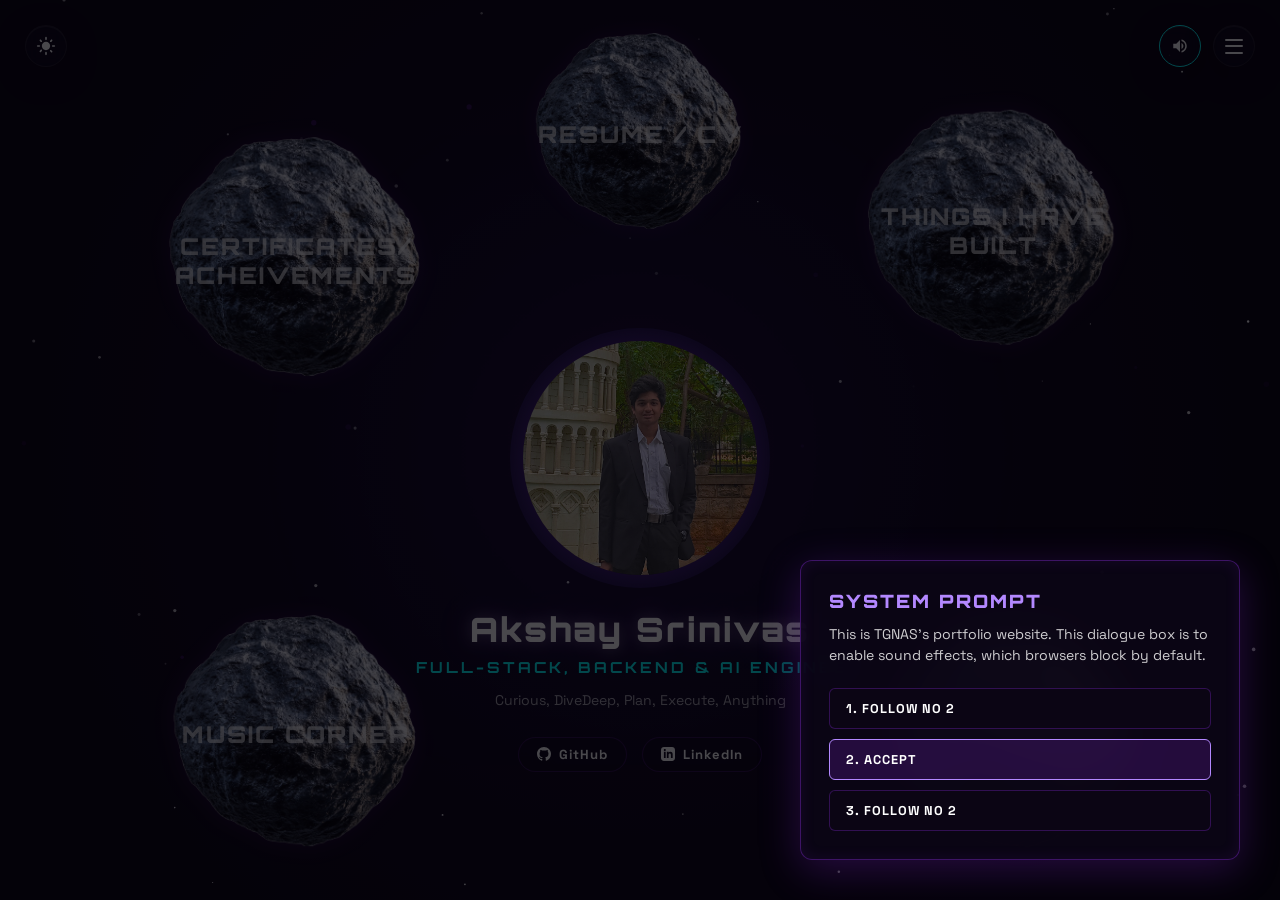
==== index.html @ 8f059e8c "yes-placeholder-image-updated" ====
<!DOCTYPE html>
<html lang="en">
<head>
    <meta charset="UTF-8">
    <meta name="viewport" content="width=device-width, initial-scale=1.0">
    <title>Akshay Srinivas | Cosmic Portfolio</title>
    
    <!-- Meta tags for SEO -->
    <meta name="description" content="Cinematic Space-Themed Full Stack Developer Portfolio of Akshay Srinivas. Custom-built for maximum performance and 60 FPS UX.">
    
    <!-- Google Fonts -->
    <link rel="preconnect" href="https://fonts.googleapis.com">
    <link rel="preconnect" href="https://fonts.gstatic.com" crossorigin>
    <link href="https://fonts.googleapis.com/css2?family=Orbitron:wght@700;900&family=Space+Grotesk:wght@400;700;900&display=swap" rel="stylesheet">
    
    <!-- Theme CSS Stylesheets -->
    <link rel="stylesheet" href="css/global.css">
    <link rel="stylesheet" href="css/animations.css">
    <link rel="stylesheet" href="css/home.css">
    <link rel="stylesheet" href="css/pages.css">
    <script>
        document.documentElement.setAttribute('data-theme', localStorage.getItem('cosmic-theme') || 'purple');
    </script>
</head>
<body>

    <!-- Shared Canvas Starfield backdrop -->
    <canvas id="starfield"></canvas>
    <div class="nebula-glow"></div>

    <!-- Standalone Floating Controls -->
    <button class="floating-control-btn theme-toggle-btn" id="nav-theme-btn" aria-label="Cycle Theme Color">
        <svg class="nav-svg-icon" viewBox="0 0 24 24">
            <path d="M12 7c-2.76 0-5 2.24-5 5s2.24 5 5 5 5-2.24 5-5-2.24-5-5-5zM2 13h2c.55 0 1-.45 1-1s-.45-1-1-1H2c-.55 0-1 .45-1 1s.45 1 1 1zm18 0h2c.55 0 1-.45 1-1s-.45-1-1-1h-2c-.55 0-1 .45-1 1s.45 1 1 1zM11 2v2c0 .55.45 1 1 1s1-.45 1-1V2c0-.55-.45-1-1-1s-1 .45-1 1zm0 18v2c0 .55.45 1 1 1s1-.45 1-1v-2c0-.55-.45-1-1-1s-1 .45-1 1zM5.99 4.58c-.39-.39-1.03-.39-1.41 0s-.39 1.03 0 1.41l1.06 1.06c.39.39 1.03.39 1.41 0s.39-1.03 0-1.41L5.99 4.58zm12.37 12.37c-.39-.39-1.03-.39-1.41 0s-.39 1.03 0 1.41l1.06 1.06c.39.39 1.03.39 1.41 0s.39-1.03 0-1.41l-1.06-1.06zm1.06-10.96c.39-.39.39-1.03 0-1.41s-1.03-.39-1.41 0l-1.06 1.06c-.39.39-.39 1.03 0 1.41s1.03.39 1.41 0l1.06-1.06zM7.05 18.01c.39-.39.39-1.03 0-1.41s-1.03-.39-1.41 0l-1.06 1.06c-.39.39-.39 1.03 0 1.41s1.03.39 1.41 0l1.06-1.06z"/>
        </svg>
    </button>

    <div class="floating-right-controls">
        <button class="floating-control-btn audio-btn" id="nav-audio-btn" aria-label="Toggle ambient soundwaves"></button>
        <button class="floating-control-btn hamburger-btn" id="nav-hamburger" aria-label="Toggle navigation menu">
            <span class="hamburger-line line-1"></span>
            <span class="hamburger-line line-2"></span>
            <span class="hamburger-line line-3"></span>
        </button>
    </div>

    <!-- Cosmic Menu Overlay -->
    <div class="cosmic-menu-overlay" id="cosmic-menu-overlay">
        <div class="menu-overlay-inner">
            <div class="menu-grid-container">
                <a href="index.html" class="menu-card card-tilt-1">
                    <span class="menu-card-num">01</span>
                    <span class="menu-card-title">home</span>
                </a>
                <!-- <a href="about.html" class="menu-card card-tilt-2">
                    <span class="menu-card-num">02</span>
                    <span class="menu-card-title">about</span>
                </a> -->
                <a href="resume.html" class="menu-card card-tilt-3">
                    <span class="menu-card-num">02</span>
                    <span class="menu-card-title">resume</span>
                </a>
                <a href="projects.html" class="menu-card card-tilt-4">
                    <span class="menu-card-num">03</span>
                    <span class="menu-card-title">projects</span>
                </a>
                <a href="certificates.html" class="menu-card card-tilt-5">
                    <span class="menu-card-num">04</span>
                    <span class="menu-card-title">certificates</span>
                </a>
                <a href="music.html" class="menu-card card-tilt-6">
                    <span class="menu-card-num">05</span>
                    <span class="menu-card-title">music</span>
                </a>
                <a href="contact.html" class="menu-card card-tilt-7">
                    <span class="menu-card-num">06</span>
                    <span class="menu-card-title">contact</span>
                </a>
            </div>

            <div class="menu-overlay-footer">
                <div class="footer-meta">Detroit: Become Human</div>
            </div>
        </div>
    </div>

    <!-- Main Dynamic Application Container -->
    <main class="hero-container" id="app-root" tabindex="-1">
        
        <!-- Symmetrical Floating Asteroids (Navigation Ports) -->
        <a href="certificates.html" class="asteroid-module" id="ast-resume" aria-label="Navigate to Certificates page">
            <div class="asteroid-rock"></div>
            <span class="asteroid-label">Certificates/<br>Acheivements</span>
        </a>

        <a href="resume.html" class="asteroid-module" id="ast-certificates" aria-label="Navigate to Resume CV page">
            <div class="asteroid-rock"></div>
            <span class="asteroid-label">Resume / CV</span>
        </a>

        <a href="music.html" class="asteroid-module" id="ast-projects" aria-label="Navigate to Projects page">
            <div class="asteroid-rock"></div>
            <span class="asteroid-label">Music Corner</span>
        </a>

        <a href="projects.html" class="asteroid-module" id="ast-music" aria-label="Navigate to Music Corner space radio page">
            <div class="asteroid-rock"></div>
            <span class="asteroid-label">Things I have <br>Built</span>
        </a>

        <a href="contact.html" class="asteroid-module" id="ast-contact" aria-label="Navigate to Contact Terminal page">
            <div class="asteroid-rock"></div>
            <span class="asteroid-label">Contact</span>
        </a>

        <!-- Central Glowing Avatar & Developer bio details -->
        <section class="planet-system">
            <a href="about.html" class="planet-wrapper" aria-label="Navigate to About page">
                <div class="planet-core"></div>
                <div class="planet-laser"></div>
            </a>
            
            <h1 class="glitch-text">Akshay Srinivas</h1>
            <p class="tagline">Full-Stack, Backend & AI Engineer </p>
            <p class="profile-bio">
                Curious, DiveDeep, Plan, Execute, Anything
            </p>

            <div class="social-links">
                <a href="https://github.com/lolakshay" target="_blank" rel="noopener" class="social-btn" aria-label="View GitHub Profile">
                    <svg viewBox="0 0 24 24"><path d="M12 0c-6.626 0-12 5.373-12 12 0 5.302 3.438 9.8 8.207 11.387.599.111.793-.261.793-.577v-2.234c-3.338.726-4.033-1.416-4.033-1.416-.546-1.387-1.333-1.756-1.333-1.756-1.089-.745.083-.729.083-.729 1.205.084 1.839 1.237 1.839 1.237 1.07 1.834 2.807 1.304 3.492.997.107-.775.418-1.305.762-1.604-2.665-.305-5.467-1.334-5.467-5.931 0-1.311.469-2.381 1.236-3.221-.124-.303-.535-1.524.117-3.176 0 0 1.008-.322 3.301 1.23.957-.266 1.983-.399 3.003-.404 1.02.005 2.047.138 3.006.404 2.291-1.552 3.297-1.23 3.297-1.23.653 1.653.242 2.874.118 3.176.77.84 1.235 1.911 1.235 3.221 0 4.609-2.807 5.624-5.479 5.921.43.372.823 1.102.823 2.222v3.293c0 .319.192.694.801.576 4.765-1.589 8.199-6.086 8.199-11.386 0-6.627-5.373-12-12-12z"/></svg>
                    GitHub
                </a>
                <a href="https://www.linkedin.com/in/akshay-srinivas/" target="_blank" rel="noopener" class="social-btn" aria-label="View LinkedIn Profile">
                    <svg viewBox="0 0 24 24"><path d="M19 0h-14c-2.761 0-5 2.239-5 5v14c0 2.761 2.239 5 5 5h14c2.762 0 5-2.239 5-5v-14c0-2.761-2.238-5-5-5zm-11 19h-3v-11h3v11zm-1.5-12.268c-.966 0-1.75-.779-1.75-1.75s.784-1.75 1.75-1.75 1.75.779 1.75 1.75-.784 1.75-1.75 1.75zm13.5 12.268h-3v-5.604c0-3.368-4-3.113-4 0v5.604h-3v-11h3v1.765c1.396-2.586 7-2.777 7 2.476v6.759z"/></svg>
                    LinkedIn
                </a>
            </div>
        </section>

        <!-- Physics stage for zero-gravity drifting labels -->
        <div id="physics-stage" class="particles-container"></div>

    </main>

    <!-- Portal Transition Splash Overlays -->
    <div class="portal-transition">
        <div class="portal-layer portal-layer-1"></div>
        <div class="portal-layer portal-layer-2"></div>
    </div>

    <!-- Application Execution Scripts -->
    <script src="js/transition.js"></script>
    
    <script src="js/particles.js"></script>
    <script src="js/navigation.js"></script>
</body>
</html>
---- css/global.css ----
/* --- CSS VARIABLE TOKENS --- */
:root {
    --bg-dark: #08020f;
    --primary: #8a2bbe;
    --primary-glow: rgba(138, 43, 226, 0.45);
    
    /* Cinematic Route-specific Cosmic Colors */
    --color-resume: #8a2bbe;      /* Purple */
    --color-projects: #1e90ff;    /* Electric Blue */
    --color-certificates: #ff007f;/* Pink Nebula */
    --color-music: #7b2cbf;       /* Violet */
    --color-contact: #00ffff;     /* Cyan */
    
    --text-light: #ffffff;
    --text-muted: rgba(255, 255, 255, 0.65);
    --glass-bg: rgba(12, 6, 22, 0.55);
    --glass-border: rgba(138, 43, 226, 0.25);
    
    --ease-portal: cubic-bezier(0.76, 0, 0.24, 1);
    --ease-hover: cubic-bezier(0.25, 0.8, 0.25, 1);
    --font-heading: 'Orbitron', sans-serif;
    --font-body: 'Space Grotesk', sans-serif;
}

/* --- RESET & LAYOUT SYSTEMS --- */
* {
    box-sizing: border-box;
    margin: 0;
    padding: 0;
}

html {
    background-color: var(--bg-dark);
}

body {
    width: 100%;
    min-height: 100vh;
    background-color: transparent;
    font-family: var(--font-body);
    color: var(--text-light);
    overflow-x: hidden;
    scroll-behavior: smooth;
}

/* Hide scrollbars for cinematic immersion, yet preserve scrolling functionality */
::-webkit-scrollbar {
    width: 6px;
    height: 6px;
}
::-webkit-scrollbar-track {
    background: rgba(8, 2, 15, 0.5);
}
::-webkit-scrollbar-thumb {
    background: rgba(138, 43, 226, 0.4);
    border-radius: 3px;
}
::-webkit-scrollbar-thumb:hover {
    background: var(--color-contact);
}

/* --- ACCESSIBILITY & FOCUS STYLING --- */
a:focus-visible, button:focus-visible, input:focus-visible, textarea:focus-visible {
    outline: 2px solid var(--color-contact);
    outline-offset: 4px;
}

@media (prefers-reduced-motion: reduce) {
    * {
        animation-delay: 0s !important;
        animation-duration: 0s !important;
        animation-iteration-count: 1 !important;
        transition-duration: 0s !important;
        scroll-behavior: auto !important;
    }
}

/* --- SHARED BACKGROUND CONTAINER --- */
#starfield {
    position: fixed;
    top: 0;
    left: 0;
    width: 100vw;
    height: 100vh;
    z-index: -10;
    pointer-events: none;
    background: radial-gradient(circle at center, #120524 0%, #08020f 80%);
}

.nebula-glow {
    position: fixed;
    top: 50%;
    left: 50%;
    width: 70vw;
    height: 70vh;
    transform: translate(-50%, -50%);
    background: radial-gradient(circle, rgba(138, 43, 226, 0.08) 0%, rgba(30, 144, 255, 0.03) 40%, transparent 70%);
    z-index: -9;
    pointer-events: none;
    will-change: transform;
}

/* --- MAIN PAGE WRAPPER --- */
.hero-container {
    position: relative;
    width: 100vw;
    height: 100vh;
    display: flex;
    justify-content: center;
    align-items: center;
    overflow: hidden;
    will-change: transform, opacity;
}

/* --- LIQUID ENERGY TRANSITION SYSTEM --- */
.portal-transition {
    position: fixed;
    top: 0;
    left: 0;
    width: 100vw;
    height: 100vh;
    z-index: 9999;
    pointer-events: none;
    display: flex;
    justify-content: center;
    align-items: center;
    overflow: hidden;
}

.portal-layer {
    position: absolute;
    width: 150vmax;
    height: 150vmax;
    border-radius: 43% 57% 38% 62% / 54% 41% 59% 46%;
    transform: scale(0) rotate(0deg);
    transform-origin: center;
    transition: transform 900ms var(--ease-portal), border-radius 900ms var(--ease-portal);
    will-change: transform, border-radius;
}

.portal-layer-1 {
    background: var(--color-resume);
    z-index: 10000;
}

.portal-layer-2 {
    background: #0d041a;
    z-index: 10001;
    transition-delay: 100ms;
}

/* Portal Active Class Triggered by JS */
.portal-transition.active .portal-layer-1 {
    transform: scale(1.5) rotate(270deg);
    border-radius: 50% 50% 50% 50% / 50% 50% 50% 50%;
}
.portal-transition.active .portal-layer-2 {
    transform: scale(1.5) rotate(-180deg);
    border-radius: 50% 50% 50% 50% / 50% 50% 50% 50%;
}

/* --- GLASSMORPHISM CARD ELEMENTS --- */
.glass-panel {
    background: var(--glass-bg);
    border: 1px solid var(--glass-border);
    backdrop-filter: blur(20px);
    -webkit-backdrop-filter: blur(20px);
    border-radius: 16px;
    box-shadow: 0 8px 32px 0 rgba(0, 0, 0, 0.4), inset 0 0 20px rgba(138, 43, 226, 0.1);
    padding: 30px;
    color: var(--text-light);
    pointer-events: auto;
}

/* --- SYSTEM HUD (AUDIO AMBIENCE BUTTON & FLOATING NAV) --- */
.hud-btn {
    position: fixed;
    background: rgba(12, 6, 22, 0.6);
    border: 1px solid var(--glass-border);
    color: var(--text-muted);
    padding: 10px 18px;
    border-radius: 30px;
    cursor: pointer;
    font-family: var(--font-body);
    font-size: 0.78rem;
    font-weight: 700;
    letter-spacing: 1.5px;
    text-transform: uppercase;
    z-index: 500;
    display: flex;
    align-items: center;
    gap: 8px;
    transition: all 0.3s var(--ease-hover);
    backdrop-filter: blur(10px);
}
.hud-btn:hover {
    border-color: var(--color-contact);
    color: #fff;
    box-shadow: 0 0 15px rgba(0, 255, 255, 0.25);
    transform: translateY(-2px);
}
.audio-btn {
    top: 25px;
    left: 25px;
    width: 38px;
    height: 38px;
    padding: 0;
    display: flex;
    align-items: center;
    justify-content: center;
    border-radius: 50%;
}
.audio-btn svg {
    width: 18px;
    height: 18px;
    fill: currentColor;
    display: block;
}
.home-btn {
    top: 25px;
    right: 25px;
    text-decoration: none;
}
.home-btn svg {
    width: 14px;
    height: 14px;
    fill: currentColor;
}

/* Hide legacy HUD controls globally in favor of the new unified floating navbar */
.hud-btn {
    display: none !important;
}

/* --- COSMIC COLOR SCHEME DATA THEMES --- */
/* Default Purple Theme */
:root, [data-theme="purple"] {
    --primary: #8a2bbe;
    --primary-glow: rgba(138, 43, 226, 0.45);
    --glass-border: rgba(138, 43, 226, 0.25);
    --color-resume: #8a2bbe;
    --color-projects: #1e90ff;
    --color-certificates: #ff007f;
    --color-music: #7b2cbf;
    --color-contact: #00ffff;
}

[data-theme="blue"] {
    --primary: #00a2ff;
    --primary-glow: rgba(0, 162, 255, 0.45);
    --glass-border: rgba(0, 162, 255, 0.25);
    --color-resume: #00a2ff;
    --color-projects: #00a2ff;
    --color-certificates: #00d2ff;
    --color-music: #0088ff;
    --color-contact: #00ffff;
}

[data-theme="pink"] {
    --primary: #ff007f;
    --primary-glow: rgba(255, 0, 127, 0.45);
    --glass-border: rgba(255, 0, 127, 0.25);
    --color-resume: #ff007f;
    --color-projects: #ff00ab;
    --color-certificates: #ff0055;
    --color-music: #d9006c;
    --color-contact: #00ffff;
}

[data-theme="cyan"] {
    --primary: #00ffff;
    --primary-glow: rgba(0, 255, 255, 0.45);
    --glass-border: rgba(0, 255, 255, 0.25);
    --color-resume: #00ffff;
    --color-projects: #00e5ff;
    --color-certificates: #00ffaa;
    --color-music: #00cccc;
    --color-contact: #ff007f;
}

/* --- STANDALONE FLOATING CONTROLS --- */
#nav-theme-btn {
    position: fixed;
    top: 25px;
    left: 25px;
    z-index: 1010;
}

.floating-right-controls {
    position: fixed;
    top: 25px;
    right: 25px;
    z-index: 1010;
    display: flex;
    gap: 12px;
    align-items: center;
}

.floating-control-btn {
    background: rgba(12, 6, 22, 0.55);
    backdrop-filter: blur(12px) saturate(180%);
    -webkit-backdrop-filter: blur(12px) saturate(180%);
    border: 1px solid rgba(255, 255, 255, 0.08);
    outline: none;
    width: 42px;
    height: 42px;
    border-radius: 50%;
    display: flex;
    align-items: center;
    justify-content: center;
    color: var(--text-light);
    cursor: pointer;
    box-shadow: 0 8px 32px 0 rgba(0, 0, 0, 0.3), 
                inset 0 1px 0 0 rgba(255, 255, 255, 0.08);
    transition: all 0.3s cubic-bezier(0.16, 1, 0.3, 1);
}

.floating-control-btn.audio-btn {
    position: relative;
    top: auto;
    left: auto;
    width: 42px;
    height: 42px;
}

.floating-control-btn:hover {
    border-color: var(--primary);
    color: var(--primary);
    box-shadow: 0 0 15px var(--primary-glow);
    transform: scale(1.08);
}

.nav-svg-icon {
    width: 20px;
    height: 20px;
    fill: currentColor;
    transition: fill 0.3s ease;
}

/* Hamburger lines style */
.hamburger-btn {
    flex-direction: column;
    gap: 4.5px;
}

.hamburger-line {
    display: block;
    width: 18px;
    height: 2px;
    background-color: currentColor;
    border-radius: 1px;
    transition: transform 0.3s cubic-bezier(0.16, 1, 0.3, 1), 
                opacity 0.3s ease, 
                background-color 0.3s ease;
}

/* Active hamburger states based on body.menu-active */
body.menu-active .hamburger-btn .line-1 {
    transform: translateY(6.5px) rotate(45deg);
}

body.menu-active .hamburger-btn .line-2 {
    opacity: 0;
}

body.menu-active .hamburger-btn .line-3 {
    transform: translateY(-6.5px) rotate(-45deg);
}

/* --- COSMIC MENU OVERLAY --- */
.cosmic-menu-overlay {
    position: fixed;
    top: 0;
    left: 0;
    width: 100vw;
    height: 100vh;
    background: rgba(8, 2, 15, 0.95);
    z-index: 1000;
    display: flex;
    align-items: center;
    justify-content: center;
    opacity: 0;
    visibility: hidden;
    transition: opacity 0.5s cubic-bezier(0.16, 1, 0.3, 1), 
                visibility 0.5s;
    overflow-y: auto;
    padding: 60px 20px;
    box-sizing: border-box;
}

body.menu-active .cosmic-menu-overlay {
    opacity: 1;
    visibility: visible;
}

.menu-overlay-inner {
    width: 100%;
    max-width: 1000px;
    margin: auto;
    display: flex;
    flex-direction: column;
    gap: 40px;
}

.menu-grid-container {
    display: grid;
    grid-template-columns: repeat(3, 1fr);
    gap: 30px;
    width: 100%;
}

@media (max-width: 768px) {
    .menu-grid-container {
        grid-template-columns: 1fr;
        gap: 14px;
        max-width: 450px;
        margin: 0 auto;
    }
    .menu-card {
        padding: 16px 20px;
    }
    .menu-card-title {
        font-size: 1.35rem;
    }
    .menu-card-num {
        font-size: 0.75rem;
        margin-bottom: 2px;
    }
}

@media (max-width: 480px) {
    .menu-grid-container {
        grid-template-columns: 1fr;
        gap: 10px;
        max-width: 100%;
    }
    .menu-card {
        padding: 10px 16px;
        border-radius: 6px;
    }
    .menu-card-title {
        font-size: 1.15rem;
    }
    .menu-card-num {
        font-size: 0.65rem;
        margin-bottom: 0px;
    }
}

/* White tilted cards exactly matching the image */
.menu-card {
    background: #ffffff;
    border-radius: 8px;
    padding: 36px 24px;
    text-decoration: none;
    color: #08020f;
    display: flex;
    flex-direction: column;
    align-items: center;
    justify-content: center;
    box-shadow: 0 10px 30px rgba(0, 0, 0, 0.25);
    transition: all 0.4s cubic-bezier(0.16, 1, 0.3, 1);
    position: relative;
    opacity: 0;
    transform: translateY(40px) scale(0.9);
}

body.menu-active .menu-card {
    opacity: 1;
    transform: translateY(0) scale(1);
}

/* Different tilts for each card to create the beautiful organic floating grid from the image */
.card-tilt-1 { transform: rotate(-3deg); transition-delay: 0.03s; }
.card-tilt-2 { transform: rotate(2deg); transition-delay: 0.06s; }
.card-tilt-3 { transform: rotate(-1.5deg); transition-delay: 0.09s; }
.card-tilt-4 { transform: rotate(1.5deg); transition-delay: 0.12s; }
.card-tilt-5 { transform: rotate(-2deg); transition-delay: 0.15s; }
.card-tilt-6 { transform: rotate(2.5deg); transition-delay: 0.18s; }
.card-tilt-7 { transform: rotate(-1deg); transition-delay: 0.21s; }

/* Tilt overrides when active menu is active */
body.menu-active .menu-card.card-tilt-1 { transform: translateY(0) rotate(-3deg) scale(1); }
body.menu-active .menu-card.card-tilt-2 { transform: translateY(0) rotate(2deg) scale(1); }
body.menu-active .menu-card.card-tilt-3 { transform: translateY(0) rotate(-1.5deg) scale(1); }
body.menu-active .menu-card.card-tilt-4 { transform: translateY(0) rotate(1.5deg) scale(1); }
body.menu-active .menu-card.card-tilt-5 { transform: translateY(0) rotate(-2deg) scale(1); }
body.menu-active .menu-card.card-tilt-6 { transform: translateY(0) rotate(2.5deg) scale(1); }
body.menu-active .menu-card.card-tilt-7 { transform: translateY(0) rotate(-1deg) scale(1); }

.menu-card:hover {
    transform: scale(1.06) rotate(0deg) !important;
    background: #ffffff;
    box-shadow: 0 15px 35px rgba(255, 255, 255, 0.4), 
                0 0 25px var(--primary-glow);
}

.menu-card-num {
    font-family: monospace;
    font-size: 0.8rem;
    color: rgba(8, 2, 15, 0.45);
    margin-bottom: 8px;
    letter-spacing: 2px;
    font-weight: 700;
}

.menu-card-title {
    font-family: 'Space Grotesk', sans-serif;
    font-size: 1.8rem;
    font-weight: 500;
    text-transform: lowercase;
    letter-spacing: 1px;
    transition: color 0.3s ease;
}

.menu-card:hover .menu-card-title {
    color: var(--primary);
}

/* Overlay footer styling */
.menu-overlay-footer {
    display: flex;
    justify-content: center;
    align-items: center;
    margin-top: 20px;
    border-top: 1px solid rgba(255, 255, 255, 0.08);
    padding-top: 24px;
    width: 100%;
}

.menu-overlay-footer .footer-meta {
    font-family: monospace;
    font-size: 0.75rem;
    color: var(--text-muted);
    letter-spacing: 1px;
}
---- css/animations.css ----
/* --- GPU ACCELERATED FLOATING KEYFRAMES --- */
@keyframes float-rock-1 {
    0% { transform: translate3d(0, 0, 0) rotate(0deg); }
    50% { transform: translate3d(8px, -15px, 0) rotate(3deg); }
    100% { transform: translate3d(0, 0, 0) rotate(0deg); }
}

@keyframes float-rock-2 {
    0% { transform: translate3d(0, 0, 0) rotate(0deg); }
    50% { transform: translate3d(-10px, 12px, 0) rotate(-4deg); }
    100% { transform: translate3d(0, 0, 0) rotate(0deg); }
}

@keyframes float-rock-3 {
    0% { transform: translate3d(0, 0, 0) rotate(0deg); }
    50% { transform: translate3d(12px, -8px, 0) rotate(2deg); }
    100% { transform: translate3d(0, 0, 0) rotate(0deg); }
}

@keyframes float-rock-4 {
    0% { transform: translate3d(0, 0, 0) rotate(0deg); }
    50% { transform: translate3d(-6px, -14px, 0) rotate(-2deg); }
    100% { transform: translate3d(0, 0, 0) rotate(0deg); }
}

@keyframes float-rock-5 {
    0% { transform: translate3d(0, 0, 0) rotate(0deg); }
    50% { transform: translate3d(10px, 10px, 0) rotate(5deg); }
    100% { transform: translate3d(0, 0, 0) rotate(0deg); }
}

/* --- PULSING GLOWS --- */
@keyframes atmosphere-pulse {
    0% { opacity: 0.55; transform: scale(1); }
    50% { opacity: 0.85; transform: scale(1.03); }
    100% { opacity: 0.55; transform: scale(1); }
}

/* --- SCREEN SHAKE FOR SPLASH NAVIGATION --- */
@keyframes portal-shake {
    0% { transform: translate3d(0, 0, 0); }
    10% { transform: translate3d(-3px, 2px, 0); }
    20% { transform: translate3d(3px, -2px, 0); }
    30% { transform: translate3d(-3px, -3px, 0); }
    40% { transform: translate3d(2px, 3px, 0); }
    50% { transform: translate3d(-1px, 2px, 0); }
    60% { transform: translate3d(2px, -1px, 0); }
    70% { transform: translate3d(-2px, -2px, 0); }
    80% { transform: translate3d(3px, 2px, 0); }
    90% { transform: translate3d(-1px, -1px, 0); }
    100% { transform: translate3d(0, 0, 0); }
}

.screen-shake {
    animation: portal-shake 400ms var(--ease-portal) forwards;
}

/* --- FADE-IN TEXT EFFECTS --- */
@keyframes fade-in-hero {
    0% { opacity: 0; transform: translate3d(0, 15px, 0); }
    100% { opacity: 1; transform: translate3d(0, 0, 0); }
}

.fade-in-element {
    opacity: 0;
    animation: fade-in-hero 1.2s cubic-bezier(0.25, 1, 0.5, 1) forwards;
}

/* --- NEBULA BACKGROUND SLOW PARALLAX DRIFT --- */
@keyframes nebula-drift {
    0% { transform: translate(-50%, -50%) scale(1); }
    50% { transform: translate(-48%, -52%) scale(1.05); }
    100% { transform: translate(-50%, -50%) scale(1); }
}

.nebula-glow {
    animation: nebula-drift 30s ease-in-out infinite;
}

/* --- CRUMBLE EFFECT FOR ASTEROIDS --- */
@keyframes crumble-rock {
    0% {
        transform: scale(1) rotate(0deg);
        opacity: 1;
        filter: drop-shadow(0 0 10px rgba(138, 43, 226, 0.15)) brightness(1);
    }
    15% {
        transform: scale(1.1) translate3d(-4px, 2px, 0) rotate(-6deg);
        filter: drop-shadow(0 0 20px var(--hover-color, var(--primary))) brightness(1.2);
    }
    30% {
        transform: scale(1.15) translate3d(4px, -3px, 0) rotate(6deg);
        filter: drop-shadow(0 0 30px var(--hover-color, var(--primary))) brightness(1.4);
    }
    45% {
        transform: scale(0.9) translate3d(-6px, -4px, 0) rotate(-10deg);
    }
    60% {
        transform: scale(0.6) translate3d(6px, 4px, 0) rotate(15deg);
        opacity: 0.8;
        filter: drop-shadow(0 0 40px var(--hover-color, var(--primary))) blur(2px) brightness(1.8);
    }
    100% {
        transform: scale(0) translate3d(0, 20px, 0) rotate(60deg);
        opacity: 0;
        filter: drop-shadow(0 0 0 transparent) blur(12px) brightness(2);
    }
}

.asteroid-module.crumble .asteroid-rock {
    animation: crumble-rock 450ms cubic-bezier(0.25, 0.46, 0.45, 0.94) forwards !important;
}

.asteroid-module.crumble .asteroid-label {
    opacity: 0 !important;
    transform: scale(0.85);
    transition: opacity 150ms ease, transform 150ms ease !important;
}
---- css/home.css ----
/* --- HOME PAGE LAYOUT SYSTEM --- */
.planet-system {
    position: relative;
    display: flex;
    flex-direction: column;
    align-items: center;
    text-align: center;
    width: 450px; /* Wider to keep Akshay Srinivas in one line */
    z-index: 10;
    margin-top: 200px; /* Shorter offset to fit everything in vh */
}

/* Central glowing planet avatar */
.planet-wrapper {
    position: relative;
    width: 260px; /* Compacted height to save vertical space */
    height: 260px;
    border-radius: 50%;
    margin-bottom: 20px;
    background: radial-gradient(circle, rgba(138, 43, 226, 0.2) 0%, transparent 70%);
}

.planet-core {
    position: absolute;
    top: 5%;
    left: 5%;
    width: 90%;
    height: 90%;
    border-radius: 50%;
    background-image: url('../assets/images/avatar.png');
    background-size: cover;
    background-position: center;
    box-shadow: 0 0 40px rgba(138, 43, 226, 0.45);
    z-index: 2;
    transition: transform 0.5s var(--ease-hover);
}
.planet-wrapper:hover .planet-core {
    transform: scale(1.05);
}

/* Atmosphere Lens Flare Glow */
.planet-wrapper::before {
    content: '';
    position: absolute;
    top: -45%;
    left: -45%;
    width: 190%;
    height: 190%;
    background: radial-gradient(circle, rgba(138, 43, 226, 0.18) 0%, rgba(30, 144, 255, 0.08) 45%, transparent 70%);
    pointer-events: none;
    z-index: 1;
    animation: atmosphere-pulse 4s ease-in-out infinite;
}

/* Text Detail System */
.glitch-text {
    font-family: var(--font-heading);
    font-size: 2.1rem;
    font-weight: 900;
    letter-spacing: 2px;
    color: #fff;
    text-shadow: 0 0 15px rgba(255, 255, 255, 0.3), 0 0 30px rgba(138, 43, 226, 0.4);
    margin-bottom: 8px;
    white-space: nowrap; /* Prevent wrapping */
}

.tagline {
    font-family: var(--font-heading);
    font-size: 0.95rem;
    font-weight: 700;
    color: var(--color-contact);
    letter-spacing: 3px;
    text-transform: uppercase;
    margin-bottom: 12px;
}

.profile-bio {
    font-size: 0.88rem;
    line-height: 1.6;
    color: var(--text-muted);
    margin-bottom: 25px;
}

/* Social Icon Badges */
.social-links {
    display: flex;
    gap: 15px;
}

.social-btn {
    display: flex;
    align-items: center;
    gap: 8px;
    padding: 8px 18px;
    background: rgba(12, 6, 22, 0.55);
    border: 1px solid var(--glass-border);
    border-radius: 20px;
    color: var(--text-light);
    font-size: 0.82rem;
    font-weight: 700;
    text-decoration: none;
    letter-spacing: 1px;
    transition: all 0.3s var(--ease-hover);
    backdrop-filter: blur(5px);
}
.social-btn:hover {
    border-color: var(--color-projects);
    box-shadow: 0 0 12px rgba(30, 144, 255, 0.3);
    transform: translateY(-2px);
}
.social-btn svg {
    width: 14px;
    height: 14px;
    fill: currentColor;
}

/* --- ASTEROID BUTTON SYSTEM --- */
.asteroid-module {
    position: absolute;
    display: flex;
    justify-content: center;
    align-items: center;
    cursor: pointer;
    text-decoration: none;
    z-index: 5;
    will-change: transform;
}

.asteroid-module:hover,
.asteroid-module.active-hover {
    animation-play-state: paused !important;
    z-index: 15 !important;
}

.asteroid-rock {
    position: absolute;
    width: 100%;
    height: 100%;
    background-image: url('../assets/images/astriod-1.png');
    background-size: contain;
    background-position: center;
    background-repeat: no-repeat;
    /* Drop-shadow glow wrapped to organic silhouette of the transparent rock PNG */
    filter: drop-shadow(0 0 10px rgba(138, 43, 226, 0.15));
    transition: filter 0.3s var(--ease-hover), transform 0.4s cubic-bezier(0.25, 1, 0.5, 1);
    z-index: 1;
}

.asteroid-label {
    font-family: var(--font-heading);
    font-size: 1.45rem;
    font-weight: 900;
    color: var(--text-muted);
    letter-spacing: 2px;
    text-align: center;
    text-transform: uppercase;
    white-space: nowrap;
    z-index: 2;
    transition: color 0.3s var(--ease-hover), text-shadow 0.3s var(--ease-hover), transform 0.3s var(--ease-hover);
    pointer-events: none;
    padding: 15px;
    will-change: transform;
}

/* Hover effects for organic glowing asteroids */
.asteroid-module:hover .asteroid-rock,
.asteroid-module.active-hover .asteroid-rock {
    filter: drop-shadow(0 0 20px var(--hover-color, var(--primary))) brightness(1.1);
    transform: scale(1.08) rotate(360deg);
}
.asteroid-module:hover .asteroid-label,
.asteroid-module.active-hover .asteroid-label {
    color: #fff;
    text-shadow: 0 0 10px var(--hover-color, var(--primary));
    transform: scale(1.08);
}

/* --- SYMMETRICAL ASTEROID COORDINATES (PC) --- */
#ast-certificates {
    width: 400px;
    height: 250px;
    top: 1%;
    left: calc(50% - 200px);
    --hover-color: var(--color-certificates);
    animation: float-rock-3 7s ease-in-out infinite;
}

#ast-resume {
    width: 490px;
    height: 305px;
    top: 12%;
    left: 4%;
    --hover-color: var(--color-resume);
    animation: float-rock-1 6s ease-in-out infinite;
}

#ast-music {
    width: 420px;
    height: 300px;
    top: 9%;
    right: 6%;
    --hover-color: var(--color-music);
    animation: float-rock-4 5.5s ease-in-out infinite;
}

#ast-projects {
    width: 540px;
    height: 295px;
    bottom: 2%;
    left: 2%;
    --hover-color: var(--color-projects);
    animation: float-rock-2 6.5s ease-in-out infinite;
}

#ast-contact {
    width: 460px;
    height: 285px;
    bottom: 2%;
    right: 3%;
    --hover-color: var(--color-contact);
    animation: float-rock-5 6.2s ease-in-out infinite;
}

/* --- RESPONSIVE TABLET STYLING (< 768px) --- */
@media (max-width: 768px) {
    .planet-system {
        margin-top: 80px;
        width: 360px;
    }
    .glitch-text {
        font-size: 1.8rem !important;
    }
    .planet-wrapper {
        width: 140px;
        height: 140px;
    }
    .planet-wrapper::before {
        width: 250px;
        height: 250px;
        top: -30%;
        left: -30%;
    }
    .asteroid-module {
        width: 195px !important;
        height: 125px !important;
        /* Disable infinite float animations to prevent lag on mobile */
        animation: none !important; 
    }
    .asteroid-label {
        font-size: 1.02rem !important;
        padding: 2px !important;
        letter-spacing: 0.5px !important;
    }
    
    /* Reposition comets symmetrically to form a neat mobile grid overlay */
    #ast-certificates {
        top: 3% !important;
        left: calc(50% - 97px) !important;
        right: auto !important;
    }
    #ast-resume {
        top: 14% !important;
        left: 3% !important;
        right: auto !important;
    }
    #ast-music {
        top: 14% !important;
        right: 3% !important;
        left: auto !important;
    }
    #ast-projects {
        bottom: 16% !important;
        left: 3% !important;
        right: auto !important;
    }
    #ast-contact {
        bottom: 16% !important;
        right: 3% !important;
        left: auto !important;
    }
}

/* --- RESPONSIVE PHONE STYLING (< 580px) --- */
@media (max-width: 580px) {
    .hero-container {
        padding: 10px;
    }
    
    .planet-system {
        margin-top: 60px;
        width: 300px;
    }
    .glitch-text {
        font-size: 1.45rem !important;
    }
    .planet-wrapper {
        width: 200px;
        height: 200px;
    }
    .planet-wrapper::before {
        width: 200px;
        height: 200px;
        top: -33%;
        left: -33%;
    }

    .asteroid-module {
        width: 175px !important;
        height: 160px !important;
    }
    
    .asteroid-label {
        font-size: 0.88rem !important;
        padding: 0px !important;
    }
    
    /* Stack social buttons vertically to avoid Contact comet collisions */
    .social-links {
        flex-direction: column;
        align-items: center;
        gap: 8px;
    }
    .social-btn {
        padding: 6px 14px;
        font-size: 0.72rem;
    }
    
    /* Grid Coordinates for 360px viewport */
    #ast-certificates {
        top: 3% !important;
        left: calc(50% - 87px) !important;
        right: auto !important;
    }
    #ast-resume {
        top: 16% !important;
        left: 1% !important;
        right: auto !important;
    }
    #ast-music {
        top: 16% !important;
        right: 1% !important;
        left: auto !important;
    }
    #ast-projects {
        bottom: 10% !important;
        left: 1% !important;
        right: auto !important;
    }
    #ast-contact {
        bottom: 10% !important;
        right: 1% !important;
        left: auto !important;
    }
}

/* --- PLANET LASER SCANNING SYSTEM --- */
.planet-wrapper {
    --planet-size: 260px;
    display: block;
    overflow: hidden; /* Clips laser to circle bounds */
}

@media (max-width: 768px) {
    .planet-wrapper {
        --planet-size: 140px;
    }
}

@media (max-width: 580px) {
    .planet-wrapper {
        --planet-size: 110px;
    }
}

.planet-laser {
    position: absolute;
    top: 0;
    left: 0;
    width: 100%;
    height: 8px;
    background: linear-gradient(90deg, transparent, rgba(138, 43, 226, 0.95), #b388ff, rgba(138, 43, 226, 0.95), transparent);
    box-shadow: 0 0 15px #b388ff, 0 0 25px rgba(138, 43, 226, 0.6);
    opacity: 0;
    pointer-events: none;
    z-index: 5;
    transform: translateY(-10px);
    will-change: transform, opacity;
}

.planet-wrapper:hover .planet-laser {
    animation: laser-scan-gpu 1.6s cubic-bezier(0.4, 0, 0.2, 1) infinite;
}

@keyframes laser-scan-gpu {
    0% {
        transform: translateY(-8px);
        opacity: 0;
    }
    15% {
        opacity: 1;
    }
    85% {
        opacity: 1;
    }
    100% {
        transform: translateY(var(--planet-size));
        opacity: 0;
    }
}
---- css/pages.css ----
/* --- INNER PAGES COMMON LAYOUTS --- */
.page-wrapper {
    width: 90%;
    max-width: 1000px;
    max-height: 85vh;
    display: flex;
    flex-direction: column;
    z-index: 10;
    pointer-events: none;
    overflow-y: auto;
    padding-right: 5px;
}

.page-header {
    margin-bottom: 25px;
    pointer-events: auto;
}

.page-title {
    font-family: var(--font-heading);
    font-size: 2.2rem;
    font-weight: 900;
    letter-spacing: 2px;
    text-transform: uppercase;
    text-shadow: 0 0 15px rgba(255, 255, 255, 0.2);
    margin-bottom: 5px;
}

.page-subtitle {
    font-size: 0.9rem;
    color: var(--text-muted);
    letter-spacing: 1px;
}

/* --- RESUME PAGE (resume.html) --- */
.timeline {
    position: relative;
    border-left: 2px solid var(--glass-border);
    margin-left: 10px;
    padding-left: 30px;
    display: flex;
    flex-direction: column;
    gap: 30px;
}

.timeline-item {
    position: relative;
}
.timeline-item::before {
    content: '';
    position: absolute;
    left: -41px;
    top: 5px;
    width: 20px;
    height: 20px;
    border-radius: 50%;
    background: var(--bg-dark);
    border: 3px solid var(--color-resume);
    box-shadow: 0 0 10px var(--color-resume);
    transition: transform 0.3s var(--ease-hover);
}
.timeline-item:hover::before {
    transform: scale(1.2);
}

.timeline-date {
    font-family: var(--font-heading);
    font-size: 0.85rem;
    color: var(--color-resume);
    font-weight: 700;
    margin-bottom: 5px;
}

.timeline-title {
    font-size: 1.2rem;
    font-weight: 700;
    margin-bottom: 6px;
}

.timeline-desc {
    font-size: 0.9rem;
    color: var(--text-muted);
    line-height: 1.5;
}

.resume-actions {
    margin-top: 30px;
    display: flex;
    gap: 15px;
}

/* --- PROJECTS PAGE (projects.html) --- */
.projects-page-shell {
    width: min(94vw, 1660px);
    height: calc(100vh - 150px);
    min-height: 620px;
    display: grid;
    grid-template-columns: minmax(250px, 330px) minmax(0, 1fr);
    gap: clamp(24px, 3.2vw, 48px);
    z-index: 10;
    pointer-events: auto;
}

.project-profile-rail {
    position: sticky;
    top: 0;
    align-self: start;
    height: 100%;
    display: flex;
    flex-direction: column;
    justify-content: flex-start;
    gap: 13px;
    padding: 10px 0 18px 10px;
    overflow: visible;
}

.profile-avatar-wrap {
    width: clamp(125px, 9.5vw, 160px);
    aspect-ratio: 1;
    border-radius: 50%;
    padding: 5px;
    background: linear-gradient(145deg, rgba(255, 255, 255, 0.85), rgba(30, 144, 255, 0.25), rgba(138, 43, 226, 0.35));
    box-shadow: 0 0 32px rgba(138, 43, 226, 0.35);
}

.profile-avatar {
    width: 100%;
    height: 100%;
    display: block;
    object-fit: cover;
    border-radius: 50%;
    background: var(--bg-dark);
}

.profile-heading-group {
    display: flex;
    align-items: center;
    flex-wrap: wrap;
    gap: 12px;
}

.profile-name {
    font-family: var(--font-heading);
    font-size: clamp(1.45rem, 2.05vw, 2rem);
    line-height: 1.05;
    font-weight: 900;
    letter-spacing: 1px;
    color: #fff;
    text-shadow: 0 0 16px rgba(138, 43, 226, 0.45);
}

.profile-badge {
    display: inline-flex;
    align-items: center;
    min-height: 30px;
    padding: 5px 11px;
    border-radius: 18px;
    background: rgba(30, 144, 255, 0.16);
    border: 1px solid rgba(30, 144, 255, 0.35);
    color: var(--color-contact);
    font-size: 0.72rem;
    font-weight: 900;
    text-transform: uppercase;
    letter-spacing: 1px;
}

.profile-meta-list {
    list-style: none;
    display: grid;
    gap: 8px;
    color: rgba(255, 255, 255, 0.82);
    font-size: 0.82rem;
    line-height: 1.35;
}

.profile-meta-list li {
    display: grid;
    grid-template-columns: 34px minmax(0, 1fr);
    align-items: start;
    gap: 10px;
}

.profile-meta-icon {
    width: 26px;
    height: 26px;
    border-radius: 50%;
    display: inline-flex;
    align-items: center;
    justify-content: center;
    border: 1px solid rgba(255, 255, 255, 0.18);
    color: rgba(255, 255, 255, 0.68);
    font-family: var(--font-heading);
    font-size: 0.58rem;
}

.profile-actions {
    display: grid;
    grid-template-columns: 1fr 0.72fr;
    gap: 10px;
}

.profile-primary-action,
.profile-secondary-action {
    min-height: 44px;
    display: inline-flex;
    align-items: center;
    justify-content: center;
    border-radius: 12px;
    font-weight: 900;
    text-decoration: none;
    transition: transform 0.3s var(--ease-hover), box-shadow 0.3s var(--ease-hover), border-color 0.3s var(--ease-hover);
}

.profile-primary-action {
    background: #fff;
    color: #090213;
    box-shadow: 0 0 20px rgba(255, 255, 255, 0.12);
}

.profile-secondary-action {
    background: rgba(255, 255, 255, 0.06);
    border: 1px solid var(--glass-border);
    color: #fff;
}

.profile-primary-action:hover,
.profile-secondary-action:hover {
    transform: translateY(-2px);
    border-color: var(--color-contact);
    box-shadow: 0 0 18px rgba(0, 255, 255, 0.22);
}

.profile-tags {
    display: flex;
    flex-wrap: wrap;
    gap: 8px;
}

.profile-tags span {
    padding: 6px 10px;
    border-radius: 10px;
    background: rgba(138, 43, 226, 0.16);
    border: 1px solid rgba(138, 43, 226, 0.28);
    color: rgba(255, 255, 255, 0.86);
    font-size: 0.72rem;
    font-weight: 700;
}

.profile-tags span:nth-child(2n) {
    background: rgba(30, 144, 255, 0.15);
    border-color: rgba(30, 144, 255, 0.3);
}

.profile-tags span:nth-child(3n) {
    background: rgba(0, 255, 255, 0.13);
    border-color: rgba(0, 255, 255, 0.28);
}

.projects-feed {
    min-height: 0;
    overflow-y: auto;
    padding: 2px 8px 32px 0;
    scroll-behavior: smooth;
}

.projects-feed-header {
    position: relative;
    padding: 6px 0 20px;
    background: transparent;
    backdrop-filter: none;
}

.projects-grid {
    display: grid;
    grid-template-columns: repeat(3, minmax(0, 1fr));
    gap: 22px;
    pointer-events: auto;
}

.project-card {
    position: relative;
    background: var(--glass-bg);
    border: 1px solid var(--glass-border);
    border-radius: 12px;
    padding: 22px;
    overflow: hidden;
    transition: box-shadow 0.3s var(--ease-hover), border-color 0.3s var(--ease-hover), background 0.3s var(--ease-hover);
    transform-style: preserve-3d;
    min-height: 360px;
    display: flex;
    flex-direction: column;
}

.project-card::before {
    content: '';
    position: absolute;
    inset: 0;
    background:
        radial-gradient(circle at 20% 15%, rgba(30, 144, 255, 0.2), transparent 32%),
        linear-gradient(115deg, transparent 0%, transparent 38%, rgba(0, 255, 255, 0.18) 50%, transparent 62%, transparent 100%);
    opacity: 0;
    transform: translateX(-40%);
    transition: opacity 0.35s var(--ease-hover), transform 0.7s var(--ease-portal);
    pointer-events: none;
}

.project-card::after {
    content: '';
    position: absolute;
    inset: 12px;
    border-radius: 9px;
    border: 1px solid rgba(0, 255, 255, 0);
    transition: border-color 0.3s var(--ease-hover);
    pointer-events: none;
}

.project-card > * {
    position: relative;
    z-index: 1;
}

.project-card:hover {
    border-color: var(--color-projects);
    background: rgba(12, 6, 22, 0.72);
    box-shadow: 0 0 0 1px rgba(30, 144, 255, 0.22), 0 16px 32px rgba(30, 144, 255, 0.18);
}

.project-card:hover::before {
    opacity: 1;
    transform: translateX(38%);
}

.project-card:hover::after {
    border-color: rgba(0, 255, 255, 0.2);
}

.project-tags {
    display: flex;
    flex-wrap: wrap;
    gap: 6px;
    margin-bottom: 14px;
}

.project-tag {
    display: inline-flex;
    align-items: center;
    padding: 4px 10px;
    border-radius: 20px;
    font-size: 0.7rem;
    font-weight: 700;
    letter-spacing: 0.5px;
    text-transform: none;
    transition: transform 0.2s ease, box-shadow 0.2s ease, background-color 0.2s ease;
}

.project-tag:hover {
    transform: translateY(-1px);
}

.project-tag.tag-ai {
    background: rgba(138, 43, 226, 0.15);
    border: 1px solid rgba(138, 43, 226, 0.35);
    color: #c0b3ff;
}
.project-tag.tag-ai:hover {
    box-shadow: 0 0 8px rgba(138, 43, 226, 0.4);
    background: rgba(138, 43, 226, 0.25);
}

.project-tag.tag-backend {
    background: rgba(30, 144, 255, 0.15);
    border: 1px solid rgba(30, 144, 255, 0.35);
    color: #8cc3ff;
}
.project-tag.tag-backend:hover {
    box-shadow: 0 0 8px rgba(30, 144, 255, 0.4);
    background: rgba(30, 144, 255, 0.25);
}

.project-tag.tag-frontend {
    background: rgba(0, 255, 255, 0.1);
    border: 1px solid rgba(0, 255, 255, 0.3);
    color: #8cffff;
}
.project-tag.tag-frontend:hover {
    box-shadow: 0 0 8px rgba(0, 255, 255, 0.4);
    background: rgba(0, 255, 255, 0.2);
}

.project-tag.tag-iot {
    background: rgba(50, 205, 50, 0.12);
    border: 1px solid rgba(50, 205, 50, 0.32);
    color: #a3efa3;
}
.project-tag.tag-iot:hover {
    box-shadow: 0 0 8px rgba(50, 205, 50, 0.4);
    background: rgba(50, 205, 50, 0.22);
}

.project-tag.tag-system {
    background: rgba(255, 140, 0, 0.12);
    border: 1px solid rgba(255, 140, 0, 0.32);
    color: #ffc993;
}
.project-tag.tag-system:hover {
    box-shadow: 0 0 8px rgba(255, 140, 0, 0.4);
    background: rgba(255, 140, 0, 0.22);
}

.project-title {
    font-size: 1.1rem;
    font-weight: 700;
    margin-bottom: 10px;
}

.project-desc {
    font-size: 0.82rem;
    color: var(--text-muted);
    line-height: 1.5;
    margin-bottom: 18px;
    min-height: 5em;
}

.project-media {
    position: relative;
    width: 100%;
    aspect-ratio: 16 / 9;
    margin: 2px 0 20px;
    border-radius: 10px;
    overflow: hidden;
    background: radial-gradient(circle at center, rgba(30, 144, 255, 0.12), rgba(8, 2, 15, 0.55) 72%);
    border: 1px solid rgba(255, 255, 255, 0.08);
}

.project-media img,
.project-media video {
    width: 100%;
    height: 100%;
    display: block;
    object-fit: contain;
}

.project-media img[src$="astriod-1.png"],
.project-media img[src$="avatar.png"] {
    object-fit: contain;
    padding: 14px;
    background: radial-gradient(circle at center, rgba(30, 144, 255, 0.18), rgba(8, 2, 15, 0.55) 65%);
}

.project-links {
    display: flex;
    gap: 12px;
    margin-top: auto;
    padding-top: 14px;
    align-items: center;
}

.project-icon-link {
    display: inline-flex;
    align-items: center;
    justify-content: center;
    width: 34px;
    height: 34px;
    border-radius: 50%;
    background: rgba(255, 255, 255, 0.05);
    border: 1px solid rgba(255, 255, 255, 0.1);
    color: rgba(255, 255, 255, 0.7);
    transition: transform 0.3s cubic-bezier(0.175, 0.885, 0.32, 1.275), 
                background-color 0.3s ease, 
                border-color 0.3s ease, 
                box-shadow 0.3s ease,
                color 0.3s ease;
}

.project-icon-link svg {
    width: 16px;
    height: 16px;
    fill: currentColor;
    transition: transform 0.3s ease;
}

.project-icon-link:hover {
    transform: scale(1.18) translateY(-3px);
    color: #fff;
}

.project-icon-link.github:hover {
    background: rgba(255, 255, 255, 0.15);
    border-color: rgba(255, 255, 255, 0.35);
    box-shadow: 0 0 12px rgba(255, 255, 255, 0.2);
}

.project-icon-link.linkedin:hover {
    background: rgba(10, 102, 194, 0.2);
    border-color: rgba(10, 102, 194, 0.55);
    color: #0a66c2;
    box-shadow: 0 0 12px rgba(10, 102, 194, 0.4);
}

.project-icon-link.youtube:hover {
    background: rgba(255, 0, 0, 0.15);
    border-color: rgba(255, 0, 0, 0.5);
    color: #ff0000;
    box-shadow: 0 0 12px rgba(255, 0, 0, 0.4);
}

.project-icon-link.website:hover {
    background: rgba(0, 255, 255, 0.12);
    border-color: rgba(0, 255, 255, 0.5);
    color: #00ffff;
    box-shadow: 0 0 12px rgba(0, 255, 255, 0.4);
}

/* --- 3D INTERACTIVE LOOT CHEST (certificates.html) --- */
.three-container {
    position: fixed;
    top: 0;
    left: 0;
    width: 100%;
    height: 100%;
    z-index: 5;
    outline: none;
}

.hud-header {
    position: absolute;
    top: 10%;
    left: 50%;
    transform: translateX(-50%);
    text-align: center;
    z-index: 100;
    pointer-events: none;
    width: 90%;
    max-width: 600px;
}

#hint {
    position: absolute;
    bottom: 8%;
    left: 50%;
    transform: translateX(-50%);
    font-family: var(--font-heading);
    font-size: 0.95rem;
    font-weight: 700;
    color: #fff;
    letter-spacing: 2px;
    text-transform: uppercase;
    text-shadow: 0 0 10px rgba(255, 255, 255, 0.5), 0 0 20px rgba(138, 43, 226, 0.4);
    opacity: 0.8;
    z-index: 100;
    pointer-events: none;
    animation: float-pulse 2s ease-in-out infinite;
}

@keyframes float-pulse {
    0%, 100% {
        transform: translate(-50%, 0);
        opacity: 0.6;
    }
    50% {
        transform: translate(-50%, -6px);
        opacity: 1;
        text-shadow: 0 0 15px rgba(255, 255, 255, 0.8), 0 0 25px rgba(138, 43, 226, 0.6);
    }
}

#closeButton {
    position: fixed;
    top: 30px;
    right: 30px;
    width: 50px;
    height: 50px;
    display: none;
    justify-content: center;
    align-items: center;
    border-radius: 50%;
    background: rgba(255, 45, 45, 0.25);
    border: 2px solid rgba(255, 45, 45, 0.8);
    font-size: 24px;
    color: white;
    cursor: pointer;
    z-index: 999;
    box-shadow: 0 0 15px rgba(255, 0, 0, 0.4);
    backdrop-filter: blur(5px);
    transition: all 0.3s var(--ease-hover);
    user-select: none;
}

#closeButton:hover {
    background: rgba(255, 45, 45, 0.7);
    box-shadow: 0 0 25px rgba(255, 0, 0, 0.8);
    transform: scale(1.1);
}

#cardContainer {
    position: fixed;
    inset: 0;
    pointer-events: none;
    z-index: 500;
}

/* 3D TRADING CARD STYLE SHEET */
.card {
    position: absolute;
    width: 290px;
    height: 210px;
    perspective: 1200px;
    opacity: 0;
    transform: translate(-50%, -50%) scale(0.1);
    z-index: 500;
    pointer-events: auto;
}

.card-flipper {
    position: relative;
    width: 100%;
    height: 100%;
    transform-style: preserve-3d;
    transform: rotateY(180deg);
}

.card-front, .card-back {
    position: absolute;
    width: 100%;
    height: 100%;
    backface-visibility: hidden;
    -webkit-backface-visibility: hidden;
    border-radius: 14px;
    box-sizing: border-box;
}

.card-front {
    background: rgba(12, 6, 22, 0.9);
    border: 2px solid var(--border-color, rgba(255, 255, 255, 0.2));
    box-shadow: 0 8px 32px 0 rgba(0, 0, 0, 0.5), inset 0 0 15px rgba(255, 255, 255, 0.05);
    color: #fff;
    display: flex;
    flex-direction: row;
    align-items: stretch;
    gap: 14px;
    padding: 14px;
}

/* Image Wrapper Left Side */
.card-image-wrapper {
    width: 110px;
    height: 100%;
    border-radius: 8px;
    overflow: hidden;
    position: relative;
    border: 1px solid rgba(255, 255, 255, 0.1);
    background: #000;
    cursor: pointer;
    flex-shrink: 0;
}

.card-cert-img {
    width: 100%;
    height: 100%;
    object-fit: cover;
    transition: transform 0.3s ease;
}

.card-image-wrapper:hover .card-cert-img {
    transform: scale(1.1);
}

.card-zoom-overlay {
    position: absolute;
    inset: 0;
    background: rgba(138, 43, 226, 0.3);
    opacity: 0;
    display: flex;
    justify-content: center;
    align-items: center;
    transition: opacity 0.3s ease;
}

.card-image-wrapper:hover .card-zoom-overlay {
    opacity: 1;
}

.card-zoom-overlay svg {
    width: 20px;
    height: 20px;
    fill: #fff;
}

/* Info Pane Right Side */
.card-info-pane {
    flex: 1;
    display: flex;
    flex-direction: column;
    justify-content: space-between;
    text-align: left;
}

/* Front inner elements */
.card-issuer {
    font-family: var(--font-heading);
    font-size: 0.62rem;
    font-weight: 700;
    letter-spacing: 1px;
    text-transform: uppercase;
    color: var(--color-certificates);
}

.card-title {
    font-family: var(--font-heading);
    font-size: 0.92rem;
    font-weight: 900;
    line-height: 1.3;
    margin: 4px 0;
    color: #fff;
    text-shadow: 0 0 10px rgba(255, 255, 255, 0.2);
}

.card-id {
    font-family: monospace;
    font-size: 0.65rem;
    color: var(--text-muted);
    margin: 2px 0;
}

.card-badge {
    align-self: flex-start;
    padding: 3px 8px;
    border-radius: 12px;
    font-size: 0.52rem;
    font-weight: 700;
    letter-spacing: 1px;
    text-transform: uppercase;
    background: var(--border-color, #fff);
    color: #fff;
    text-shadow: 0 1px 3px rgba(0, 0, 0, 0.5);
}

/* Rarity theme coloring */
.card.common {
    --border-color: rgba(180, 180, 180, 0.6);
    --glow-color: rgba(180, 180, 180, 0.25);
}
.card.rare {
    --border-color: rgba(47, 124, 255, 0.7);
    --glow-color: rgba(47, 124, 255, 0.4);
    --title-glow: #33aaff;
}
.card.epic {
    --border-color: rgba(170, 0, 255, 0.8);
    --glow-color: rgba(170, 0, 255, 0.5);
    --title-glow: #bb66ff;
}
.card.legendary {
    --border-color: rgba(255, 184, 0, 0.9);
    --glow-color: rgba(255, 184, 0, 0.7);
    --title-glow: #ffd700;
}

.card.common .card-front { box-shadow: 0 8px 32px 0 rgba(0, 0, 0, 0.5), 0 0 15px var(--glow-color); }
.card.rare .card-front { box-shadow: 0 8px 32px 0 rgba(0, 0, 0, 0.5), 0 0 20px var(--glow-color); }
.card.epic .card-front { box-shadow: 0 8px 32px 0 rgba(0, 0, 0, 0.5), 0 0 25px var(--glow-color); }
.card.legendary .card-front { box-shadow: 0 8px 32px 0 rgba(0, 0, 0, 0.5), 0 0 35px var(--glow-color); }

.card-back {
    background: radial-gradient(circle at center, #2c124d 0%, #0d041a 100%);
    border: 2px solid rgba(138, 43, 226, 0.4);
    box-shadow: 0 8px 32px 0 rgba(0, 0, 0, 0.5), inset 0 0 20px rgba(138, 43, 226, 0.2);
    color: #fff;
    transform: rotateY(180deg);
    display: flex;
    align-items: center;
    justify-content: center;
}

.card-back-logo {
    font-family: var(--font-heading);
    font-size: 1.45rem;
    font-weight: 900;
    letter-spacing: 4px;
    color: var(--color-certificates);
    text-shadow: 0 0 12px rgba(255, 0, 127, 0.5);
}

/* RESPONSIVE SCALING FOR CARDS & POSITIONS */
@media (max-width: 768px) {
    .card {
        width: 170px;
        height: 125px;
    }
    .card-front {
        flex-direction: column !important;
        gap: 6px !important;
        padding: 8px !important;
    }
    .card-image-wrapper {
        width: 100% !important;
        height: 48px !important;
    }
    .card-info-pane {
        align-items: flex-start;
    }
    .card-title {
        font-size: 0.65rem !important;
        margin: 2px 0 !important;
    }
    .card-issuer {
        font-size: 0.45rem !important;
        letter-spacing: 0.5px !important;
    }
    .card-id {
        font-size: 0.42rem !important;
        display: none;
    }
    .card-badge {
        font-size: 0.42rem !important;
        padding: 1px 5px !important;
        border-radius: 6px !important;
    }
    .card-back-logo {
        font-size: 0.95rem !important;
        letter-spacing: 2px !important;
    }
    .hud-header .page-title {
        font-size: 1.6rem !important;
    }
}

/* Lightbox Image Preview Modal */
.cert-lightbox {
    position: fixed;
    inset: 0;
    background: rgba(5, 3, 10, 0.92);
    backdrop-filter: blur(12px);
    display: flex;
    flex-direction: column;
    justify-content: center;
    align-items: center;
    z-index: 20000;
    opacity: 0;
    pointer-events: none;
    transition: opacity 0.3s ease;
}

.cert-lightbox.active {
    opacity: 1;
    pointer-events: auto;
}

.cert-lightbox-content {
    position: relative;
    max-width: 85vw;
    max-height: 80vh;
    display: flex;
    flex-direction: column;
    align-items: center;
    gap: 15px;
    transform: scale(0.9);
    transition: transform 0.3s cubic-bezier(0.34, 1.56, 0.64, 1);
}

.cert-lightbox.active .cert-lightbox-content {
    transform: scale(1);
}

.cert-lightbox-img {
    max-width: 100%;
    max-height: 70vh;
    border-radius: 12px;
    border: 2px solid rgba(179, 136, 255, 0.4);
    box-shadow: 0 0 50px rgba(138, 43, 226, 0.4);
    object-fit: contain;
}

.cert-lightbox-title {
    color: #fff;
    font-family: var(--font-heading);
    font-size: 1.25rem;
    font-weight: 700;
    letter-spacing: 1px;
    text-shadow: 0 0 10px rgba(179, 136, 255, 0.5);
    text-align: center;
}

.cert-lightbox-close {
    position: absolute;
    top: 30px;
    right: 30px;
    width: 44px;
    height: 44px;
    border-radius: 50%;
    background: rgba(255, 255, 255, 0.1);
    border: 1px solid rgba(255, 255, 255, 0.2);
    color: #fff;
    font-size: 20px;
    display: flex;
    justify-content: center;
    align-items: center;
    cursor: pointer;
    transition: all 0.3s ease;
    z-index: 20005;
}

.cert-lightbox-close:hover {
    background: rgba(255, 255, 255, 0.25);
    transform: rotate(90deg);
}

/* --- MUSIC CORNER (music.html) --- */
.music-console {
    display: flex;
    flex-direction: column;
    align-items: center;
    gap: 30px;
    text-align: center;
}

.radio-face {
    background: #080312;
    border: 2px solid var(--glass-border);
    border-radius: 20px;
    padding: 30px;
    width: 100%;
    max-width: 480px;
    box-shadow: inset 0 0 20px rgba(123, 44, 191, 0.2);
}

.radio-display {
    background: #000;
    border: 1px solid rgba(123, 44, 191, 0.4);
    border-radius: 8px;
    padding: 15px;
    font-family: monospace;
    color: #39ff14; /* Neon green display */
    text-shadow: 0 0 5px #39ff14;
    font-size: 1.1rem;
    margin-bottom: 25px;
    text-align: left;
    height: 70px;
    display: flex;
    align-items: center;
}

.controls-group {
    display: flex;
    flex-direction: column;
    gap: 20px;
}

.freq-slider-container {
    display: flex;
    flex-direction: column;
    gap: 8px;
    text-align: left;
}

.freq-slider-container label {
    font-family: var(--font-heading);
    font-size: 0.75rem;
    color: var(--text-muted);
    letter-spacing: 1px;
}

input[type="range"] {
    -webkit-appearance: none;
    width: 100%;
    background: rgba(123, 44, 191, 0.2);
    height: 6px;
    border-radius: 3px;
    outline: none;
}
input[type="range"]::-webkit-slider-thumb {
    -webkit-appearance: none;
    width: 16px;
    height: 16px;
    border-radius: 50%;
    background: var(--color-music);
    cursor: pointer;
    box-shadow: 0 0 8px var(--color-music);
}

.btn-cosmic {
    background: var(--color-music);
    border: none;
    border-radius: 30px;
    color: #fff;
    padding: 12px 28px;
    font-family: var(--font-heading);
    font-weight: 700;
    font-size: 0.85rem;
    letter-spacing: 1.5px;
    cursor: pointer;
    transition: all 0.3s var(--ease-hover);
    box-shadow: 0 0 15px rgba(123, 44, 191, 0.4);
}
.btn-cosmic:hover {
    transform: scale(1.03);
    box-shadow: 0 0 25px rgba(123, 44, 191, 0.7);
}

/* --- CONTACT TERMINAL (contact.html) --- */
.terminal-container {
    background: #04010a;
    border: 1px solid rgba(0, 255, 255, 0.25);
    border-radius: 12px;
    font-family: 'Courier New', Courier, monospace;
    box-shadow: 0 10px 30px rgba(0, 255, 255, 0.05);
    overflow: hidden;
    display: flex;
    flex-direction: column;
    height: 380px;
    pointer-events: auto;
}

.terminal-header {
    background: rgba(0, 255, 255, 0.05);
    padding: 10px 15px;
    font-size: 0.75rem;
    color: var(--color-contact);
    border-bottom: 1px solid rgba(0, 255, 255, 0.15);
    display: flex;
    justify-content: space-between;
}

.terminal-body {
    padding: 15px;
    flex: 1;
    overflow-y: auto;
    color: #00ffff;
    text-shadow: 0 0 4px rgba(0, 255, 255, 0.3);
    font-size: 0.9rem;
    line-height: 1.4;
}

.terminal-input-line {
    display: flex;
    gap: 8px;
    margin-top: 10px;
}

.terminal-prompt {
    color: #fff;
}

.terminal-field {
    background: transparent;
    border: none;
    color: #00ffff;
    font-family: inherit;
    font-size: inherit;
    outline: none;
    flex: 1;
}

/* --- RESPONSIVE TABLET & PHONE CORRECTIONS --- */
@media (max-width: 1100px) {
    .projects-page-shell {
        width: 92vw;
        gap: 28px;
        grid-template-columns: minmax(240px, 300px) minmax(0, 1fr);
    }

    .projects-grid {
        grid-template-columns: 1fr;
    }

    .project-card {
        min-height: 390px;
    }
}

@media (max-width: 768px) {
    .page-wrapper {
        max-height: 75vh;
    }
    .page-title {
        font-size: 1.6rem;
    }

    .projects-page-shell {
        width: min(92vw, 560px);
        height: 82vh;
        display: flex;
        flex-direction: column;
        gap: 22px;
        overflow-y: auto;
        padding-right: 4px;
    }

    .project-profile-rail {
        position: relative;
        height: auto;
        justify-content: flex-start;
        padding: 18px 2px 4px;
        overflow: visible;
    }

    .profile-avatar-wrap {
        width: 132px;
    }

    .profile-actions {
        grid-template-columns: 1fr 1fr;
    }

    .projects-feed {
        overflow: visible;
        padding: 0 0 28px;
    }

    .projects-feed-header {
        position: relative;
        padding-bottom: 14px;
        background: transparent;
        backdrop-filter: none;
    }

    .project-card {
        min-height: 0;
    }

    .project-desc {
        min-height: 0;
    }
}

@media (max-width: 480px) {
    .projects-page-shell {
        height: 78vh;
    }

    .profile-meta-list {
        font-size: 0.88rem;
    }

    .profile-tags span {
        font-size: 0.76rem;
        padding: 7px 10px;
    }

    .projects-grid {
        gap: 18px;
    }

    .project-card {
        padding: 20px;
    }
}
/* --- SOUND CONSENT SYSTEM PROMPT OVERLAY --- */
.sound-modal-overlay {
    position: fixed;
    top: 0;
    left: 0;
    width: 100vw;
    height: 100vh;
    background: rgba(4, 2, 8, 0.72);
    display: flex;
    justify-content: flex-end;
    align-items: flex-end;
    z-index: 99999;
    padding: 40px;
    pointer-events: auto;
}

.sound-modal {
    max-width: 440px;
    width: 100%;
    text-align: left;
    border-radius: 12px;
    background: rgba(12, 6, 22, 0.88);
    border: 1px solid rgba(138, 43, 226, 0.4) !important;
    box-shadow: 0 10px 40px rgba(138, 43, 226, 0.25), inset 0 0 15px rgba(138, 43, 226, 0.1) !important;
    padding: 28px !important;
    pointer-events: auto !important;
}

.sound-modal-title {
    font-family: var(--font-heading);
    font-size: 1.15rem;
    font-weight: 900;
    color: #b388ff; /* Sleek neon purple */
    margin-bottom: 12px;
    letter-spacing: 2px;
    text-transform: uppercase;
}

.sound-modal-text {
    font-size: 0.88rem;
    line-height: 1.5;
    color: rgba(255, 255, 255, 0.8);
    margin-bottom: 22px;
}

.sound-modal-options {
    display: flex;
    flex-direction: column;
    gap: 10px;
}

.sound-modal-btn {
    background: rgba(12, 6, 22, 0.9);
    border: 1px solid rgba(138, 43, 226, 0.3);
    color: var(--text-light);
    padding: 11px 16px;
    border-radius: 6px;
    font-family: var(--font-body);
    font-weight: 700;
    cursor: pointer;
    transition: all 0.25s var(--ease-hover);
    text-transform: uppercase;
    letter-spacing: 1px;
    font-size: 0.8rem;
    text-align: left;
}

.sound-modal-btn:hover {
    border-color: #b388ff;
    box-shadow: 0 0 12px rgba(179, 136, 255, 0.4);
    transform: translateX(4px);
    color: #fff;
    background: rgba(138, 43, 226, 0.15);
}

.sound-modal-btn.opt-accept {
    border-color: #b388ff;
    background: rgba(138, 43, 226, 0.2);
}

.sound-modal-btn.opt-accept:hover {
    background: rgba(138, 43, 226, 0.35);
}

@media (max-width: 768px) {
    .sound-modal-overlay {
        justify-content: center;
        align-items: flex-end;
        padding: 20px;
    }
    .sound-modal {
        max-width: 100%;
        padding: 20px !important;
    }
}

/* --- ABOUT PAGE (about.html) --- */
.about-content {
    display: flex;
    flex-direction: column;
    gap: 20px;
    margin-top: 10px;
    pointer-events: auto;
}
.about-text {
    font-size: 1.05rem;
    line-height: 1.7;
    color: rgba(255, 255, 255, 0.88);
}

/* Fallback Static Cards Grid */
.static-fallback-grid {
    display: flex !important;
    flex-wrap: wrap !important;
    justify-content: center !important;
    gap: 20px !important;
    padding: 120px 40px 40px !important;
    max-width: 1200px !important;
    margin: 0 auto !important;
    overflow-y: auto !important;
    height: 100vh !important;
    box-sizing: border-box !important;
    pointer-events: auto !important;
    position: absolute !important;
    inset: 0 !important;
    z-index: 100 !important;
}
.card.static-reveal {
    position: relative !important;
    left: auto !important;
    top: auto !important;
    opacity: 1 !important;
    transform: none !important;
}

/* Height-based responsive scaling to prevent vertical overflow and chest overlap */
@media (max-height: 900px) {
    .card {
        width: 240px !important;
        height: 174px !important;
    }
    .card-front {
        padding: 10px !important;
        gap: 10px !important;
    }
    .card-image-wrapper {
        width: 90px !important;
    }
    .card-title {
        font-size: 0.8rem !important;
    }
    .card-issuer {
        font-size: 0.55rem !important;
    }
    .card-id {
        font-size: 0.55rem !important;
    }
}
@media (max-height: 700px) {
    .card {
        width: 190px !important;
        height: 138px !important;
    }
    .card-front {
        padding: 8px !important;
        gap: 8px !important;
    }
    .card-image-wrapper {
        width: 70px !important;
    }
    .card-title {
        font-size: 0.68rem !important;
    }
    .card-issuer {
        font-size: 0.5rem !important;
    }
    .card-id {
        display: none !important;
    }
    .card-badge {
        padding: 2px 6px !important;
        font-size: 0.48rem !important;
    }
}

/* Big Vertical Category Cards */
.card.category-card {
    width: clamp(280px, 22vw, 320px) !important;
    height: clamp(400px, 32vh, 460px) !important;
    cursor: pointer;
    perspective: 1000px !important;
}

/* Hover transitions on the flipper inside the card to avoid GSAP location overrides */
.card.category-card .card-flipper {
    transition: transform 0.5s cubic-bezier(0.25, 1, 0.5, 1) !important;
}

.card.category-card:hover .card-flipper {
    transform: rotateY(0deg) scale(1.06) translateY(-14px) !important;
    z-index: 999;
}

.card.category-card .card-front {
    display: flex !important;
    flex-direction: column !important;
    justify-content: space-between !important;
    align-items: stretch !important;
    padding: 30px 24px !important;
    text-align: center !important;
    gap: 0 !important;
    position: relative !important;
    overflow: hidden !important;
    background:
        radial-gradient(circle at 50% 12%, rgba(255, 255, 255, 0.08), transparent 32%),
        linear-gradient(180deg, rgba(20, 9, 35, 0.96), rgba(8, 3, 15, 0.94)) !important;
    border: 1.5px solid rgba(255, 255, 255, 0.08) !important;
    transition: border-color 0.4s ease, box-shadow 0.4s ease !important;
}

.card.category-card:hover .card-front {
    border-color: var(--border-color) !important;
    box-shadow: 0 15px 45px rgba(0, 0, 0, 0.65), 0 0 35px var(--glow-color) !important;
}

.card.category-card .card-front::before {
    content: '';
    position: absolute;
    inset: 12px;
    border-radius: 12px;
    border: 1px solid rgba(255, 255, 255, 0.06);
    pointer-events: none;
    transition: border-color 0.4s ease !important;
}

.card.category-card:hover .card-front::before {
    border-color: rgba(255, 255, 255, 0.15);
}

/* Cosmic Holographic Shine Sheet Scan */
.card.category-card .card-front::after {
    content: '';
    position: absolute;
    inset: 0;
    background: linear-gradient(125deg, 
        rgba(255, 255, 255, 0) 0%,
        rgba(255, 255, 255, 0) 30%,
        rgba(255, 255, 255, 0.08) 40%,
        rgba(255, 255, 255, 0.22) 50%,
        rgba(255, 255, 255, 0.08) 60%,
        rgba(255, 255, 255, 0) 70%,
        rgba(255, 255, 255, 0) 100%
    ) !important;
    background-size: 200% 200% !important;
    background-position: 200% 0% !important;
    transition: background-position 0.65s cubic-bezier(0.25, 1, 0.5, 1), opacity 0.5s ease !important;
    opacity: 0;
    pointer-events: none;
    z-index: 10;
}

.card.category-card:hover .card-front::after {
    background-position: -120% 0% !important;
    opacity: 1;
}

.card.category-card .card-title {
    font-size: clamp(1.9rem, 2.5vw, 2.5rem) !important;
    font-weight: 900 !important;
    margin: 18px 0 10px !important;
    text-shadow: 0 0 15px rgba(255, 255, 255, 0.15) !important;
    background: linear-gradient(135deg, #ffffff 40%, var(--title-glow, #fff) 100%) !important;
    -webkit-background-clip: text !important;
    -webkit-text-fill-color: transparent !important;
}

.card.category-card .card-desc {
    font-size: clamp(0.85rem, 1vw, 1rem) !important;
    line-height: 1.5 !important;
    color: rgba(255, 255, 255, 0.6) !important;
    margin: 15px 0 !important;
    flex: 1 !important;
    display: flex !important;
    align-items: center !important;
    justify-content: center !important;
}

.card.category-card .card-badge {
    align-self: center !important;
    padding: 6px 18px !important;
    font-size: 0.75rem !important;
    letter-spacing: 2px !important;
    background: var(--border-color) !important;
    color: #fff !important;
    font-weight: 900 !important;
    box-shadow: 0 0 12px var(--glow-color) !important;
    text-shadow: none !important;
}

.card.category-card.legendary .card-badge {
    color: #000 !important; /* Premium black text on gold badge */
}

/* Category List Space Fullscreen Overlay */
.category-list-space {
    position: fixed;
    inset: 0;
    background: rgba(6, 3, 12, 0.96);
    backdrop-filter: blur(15px);
    z-index: 10000;
    opacity: 0;
    pointer-events: none;
    transition: opacity 0.4s cubic-bezier(0.25, 1, 0.5, 1);
    display: flex;
    justify-content: center;
    align-items: center;
    padding: 70px 40px 40px;
    box-sizing: border-box;
}

.category-list-space.active {
    opacity: 1;
    pointer-events: auto;
}

.list-space-close {
    position: absolute;
    top: 25px;
    right: 35px;
    width: 44px;
    height: 44px;
    border-radius: 50%;
    background: rgba(255, 255, 255, 0.05);
    border: 1px solid rgba(255, 255, 255, 0.1);
    color: #fff;
    font-size: 22px;
    display: flex;
    justify-content: center;
    align-items: center;
    cursor: pointer;
    transition: all 0.3s ease;
    z-index: 10100;
}

.list-space-close:hover {
    background: rgba(255, 255, 255, 0.15);
    border-color: rgba(255, 255, 255, 0.3);
    transform: rotate(90deg);
}

.list-space-container {
    width: 100%;
    max-width: 1320px;
    height: 100%;
    display: flex;
    flex-direction: row;
    gap: 34px;
    box-sizing: border-box;
}

/* Left Details & Preview Pane */
.list-space-left-pane {
    width: min(36vw, 460px);
    background: rgba(255, 255, 255, 0.03);
    border: 1px solid rgba(255, 255, 255, 0.08);
    border-radius: 20px;
    padding: 24px;
    display: flex;
    flex-direction: column;
    gap: 20px;
    box-sizing: border-box;
    flex-shrink: 0;
    overflow-y: auto;
    box-shadow: inset 0 0 20px rgba(255, 255, 255, 0.02);
}

.preview-img-wrapper {
    width: 100%;
    height: min(32vh, 320px);
    border-radius: 12px;
    overflow: hidden;
    border: 2px solid rgba(255, 255, 255, 0.1);
    background: #000;
    position: relative;
    flex-shrink: 0;
}

.preview-img {
    width: 100%;
    height: 100%;
    object-fit: contain;
    background: #000;
}

/* Slider Arrows Styling */
.slider-arrow {
    position: absolute;
    top: 50%;
    transform: translateY(-50%);
    width: 40px;
    height: 40px;
    border-radius: 50%;
    background: rgba(10, 5, 20, 0.75);
    border: 1.5px solid rgba(255, 255, 255, 0.15);
    color: #fff;
    font-size: 24px;
    display: none; /* Shown dynamically if multiple images exist */
    justify-content: center;
    align-items: center;
    cursor: pointer;
    z-index: 10;
    transition: all 0.25s ease;
    user-select: none;
    -webkit-user-select: none;
}

.slider-arrow:hover {
    background: rgba(138, 43, 226, 0.85);
    border-color: rgba(138, 43, 226, 0.5);
    box-shadow: 0 0 12px rgba(138, 43, 226, 0.6);
    transform: translateY(-50%) scale(1.1);
}

.slider-arrow.arrow-left {
    left: 12px;
}

.slider-arrow.arrow-right {
    right: 12px;
}

.preview-info {
    display: flex;
    flex-direction: column;
    gap: 12px;
}

.preview-issuer {
    font-family: var(--font-heading);
    font-size: 0.75rem;
    font-weight: 700;
    letter-spacing: 1.5px;
    text-transform: uppercase;
    color: var(--color-certificates);
}

.preview-title {
    font-family: var(--font-heading);
    font-size: clamp(1.5rem, 2.2vw, 2.1rem);
    font-weight: 900;
    color: #fff;
    margin: 0;
    line-height: 1.25;
}

.preview-id {
    font-family: monospace;
    font-size: 0.72rem;
    color: var(--text-muted);
    margin: 0;
}

.preview-desc {
    font-size: 0.95rem;
    line-height: 1.6;
    color: rgba(255, 255, 255, 0.8);
    margin: 0;
}

/* Right Selection Grid Pane */
.list-space-right-pane {
    flex: 1;
    display: flex;
    flex-direction: column;
    gap: 20px;
    box-sizing: border-box;
    overflow: hidden;
}

.grid-header-title {
    margin: 0;
    font-family: var(--font-heading);
    font-size: 1.3rem;
    color: #fff;
    border-bottom: 2px solid rgba(255, 255, 255, 0.08);
    padding-bottom: 12px;
    letter-spacing: 1px;
}

.achievements-grid {
    flex: 1;
    display: grid;
    grid-template-columns: repeat(auto-fill, minmax(240px, 1fr));
    grid-auto-rows: min-content;
    align-items: start;
    gap: 18px;
    overflow-y: auto;
    padding-right: 10px;
}

/* Grid Item Card */
.grid-item-card {
    background: rgba(255, 255, 255, 0.02);
    border: 1.5px solid rgba(255, 255, 255, 0.08);
    border-radius: 12px;
    padding: 12px;
    display: flex;
    flex-direction: row;
    align-items: center;
    gap: 12px;
    cursor: pointer;
    transition: background 0.3s ease, transform 0.3s ease, border-color 0.3s ease, box-shadow 0.3s ease;
    box-sizing: border-box;
    height: 114px; /* Fixed height for uniform grids */
}

.grid-item-card:hover {
    background: rgba(255, 255, 255, 0.05);
    transform: translateY(-3px);
}

.grid-item-card.active {
    background: rgba(255, 255, 255, 0.08);
    border-color: var(--border-color, #fff) !important;
    box-shadow: 0 0 15px var(--glow-color);
}

.grid-card-thumbnail {
    width: 110px;
    height: 76px;
    border-radius: 8px;
    overflow: hidden;
    background: #000;
    flex-shrink: 0;
}

.grid-card-thumbnail img {
    width: 100%;
    height: 100%;
    object-fit: cover;
}

.grid-card-meta {
    display: flex;
    flex-direction: column;
    gap: 4px;
    overflow: hidden; /* Hide overflow content */
    flex: 1; /* Take up remaining horizontal space */
}

.grid-card-issuer {
    font-family: var(--font-heading);
    font-size: 0.58rem;
    font-weight: 700;
    color: var(--color-certificates);
    text-transform: uppercase;
    letter-spacing: 0.5px;
    white-space: nowrap;
    overflow: hidden;
    text-overflow: ellipsis;
}

.grid-card-title {
    font-family: var(--font-heading);
    font-size: 0.82rem; /* Adjusted slightly to fit multi-line layouts beautifully */
    font-weight: 800;
    color: #fff;
    margin: 0;
    line-height: 1.25;
    display: -webkit-box;
    -webkit-line-clamp: 2; /* Changed from 3 to 2 to make space for the highlight label */
    -webkit-box-orient: vertical;
    overflow: hidden;
    text-overflow: ellipsis;
}

.grid-card-highlight {
    font-family: var(--font-heading);
    font-size: 0.55rem;
    font-weight: 900;
    color: #ff2a85; /* Neon pink/magenta */
    text-transform: uppercase;
    letter-spacing: 0.5px;
    margin-top: 2px;
    white-space: nowrap;
    overflow: hidden;
    text-overflow: ellipsis;
}

/* Responsive Overrides */
/* Responsive Overrides */
@media (max-width: 900px) {
    #cardContainer {
        position: fixed !important;
        inset: 0 !important;
        overflow: hidden !important;
        pointer-events: none !important;
        height: 100vh !important;
        padding: 0 !important;
        box-sizing: border-box !important;
    }

    .card.category-card {
        width: 290px !important;
        height: 160px !important;
        padding: 0 !important;
    }

    .card.category-card .card-front {
        flex-direction: column !important;
        justify-content: space-between !important;
        align-items: stretch !important;
        padding: 20px 14px !important;
        gap: 2px !important;
    }

    .card.category-card .card-issuer {
        font-size: 0.55rem !important;
        color: rgba(255, 255, 255, 0.4) !important;
        text-transform: uppercase !important;
        letter-spacing: 1px !important;
        display: block !important;
        margin: 0 !important;
    }

    .card.category-card .card-title {
        font-size: 1.05rem !important;
        font-weight: 900 !important;
        margin: 2px 0 0 0 !important;
        color: #fff !important;
        text-shadow: 0 0 10px rgba(255, 255, 255, 0.2) !important;
        text-align: left !important;
        white-space: normal !important;
        overflow: visible !important;
        line-height: 1.2 !important;
    }

    .card.category-card .card-desc {
        font-size: 0.72rem !important;
        color: rgba(255, 255, 255, 0.7) !important;
        line-height: 1.35 !important;
        margin: 0 !important;
        text-align: left !important;
        white-space: normal !important;
        overflow: visible !important;
    }

    .card.category-card .card-badge {
        font-size: 0.58rem !important;
        padding: 2px 8px !important;
        border-radius: 8px !important;
        align-self: flex-start !important;
        margin-top: 2px !important;
        display: inline-block !important;
    }

    .card.category-card .card-back-logo {
        font-size: 1.2rem !important;
        letter-spacing: 2px !important;
    }

    /* Mobile Reels / Shorts Layout */
    .category-list-space {
        display: flex !important;
        flex-direction: column !important;
        position: fixed !important;
        inset: 0 !important;
        width: 100% !important;
        height: 100vh !important;
        padding: 0 !important;
        margin: 0 !important;
        background: radial-gradient(circle at center, #0d081b 0%, #05030a 100%) !important;
        z-index: 9999 !important;
        overflow: hidden !important;
    }

    /* Close Button */
    .category-list-space .list-space-close {
        position: absolute !important;
        top: 15px !important;
        right: 15px !important;
        width: 40px !important;
        height: 40px !important;
        display: flex !important;
        align-items: center !important;
        justify-content: center !important;
        background: rgba(255, 255, 255, 0.08) !important;
        border: 1px solid rgba(255, 255, 255, 0.15) !important;
        border-radius: 50% !important;
        color: #fff !important;
        font-size: 18px !important;
        cursor: pointer !important;
        z-index: 10005 !important;
        transition: all 0.2s ease !important;
    }

    .category-list-space .list-space-close:hover {
        background: rgba(255, 0, 85, 0.2) !important;
        border-color: #ff0055 !important;
    }

    /* Mobile Header with SELECT Button */
    .mobile-shorts-header {
        position: absolute !important;
        top: 0 !important;
        left: 0 !important;
        width: 100% !important;
        height: 70px !important;
        display: flex !important;
        align-items: center !important;
        justify-content: center !important;
        background: linear-gradient(to bottom, rgba(5, 3, 10, 0.95) 0%, rgba(5, 3, 10, 0) 100%) !important;
        z-index: 10000 !important;
        pointer-events: none !important;
    }

    .mobile-select-btn {
        pointer-events: auto !important;
        background: rgba(138, 43, 226, 0.15) !important;
        border: 1.5px solid rgba(138, 43, 226, 0.5) !important;
        color: #e0b0ff !important;
        padding: 8px 18px !important;
        border-radius: 20px !important;
        font-family: var(--font-heading) !important;
        font-size: 0.85rem !important;
        font-weight: 700 !important;
        letter-spacing: 1px !important;
        text-transform: uppercase !important;
        box-shadow: 0 0 15px rgba(138, 43, 226, 0.2) !important;
        backdrop-filter: blur(8px) !important;
        cursor: pointer !important;
        transition: all 0.3s ease !important;
    }

    .mobile-select-btn:active {
        transform: scale(0.95) !important;
        background: rgba(138, 43, 226, 0.3) !important;
        border-color: #8a2be2 !important;
        box-shadow: 0 0 25px rgba(138, 43, 226, 0.5) !important;
    }

    /* Shorts Snap Container */
    .mobile-shorts-container {
        display: block !important;
        width: 100% !important;
        height: 100% !important;
        overflow-y: scroll !important;
        scroll-snap-type: y mandatory !important;
        scrollbar-width: none !important;
        -webkit-overflow-scrolling: touch !important;
    }

    .mobile-shorts-container::-webkit-scrollbar {
        display: none !important;
    }

    /* Shorts Slide */
    .mobile-shorts-slide {
        display: flex !important;
        flex-direction: column !important;
        width: 100% !important;
        height: 100vh !important;
        scroll-snap-align: start !important;
        position: relative !important;
        box-sizing: border-box !important;
        overflow: hidden !important;
        padding-top: 70px !important;
        padding-bottom: 12px !important;
    }

    /* Image area */
    .shorts-image-wrapper {
        flex: 1 !important;
        width: 92% !important;
        margin: 5px auto !important;
        position: relative !important;
        background: #020105 !important;
        border-radius: 16px !important;
        border: 1px solid rgba(255, 255, 255, 0.08) !important;
        overflow: hidden !important;
        display: flex !important;
        align-items: center !important;
        justify-content: center !important;
        box-shadow: 0 8px 32px rgba(0, 0, 0, 0.6) !important;
    }

    .shorts-slides-container {
        width: 100% !important;
        height: 100% !important;
        position: relative !important;
    }

    .shorts-slides-container img {
        position: absolute !important;
        inset: 0 !important;
        width: 100% !important;
        height: 100% !important;
        object-fit: contain !important;
        opacity: 0 !important;
        transition: opacity 0.35s ease-in-out !important;
    }

    .shorts-slides-container img.active {
        opacity: 1 !important;
    }

    /* Arrows */
    .shorts-arrow {
        position: absolute !important;
        top: 50% !important;
        transform: translateY(-50%) !important;
        width: 36px !important;
        height: 36px !important;
        border-radius: 50% !important;
        background: rgba(0, 0, 0, 0.5) !important;
        border: 1px solid rgba(255, 255, 255, 0.15) !important;
        color: #fff !important;
        font-size: 20px !important;
        display: none;
        align-items: center !important;
        justify-content: center !important;
        cursor: pointer !important;
        z-index: 10 !important;
        backdrop-filter: blur(4px) !important;
        outline: none !important;
    }

    .shorts-arrow.arrow-left {
        left: 10px !important;
    }

    .shorts-arrow.arrow-right {
        right: 10px !important;
    }

    /* Corner heart */
    .shorts-like-heart-icon {
        position: absolute !important;
        top: 15px !important;
        right: 15px !important;
        font-size: 24px !important;
        z-index: 12 !important;
        filter: drop-shadow(0 2px 5px rgba(0,0,0,0.5)) !important;
        cursor: pointer !important;
        transition: transform 0.2s cubic-bezier(0.175, 0.885, 0.32, 1.275) !important;
        opacity: 0.45 !important;
    }

    .shorts-like-heart-icon.liked {
        opacity: 1 !important;
        transform: scale(1.2) !important;
    }

    /* Popping heart */
    .instagram-heart {
        position: absolute !important;
        font-size: 70px !important;
        color: #ff2a6d !important;
        filter: drop-shadow(0 0 15px rgba(255, 42, 109, 0.7)) !important;
        z-index: 15 !important;
        pointer-events: none !important;
        opacity: 0 !important;
        transform: translate(-50%, -50%) scale(0) !important;
        left: 50% !important;
        top: 50% !important;
    }

    /* Description pane */
    .shorts-info-pane {
        width: 90% !important;
        margin: 0 auto 5px !important;
        display: flex !important;
        flex-direction: column !important;
        gap: 4px !important;
        box-sizing: border-box !important;
    }

    .shorts-issuer-row {
        display: flex !important;
        align-items: center !important;
        justify-content: space-between !important;
        gap: 8px !important;
    }

    .shorts-issuer {
        font-family: var(--font-heading) !important;
        font-size: 0.75rem !important;
        font-weight: 500 !important;
        color: rgba(255, 255, 255, 0.5) !important;
        text-transform: uppercase !important;
        letter-spacing: 1px !important;
    }

    .shorts-highlight {
        padding: 3px 8px !important;
        border-radius: 4px !important;
        font-family: var(--font-heading) !important;
        font-size: 0.62rem !important;
        font-weight: 900 !important;
        background: rgba(255, 42, 133, 0.15) !important;
        border: 1px solid #ff2a85 !important;
        color: #ff2a85 !important;
        text-transform: uppercase !important;
        letter-spacing: 1px !important;
        box-shadow: 0 0 8px rgba(255, 42, 133, 0.15) !important;
    }

    .shorts-title {
        font-family: var(--font-heading) !important;
        font-size: 1.05rem !important;
        font-weight: 800 !important;
        color: #fff !important;
        margin: 0 !important;
        line-height: 1.25 !important;
        text-shadow: 0 2px 4px rgba(0, 0, 0, 0.3) !important;
    }

    .shorts-desc {
        font-family: var(--font-body) !important;
        font-size: 0.8rem !important;
        line-height: 1.35 !important;
        color: rgba(255, 255, 255, 0.85) !important;
        margin: 0 !important;
        display: -webkit-box !important;
        -webkit-line-clamp: 6 !important;
        -webkit-box-orient: vertical !important;
        overflow: hidden !important;
        text-overflow: ellipsis !important;
    }

    .shorts-id {
        font-family: var(--font-heading) !important;
        font-size: 0.65rem !important;
        color: rgba(255, 255, 255, 0.35) !important;
        letter-spacing: 0.5px !important;
    }

    /* Floating Menu */
    .mobile-select-menu {
        position: fixed !important;
        bottom: 0 !important;
        left: 0 !important;
        width: 100% !important;
        height: 65vh !important;
        background: rgba(10, 5, 22, 0.96) !important;
        border-top: 2px solid rgba(138, 43, 226, 0.3) !important;
        border-radius: 24px 24px 0 0 !important;
        z-index: 11000 !important;
        transform: translateY(100%) !important;
        transition: transform 0.4s cubic-bezier(0.16, 1, 0.3, 1) !important;
        display: flex !important;
        flex-direction: column !important;
        box-shadow: 0 -10px 40px rgba(0, 0, 0, 0.8) !important;
        backdrop-filter: blur(20px) !important;
        box-sizing: border-box !important;
        padding: 20px 16px 30px !important;
    }

    .mobile-select-menu.active {
        transform: translateY(0) !important;
    }

    .mobile-menu-header {
        display: flex !important;
        align-items: center !important;
        justify-content: space-between !important;
        margin-bottom: 15px !important;
        border-bottom: 1px solid rgba(255, 255, 255, 0.08) !important;
        padding-bottom: 12px !important;
        flex-shrink: 0 !important;
    }

    .mobile-menu-title {
        font-family: var(--font-heading) !important;
        font-size: 1.1rem !important;
        font-weight: 700 !important;
        color: #fff !important;
        margin: 0 !important;
    }

    .mobile-menu-close {
        font-size: 20px !important;
        color: rgba(255, 255, 255, 0.5) !important;
        cursor: pointer !important;
        padding: 4px !important;
    }

    .mobile-menu-list {
        flex: 1 !important;
        overflow-y: auto !important;
        display: flex !important;
        flex-direction: column !important;
        gap: 10px !important;
        padding-right: 4px !important;
    }

    .mobile-menu-item-card {
        display: flex !important;
        align-items: center !important;
        gap: 12px !important;
        background: rgba(255, 255, 255, 0.03) !important;
        border: 1px solid rgba(255, 255, 255, 0.06) !important;
        border-radius: 12px !important;
        padding: 10px !important;
        cursor: pointer !important;
        transition: all 0.2s ease !important;
    }

    .mobile-menu-item-card:active {
        background: rgba(138, 43, 226, 0.1) !important;
        border-color: rgba(138, 43, 226, 0.3) !important;
    }

    .mobile-menu-item-card.active {
        background: rgba(138, 43, 226, 0.15) !important;
        border-color: rgba(138, 43, 226, 0.6) !important;
        box-shadow: 0 0 10px rgba(138, 43, 226, 0.2) !important;
    }

    .mobile-menu-thumb {
        width: 50px !important;
        height: 50px !important;
        border-radius: 8px !important;
        background: #000 !important;
        overflow: hidden !important;
        display: flex !important;
        align-items: center !important;
        justify-content: center !important;
        flex-shrink: 0 !important;
    }

    .mobile-menu-thumb img {
        width: 100% !important;
        height: 100% !important;
        object-fit: cover !important;
    }

    .mobile-menu-meta {
        display: flex !important;
        flex-direction: column !important;
        gap: 2px !important;
        overflow: hidden !important;
    }

    .mobile-menu-issuer {
        font-family: var(--font-heading) !important;
        font-size: 0.6rem !important;
        font-weight: 500 !important;
        color: rgba(255, 255, 255, 0.4) !important;
        text-transform: uppercase !important;
        letter-spacing: 0.5px !important;
    }

    .mobile-menu-item-title {
        font-family: var(--font-heading) !important;
        font-size: 0.8rem !important;
        font-weight: 700 !important;
        color: #fff !important;
        margin: 0 !important;
        white-space: nowrap !important;
        overflow: hidden !important;
        text-overflow: ellipsis !important;
    }

    .mobile-menu-backdrop {
        position: fixed !important;
        inset: 0 !important;
        background: rgba(0, 0, 0, 0.6) !important;
        backdrop-filter: blur(4px) !important;
        z-index: 10999 !important;
        opacity: 0 !important;
        pointer-events: none !important;
        transition: opacity 0.3s ease !important;
    }

    .mobile-menu-backdrop.active {
        opacity: 1 !important;
        pointer-events: auto !important;
    }
}

/* --- EVEN PROJECT CARDS --- */
.project-card {
    height: 100%;
    display: flex;
    flex-direction: column;
    cursor: pointer;
}

.project-desc {
    flex-grow: 1;
    margin-bottom: 20px;
    min-height: auto;
}

.project-card-footer {
    margin-top: auto;
    display: flex;
    flex-direction: column;
    gap: 12px;
}

.project-links {
    margin-top: 0;
    padding-top: 0;
}

/* --- PROJECTS MODAL POPUP --- */
.project-modal-overlay {
    position: fixed;
    inset: 0;
    background: rgba(6, 3, 12, 0.94);
    backdrop-filter: blur(20px);
    z-index: 10000;
    opacity: 0;
    visibility: hidden;
    pointer-events: none;
    transition: opacity 0.4s cubic-bezier(0.25, 1, 0.5, 1), visibility 0.4s cubic-bezier(0.25, 1, 0.5, 1);
    display: flex;
    justify-content: center;
    align-items: center;
    padding: 40px;
    box-sizing: border-box;
}

.project-modal-overlay.active {
    opacity: 1;
    visibility: visible;
    pointer-events: auto;
}

.project-modal-close {
    position: absolute;
    top: 25px;
    right: 35px;
    width: 44px;
    height: 44px;
    border-radius: 50%;
    background: rgba(255, 255, 255, 0.05);
    border: 1px solid rgba(255, 255, 255, 0.1);
    color: #fff;
    font-size: 22px;
    display: flex;
    justify-content: center;
    align-items: center;
    cursor: pointer;
    transition: all 0.3s ease;
    z-index: 10100;
}

.project-modal-close:hover {
    background: rgba(255, 255, 255, 0.15);
    border-color: rgba(255, 255, 255, 0.3);
    transform: rotate(90deg);
}

.project-modal-container {
    width: 100%;
    max-width: 1100px;
    height: auto;
    max-height: 85vh;
    background: rgba(255, 255, 255, 0.03);
    border: 1px solid rgba(255, 255, 255, 0.08);
    border-radius: 24px;
    display: grid;
    grid-template-columns: 1.2fr 1fr;
    gap: 40px;
    padding: 40px;
    box-sizing: border-box;
    overflow-y: auto;
    box-shadow: inset 0 0 30px rgba(255, 255, 255, 0.02), 0 24px 50px rgba(0, 0, 0, 0.5);
    pointer-events: auto;
}

.project-modal-left {
    display: flex;
    flex-direction: column;
    gap: 20px;
    justify-content: flex-start;
}

.project-modal-title {
    font-family: var(--font-heading);
    font-size: clamp(1.6rem, 2.5vw, 2.3rem);
    font-weight: 900;
    color: #fff;
    margin: 0;
    line-height: 1.2;
    text-shadow: 0 0 20px rgba(30, 144, 255, 0.3);
}

.project-modal-desc-container {
    max-height: 250px;
    overflow-y: auto;
    padding-right: 8px;
}

.project-modal-desc {
    font-size: 0.95rem;
    line-height: 1.6;
    color: rgba(255, 255, 255, 0.85);
    margin: 0;
}

.project-modal-tech-section {
    display: flex;
    flex-direction: column;
    gap: 12px;
}

.tech-section-title {
    font-family: var(--font-heading);
    font-size: 0.85rem;
    font-weight: 700;
    text-transform: uppercase;
    color: var(--color-projects);
    letter-spacing: 1px;
    margin: 0;
}

.project-modal-right {
    display: flex;
    flex-direction: column;
    gap: 16px;
    justify-content: center;
    align-items: center;
    height: 100%;
}

.project-slider-wrapper {
    width: 100%;
    aspect-ratio: 16 / 9;
    border-radius: 16px;
    overflow: hidden;
    border: 1px solid rgba(255, 255, 255, 0.1);
    background: #050209;
    position: relative;
    display: flex;
    align-items: center;
    justify-content: center;
}

.project-slides-container {
    width: 100%;
    height: 100%;
    position: relative;
}

.project-slide-img {
    position: absolute;
    inset: 0;
    width: 100%;
    height: 100%;
    object-fit: contain;
    background: #000;
    opacity: 0;
    transition: opacity 0.5s ease-in-out;
    pointer-events: none;
}

.project-slide-img.active {
    opacity: 1;
    pointer-events: auto;
}

.project-slider-arrow {
    position: absolute;
    top: 50%;
    transform: translateY(-50%);
    width: 44px;
    height: 44px;
    border-radius: 50%;
    background: rgba(10, 5, 25, 0.8);
    border: 1.5px solid rgba(255, 255, 255, 0.15);
    color: #fff;
    font-size: 26px;
    display: flex;
    justify-content: center;
    align-items: center;
    cursor: pointer;
    z-index: 10;
    transition: all 0.3s ease;
    user-select: none;
}

.project-slider-arrow:hover {
    background: rgba(30, 144, 255, 0.9);
    border-color: rgba(30, 144, 255, 0.5);
    box-shadow: 0 0 15px rgba(30, 144, 255, 0.6);
    transform: translateY(-50%) scale(1.1);
}

.project-slider-arrow.prev {
    left: 16px;
}

.project-slider-arrow.next {
    right: 16px;
}

.project-slider-dots {
    display: flex;
    gap: 8px;
    justify-content: center;
    align-items: center;
    margin-top: 8px;
}

.project-slider-dot {
    width: 8px;
    height: 8px;
    border-radius: 50%;
    background: rgba(255, 255, 255, 0.2);
    cursor: pointer;
    transition: all 0.3s ease;
}

.project-slider-dot.active {
    background: var(--color-projects);
    transform: scale(1.3);
    box-shadow: 0 0 8px var(--color-projects);
}

@media (max-width: 900px) {
    .project-modal-container {
        grid-template-columns: 1fr;
        max-height: 90vh;
        padding: 24px;
        gap: 24px;
    }
    .project-modal-overlay {
        padding: 20px;
    }
    .project-modal-close {
        top: 15px;
        right: 15px;
        width: 36px;
        height: 36px;
        font-size: 18px;
    }
}

/* ==========================================================================
   MUSIC CORNER STYLES
   ========================================================================== */

.music-page-wrapper {
    position: fixed !important;
    top: 0 !important;
    left: 0 !important;
    width: 100vw !important;
    height: 100vh !important;
    max-width: 100vw !important;
    max-height: 100vh !important;
    margin: 0 !important;
    padding: 20px 40px 12px 40px !important;
    display: flex !important;
    flex-direction: column !important;
    justify-content: space-between !important;
    pointer-events: auto !important;
    background: radial-gradient(circle at center, #120524 0%, #08020f 80%) !important;
    border: none !important;
    border-radius: 0 !important;
    box-shadow: none !important;
    z-index: 15 !important;
    overflow: hidden !important;
}

.visualizer-panel-fullheight {
    width: 100% !important;
    height: 100% !important;
    min-height: 0 !important;
    max-height: 52vh !important;
    display: flex !important;
    align-items: center !important;
    justify-content: center !important;
    position: relative !important;
}

.visualizer-panel-fullheight canvas {
    width: 100% !important;
    height: 100% !important;
    display: block !important;
}

.music-console-grid {
    display: grid !important;
    grid-template-columns: 420px 1fr !important;
    gap: 40px !important;
    align-items: center !important;
    flex: 1 !important;
    min-height: 0 !important;
    width: 100%;
    margin: 8px auto;
    position: relative;
    z-index: 10;
    max-width: 1100px;
}

/* --- Equalizer Lines --- */
.vis-lines-container {
    transition: width 0.1s ease;
}

.vis-line {
    transition: width 0.1s ease, filter 0.2s ease;
    box-shadow: 0 0 8px rgba(255, 255, 255, 0.1);
}

.green-vis-line {
    background: #2ecc71;
    box-shadow: 0 0 10px rgba(46, 204, 113, 0.6);
}

.yellow-vis-line {
    background: #f1c40f;
    box-shadow: 0 0 10px rgba(241, 196, 15, 0.6);
}

/* --- Floating Song Cards --- */
.playlist-panel {
    width: 100%;
}

.music-tiles-grid {
    display: grid;
    grid-template-columns: repeat(5, 1fr);
    gap: 28px;
    width: 100%;
    justify-content: center;
    align-items: center;
}

.music-card {
    background: none !important;
    border: none !important;
    outline: none !important;
    padding: 0 !important;
    margin: 0;
    cursor: pointer;
    display: flex;
    flex-direction: column;
    align-items: center;
    text-align: center;
    position: relative;
    perspective: 1000px;
    animation: drift-float var(--float-duration, 5.5s) ease-in-out infinite alternate;
    animation-delay: var(--float-delay, 0s);
    transition: transform 0.3s ease, filter 0.3s ease;
}

@keyframes drift-float {
    0% {
        transform: translateY(0px) rotate(0deg);
    }
    100% {
        transform: translateY(-10px) rotate(1deg);
    }
}

.music-card-wrapper {
    position: relative;
    width: 100%;
    max-width: 110px;
    aspect-ratio: 1;
    border-radius: 12px;
    transform-style: preserve-3d;
    transition: transform 0.75s cubic-bezier(0.34, 1.56, 0.64, 1), box-shadow 0.5s ease;
}

.music-card-cover {
    width: 100%;
    height: 100%;
    border-radius: 12px;
    object-fit: cover;
    display: block;
    border: 1px solid rgba(255, 255, 255, 0.12);
    pointer-events: none;
    box-shadow: 0 8px 16px rgba(0, 0, 0, 0.4);
    transition: border-color 0.3s ease, transform 0.2s ease;
}

.music-card-title {
    font-size: 0.72rem;
    color: rgba(255, 255, 255, 0.85);
    margin-top: 8px;
    max-width: 110px;
    white-space: nowrap;
    overflow: hidden;
    text-overflow: ellipsis;
    font-weight: 500;
    transition: color 0.3s ease;
    text-shadow: 0 2px 4px rgba(0, 0, 0, 0.5);
    pointer-events: none;
}

/* Playing states */
.music-card.playing .music-card-cover {
    border-color: #00ffcc;
    box-shadow: 0 0 20px rgba(0, 255, 204, 0.5);
}

.music-card.playing .music-card-title {
    color: #00ffcc;
}

.music-card:hover {
    animation-play-state: paused;
}

.music-card:hover .music-card-wrapper {
    transform: translateY(-12px) rotateY(360deg) scale(1.12);
    box-shadow: 0 16px 32px rgba(0, 255, 204, 0.32), 0 0 20px rgba(0, 255, 204, 0.15);
}

.music-card:hover .music-card-title {
    color: #fff;
}

/* --- Music Player Bar --- */
.music-player-bar {
    background: rgba(14, 11, 26, 0.85);
    border: 1px solid rgba(255, 255, 255, 0.08);
    border-top: 1px solid rgba(255, 255, 255, 0.15);
    border-radius: 16px;
    padding: 16px 24px;
    margin-top: 15px;
    box-shadow: 0 15px 35px rgba(0, 0, 0, 0.6), 0 0 20px rgba(138, 43, 226, 0.1);
    backdrop-filter: blur(15px);
    display: flex;
    flex-direction: column;
    gap: 16px;
    position: relative;
    z-index: 100;
    transition: box-shadow 0.3s ease, border-color 0.3s ease;
}

.player-bar-upper {
    display: flex;
    justify-content: space-between;
    align-items: center;
    gap: 20px;
}

/* Track Info */
.player-track-info {
    display: flex;
    align-items: center;
    gap: 14px;
    width: 30%;
    min-width: 200px;
}

.player-track-cover {
    width: 52px;
    height: 52px;
    border-radius: 8px;
    object-fit: cover;
    border: 1px solid rgba(255, 255, 255, 0.12);
    box-shadow: 0 4px 8px rgba(0, 0, 0, 0.3);
    transition: transform 0.4s ease;
}

.player-track-cover.spinning {
    animation: spin-slow 12s linear infinite;
}

@keyframes spin-slow {
    from { transform: rotate(0deg); }
    to { transform: rotate(360deg); }
}

.player-track-meta {
    display: flex;
    flex-direction: column;
    overflow: hidden;
}

.player-track-title {
    font-weight: 700;
    color: #fff;
    font-size: 0.95rem;
    white-space: nowrap;
    overflow: hidden;
    text-overflow: ellipsis;
    font-family: var(--font-heading);
}

.player-track-artist {
    font-size: 0.8rem;
    color: rgba(255, 255, 255, 0.5);
    white-space: nowrap;
    overflow: hidden;
    text-overflow: ellipsis;
    margin-top: 2px;
}

/* Player Controls */
.player-controls {
    display: flex;
    align-items: center;
    gap: 20px;
    justify-content: center;
    width: 30%;
}

.player-btn {
    background: none;
    border: none;
    cursor: pointer;
    display: flex;
    align-items: center;
    justify-content: center;
    border-radius: 50%;
    transition: all 0.2s ease;
    padding: 0;
    outline: none;
}

.player-btn svg {
    width: 22px;
    height: 22px;
    fill: rgba(255, 255, 255, 0.65);
    transition: fill 0.2s ease;
}

.player-btn:hover svg {
    fill: #fff;
    transform: scale(1.08);
}

.play-pause-btn {
    background: rgba(255, 255, 255, 0.1);
    border: 1px solid rgba(255, 255, 255, 0.2);
    width: 46px;
    height: 46px;
    box-shadow: 0 0 10px rgba(255, 255, 255, 0.05);
}

.play-pause-btn svg {
    width: 24px;
    height: 24px;
    fill: #fff;
}

.play-pause-btn:hover {
    background: #fff;
    transform: scale(1.05);
    box-shadow: 0 0 15px rgba(255, 255, 255, 0.3);
}

.play-pause-btn:hover svg {
    fill: #0c0817;
    transform: scale(1);
}

/* Utilities (Right) */
.player-utilities {
    display: flex;
    align-items: center;
    gap: 16px;
    justify-content: flex-end;
    width: 35%;
}

.util-btn svg {
    width: 20px;
    height: 20px;
}

.volume-container {
    display: flex;
    align-items: center;
    gap: 8px;
}

.volume-slider {
    width: 70px;
    -webkit-appearance: none;
    background: rgba(255, 255, 255, 0.15);
    height: 4px;
    border-radius: 2px;
    outline: none;
    cursor: pointer;
    transition: background 0.3s ease;
}

.volume-slider::-webkit-slider-thumb {
    -webkit-appearance: none;
    width: 10px;
    height: 10px;
    border-radius: 50%;
    background: #fff;
    cursor: pointer;
    box-shadow: 0 0 4px rgba(0, 0, 0, 0.5);
    transition: transform 0.2s ease;
}

.volume-slider::-webkit-slider-thumb:hover {
    transform: scale(1.2);
}

.hq-badge {
    background: rgba(255, 20, 147, 0.18);
    border: 1px solid rgba(255, 20, 147, 0.5);
    color: #ff1493;
    font-size: 0.65rem;
    padding: 2px 5px;
    border-radius: 4px;
    font-weight: 700;
    letter-spacing: 0.5px;
    user-select: none;
}

.rating-btn {
    display: flex;
    align-items: center;
    gap: 6px;
    background: rgba(255, 255, 255, 0.05);
    border: 1px solid rgba(255, 255, 255, 0.1);
    color: rgba(255, 255, 255, 0.7);
    border-radius: 20px;
    padding: 4px 10px;
    font-size: 0.75rem;
    transition: all 0.2s ease;
}

.rating-btn:hover {
    background: rgba(255, 255, 255, 0.1);
    border-color: rgba(255, 255, 255, 0.25);
    color: #fff;
}

.rating-heart {
    transition: transform 0.2s ease;
}

.rating-btn.active {
    background: rgba(255, 42, 109, 0.12);
    border-color: rgba(255, 42, 109, 0.4);
    color: #ff2a6d;
}

.rating-btn.active .rating-heart {
    transform: scale(1.15);
    color: #ff2a6d;
}

/* Waveform Timeline Container */
.player-waveform-container {
    display: flex;
    align-items: center;
    gap: 14px;
    width: 100%;
    margin-top: 4px;
}

.time-label {
    font-size: 0.75rem;
    color: rgba(255, 255, 255, 0.45);
    font-family: var(--font-heading);
    width: 48px;
    text-align: center;
    user-select: none;
}

.waveform-timeline {
    position: relative;
    flex-grow: 1;
    height: 32px;
    cursor: pointer;
    background: rgba(255, 255, 255, 0.03);
    border-radius: 6px;
    border: 1px solid rgba(255, 255, 255, 0.05);
    display: flex;
    align-items: center;
    overflow: visible;
}

.waveform-bars {
    position: absolute;
    left: 0;
    top: 0;
    width: 100%;
    height: 100%;
    display: flex;
    align-items: center;
    justify-content: space-between;
    padding: 0 6px;
    box-sizing: border-box;
    z-index: 2;
    pointer-events: none;
}

.wave-bar {
    width: 2px;
    background: rgba(255, 255, 255, 0.25);
    border-radius: 1px;
    transition: background-color 0.2s ease, box-shadow 0.2s ease;
}

.wave-bar.active {
    background: #00ffcc;
    box-shadow: 0 0 4px rgba(0, 255, 204, 0.35);
}

.waveform-progress-line {
    position: absolute;
    left: 0;
    top: 0;
    height: 100%;
    background: rgba(0, 255, 204, 0.06);
    width: 0%;
    z-index: 1;
    pointer-events: none;
    border-radius: 5px 0 0 5px;
    transition: width 0.1s linear;
}

.waveform-playhead {
    position: absolute;
    top: 0;
    bottom: 0;
    width: 2px;
    background: #ff2a6d;
    left: 0%;
    z-index: 10;
    pointer-events: none;
    box-shadow: 0 0 6px rgba(255, 42, 109, 0.8);
    transition: left 0.1s linear;
}

.playhead-badge {
    position: absolute;
    top: -26px;
    left: 50%;
    transform: translateX(-50%);
    background: #ff2a6d;
    color: #fff;
    font-size: 0.65rem;
    font-family: var(--font-heading);
    padding: 2px 6px;
    border-radius: 4px;
    white-space: nowrap;
    pointer-events: none;
    box-shadow: 0 3px 8px rgba(255, 42, 109, 0.5);
    font-weight: 700;
    opacity: 0;
    transition: opacity 0.2s ease;
}

.waveform-timeline:hover .playhead-badge {
    opacity: 1;
}

/* Bass-reactive Shake Effect */
.bass-shake-active {
    animation: bass-shake 0.12s ease-out infinite;
}

@keyframes bass-shake {
    0% { transform: translate(0, 0); }
    20% { transform: translate(-0.6px, 0.6px); }
    40% { transform: translate(0.6px, -0.6px); }
    60% { transform: translate(-0.4px, -0.4px); }
    80% { transform: translate(0.4px, 0.4px); }
    100% { transform: translate(0, 0); }
}

/* --- Responsive Adjustments --- */
@media (max-width: 900px) {
    .music-page-wrapper {
        padding: 10px 15px 10px 15px !important;
    }
    
    .music-console-grid {
        grid-template-columns: 1fr !important;
        grid-template-rows: 1fr auto !important;
        gap: 15px !important;
        height: calc(100vh - 210px) !important;
        margin: 5px auto !important;
    }

    .visualizer-panel-fullheight {
        height: 100% !important;
        min-height: 0 !important;
        max-height: 38vh !important;
    }

    .playlist-panel {
        width: 100% !important;
        overflow: hidden !important;
    }

    .music-tiles-grid {
        display: grid !important;
        grid-template-rows: repeat(2, auto) !important;
        grid-template-columns: none !important;
        grid-auto-flow: column !important;
        grid-auto-columns: max-content !important;
        overflow-x: auto !important;
        overflow-y: hidden !important;
        gap: 16px !important;
        padding: 8px 4px !important;
        width: 100% !important;
        scroll-behavior: smooth;
        -webkit-overflow-scrolling: touch;
    }

    /* Slick scrollbar for horizontal mobile tiles */
    .music-tiles-grid::-webkit-scrollbar {
        height: 4px;
    }
    .music-tiles-grid::-webkit-scrollbar-track {
        background: rgba(255, 255, 255, 0.03);
        border-radius: 2px;
    }
    .music-tiles-grid::-webkit-scrollbar-thumb {
        background: rgba(0, 255, 204, 0.3);
        border-radius: 2px;
    }
    .music-tiles-grid::-webkit-scrollbar-thumb:hover {
        background: rgba(0, 255, 204, 0.6);
    }

    .music-card {
        margin: 0 !important;
        width: 85px !important;
        animation: none !important; /* Disable vertical floating animation on mobile scroll layout */
    }

    .music-card-wrapper {
        max-width: 85px !important;
    }

    .music-card-cover {
        max-width: 85px !important;
    }

    .music-card-title {
        max-width: 85px !important;
        font-size: 0.65rem !important;
        margin-top: 4px !important;
    }

    /* Compact Mobile Player Bar */
    .music-player-bar {
        padding: 12px 14px !important;
        margin-top: 10px !important;
        gap: 10px !important;
        border-radius: 12px !important;
    }

    .player-bar-upper {
        flex-direction: row !important;
        justify-content: space-between !important;
        align-items: center !important;
        gap: 10px !important;
    }

    .player-track-info {
        width: auto !important;
        min-width: 0 !important;
        flex: 1 1 auto !important;
        gap: 8px !important;
    }

    .player-track-cover {
        width: 38px !important;
        height: 38px !important;
        border-radius: 6px !important;
    }

    .player-track-meta {
        min-width: 0 !important;
    }

    .player-track-title {
        font-size: 0.78rem !important;
    }

    .player-track-artist {
        font-size: 0.62rem !important;
        margin-top: 0px !important;
    }

    .player-controls {
        width: auto !important;
        flex: 0 0 auto !important;
        gap: 8px !important;
    }

    .player-btn {
        width: 30px !important;
        height: 30px !important;
    }

    .player-btn svg {
        width: 18px !important;
        height: 18px !important;
    }

    .play-pause-btn {
        width: 36px !important;
        height: 36px !important;
    }

    .play-pause-btn svg {
        width: 18px !important;
        height: 18px !important;
    }

    .player-utilities {
        width: auto !important;
        flex: 0 0 auto !important;
        gap: 8px !important;
    }

    .hq-badge {
        display: none !important; /* Hide badges on mobile */
    }

    .volume-container {
        gap: 0 !important;
    }

    .volume-slider {
        display: block !important;
        width: 0 !important;
        opacity: 0 !important;
        pointer-events: none !important;
        margin-left: 0 !important;
        transition: width 0.25s cubic-bezier(0.25, 0.8, 0.25, 1), opacity 0.25s cubic-bezier(0.25, 0.8, 0.25, 1), margin-left 0.25s ease !important;
    }

    .volume-container:hover .volume-slider,
    .volume-container:focus-within .volume-slider {
        width: 65px !important;
        opacity: 1 !important;
        pointer-events: auto !important;
        margin-left: 8px !important;
    }

    .rating-btn {
        padding: 4px 8px !important;
        font-size: 0.68rem !important;
        gap: 4px !important;
    }
}

/* --- TOP-TO-BOTTOM DOSSIER LAYOUT --- */
.resume-dashboard {
    width: 100vw !important;
    max-width: 100vw !important;
    height: 100vh !important;
    max-height: 100vh !important;
    padding: 40px !important;
    background: rgba(10, 6, 22, 0.93) !important;
    border: none !important;
    box-shadow: inset 0 0 40px rgba(138, 43, 226, 0.06) !important;
    pointer-events: auto !important;
    position: relative;
    overflow-y: auto !important;
    scrollbar-width: thin;
    scrollbar-color: var(--color-resume, #00ffcc) rgba(255,255,255,0.03);
    border-radius: 0 !important;
}

.resume-dashboard::-webkit-scrollbar {
    width: 6px;
}
.resume-dashboard::-webkit-scrollbar-track {
    background: rgba(255,255,255,0.03);
}
.resume-dashboard::-webkit-scrollbar-thumb {
    background-color: var(--color-resume, #00ffcc);
    border-radius: 3px;
}

.resume-dashboard > * {
    max-width: 1000px;
    margin-left: auto;
    margin-right: auto;
    width: 100%;
}

.resume-header {
    display: flex;
    justify-content: space-between;
    align-items: center;
    border-bottom: 1px dashed rgba(0, 255, 204, 0.25);
    padding-bottom: 12px;
    margin-bottom: 24px;
}

.sys-dossier-label {
    font-family: var(--font-heading);
    font-size: 0.8rem;
    font-weight: 700;
    color: var(--color-resume, #00ffcc);
    letter-spacing: 2px;
}

.sys-status-bar {
    display: flex;
    align-items: center;
    gap: 8px;
}

.pulse-indicator {
    width: 8px;
    height: 8px;
    background: var(--color-resume, #00ffcc);
    border-radius: 50%;
    box-shadow: 0 0 10px var(--color-resume, #00ffcc);
    animation: pulse-green 1.5s infinite;
}

.status-text {
    font-family: var(--font-heading);
    font-size: 0.72rem;
    color: #fff;
    letter-spacing: 1px;
}

@keyframes pulse-green {
    0% { transform: scale(1); opacity: 1; }
    50% { transform: scale(1.3); opacity: 0.4; }
    100% { transform: scale(1); opacity: 1; }
}

/* PROFILE TOP BLOCK */
.resume-profile-top {
    display: flex;
    justify-content: space-between;
    align-items: center;
    gap: 30px;
    background: rgba(0, 255, 204, 0.02);
    border: 1px solid rgba(0, 255, 204, 0.15);
    border-radius: 12px;
    padding: 44px;
    margin-bottom: 30px;
    position: relative;
    overflow: hidden;
}

.profile-scanner-top {
    position: relative;
    display: flex;
    flex-direction: column;
    justify-content: center;
    gap: 8px;
    flex: 2;
}

.name-socials-row {
    display: flex;
    align-items: center;
    gap: 20px;
    flex-wrap: wrap;
}

.profile-name-top {
    font-family: var(--font-heading);
    color: #fff;
    font-size: 1.8rem;
    font-weight: 900;
    letter-spacing: 1px;
    margin: 0;
    line-height: 1.2;
}

.profile-social-icons {
    display: flex;
    align-items: center;
    gap: 12px;
}

.social-icon-link {
    display: flex;
    align-items: center;
    justify-content: center;
    width: 34px;
    height: 34px;
    border-radius: 50%;
    border: 1px solid rgba(0, 255, 204, 0.2);
    background: rgba(0, 255, 204, 0.03);
    transition: all 0.3s cubic-bezier(0.25, 0.8, 0.25, 1);
    cursor: pointer;
}

.social-icon-link:hover {
    border-color: var(--color-resume, #00ffcc);
    background: rgba(0, 255, 204, 0.12);
    box-shadow: 0 0 12px rgba(0, 255, 204, 0.35);
    transform: translateY(-2px);
}

.social-svg-icon {
    width: 16px;
    height: 16px;
    fill: rgba(255, 255, 255, 0.7);
    transition: fill 0.3s ease;
}

.social-icon-link:hover .social-svg-icon {
    fill: var(--color-resume, #00ffcc);
}

.profile-title-top {
    font-family: monospace;
    font-size: 0.8rem;
    color: var(--color-resume, #00ffcc);
    font-weight: bold;
    letter-spacing: 1.5px;
    text-transform: uppercase;
}

/* .scan-bar {
    position: absolute;
    top: 0;
    left: 0;
    width: 100%;
    height: 3px;
    background: linear-gradient(to bottom, rgba(0, 255, 204, 0.8), rgba(0, 255, 204, 0));
    animation: laser-scan-line 3s linear infinite;
    pointer-events: none;
} */

/* @keyframes laser-scan-line {
    0% { top: 0%; }
    50% { top: 100%; }
    100% { top: 0%; }
} */

.contacts-grid-top {
    display: grid;
    grid-template-columns: repeat(3, 1fr);
    gap: 12px 20px;
    flex: 1.2;
}

.contact-item {
    display: flex;
    flex-direction: column;
    gap: 2px;
}

.telemetry-label {
    font-size: 0.6rem;
    font-weight: 700;
    color: var(--color-certificates, #ff007f);
    letter-spacing: 1px;
}

.telemetry-value {
    font-size: 0.78rem;
    color: rgba(255, 255, 255, 0.85);
    text-decoration: none;
    word-break: break-all;
    transition: all 0.2s;
}

a.telemetry-value:hover {
    color: var(--color-resume, #00ffcc);
    text-shadow: 0 0 5px rgba(0, 255, 204, 0.5);
    padding-left: 2px;
}

.project-title-link {
    color: #fff;
    text-decoration: none;
    transition: color 0.25s, text-shadow 0.25s;
}

.project-title-link:hover {
    color: var(--color-resume, #00ffcc);
    text-shadow: 0 0 8px rgba(0, 255, 204, 0.35);
}

/* SECTION STRUCTURES */
.resume-section {
    margin-bottom: 35px;
}

.section-title-glow {
    font-family: var(--font-heading);
    font-size: 0.85rem;
    color: var(--color-certificates, #ff007f);
    text-shadow: 0 0 10px rgba(255, 0, 127, 0.35);
    letter-spacing: 2px;
    margin: 0 0 16px 0;
    border-bottom: 1px solid rgba(255, 255, 255, 0.08);
    padding-bottom: 8px;
}

.terminal-card {
    border: 1px solid rgba(255, 255, 255, 0.08);
    border-radius: 12px;
    background: rgba(0, 0, 0, 0.2);
    overflow: hidden;
}

.terminal-header {
    background: rgba(255, 255, 255, 0.03);
    padding: 8px 14px;
    display: flex;
    align-items: center;
    gap: 6px;
    border-bottom: 1px solid rgba(255, 255, 255, 0.06);
}

.terminal-dot {
    width: 8px;
    height: 8px;
    border-radius: 50%;
    background: rgba(255, 255, 255, 0.25);
}

.terminal-dot:nth-child(1) { background: #ff5f56; }
.terminal-dot:nth-child(2) { background: #ffbd2e; }
.terminal-dot:nth-child(3) { background: #27c93f; }

.terminal-title {
    font-family: monospace;
    font-size: 0.65rem;
    color: rgba(255, 255, 255, 0.4);
    margin-left: 10px;
}

.terminal-body {
    padding: 20px;
    font-family: 'Space Grotesk', sans-serif;
    color: rgba(255, 255, 255, 0.85);
    font-size: 0.88rem;
    line-height: 1.6;
}

.prompt {
    font-family: monospace;
    color: var(--color-resume, #00ffcc);
    font-size: 0.72rem;
}

.summary-paragraph {
    margin: 0;
    text-shadow: 0 0 1px rgba(255, 255, 255, 0.1);
}

/* TIMELINE STYLING */
.glowing-timeline {
    display: flex;
    flex-direction: column;
    gap: 24px;
    padding-left: 12px;
    border-left: 1px solid rgba(0, 255, 204, 0.15);
    margin-left: 8px;
}

.timeline-node-item {
    position: relative;
    padding-left: 20px;
}

.node-header {
    display: flex;
    justify-content: space-between;
    align-items: flex-start;
    margin-bottom: 8px;
    gap: 10px;
}

.node-dot {
    position: absolute;
    left: -23px;
    top: 6px;
    width: 9px;
    height: 9px;
    border-radius: 50%;
    background: var(--color-resume, #00ffcc);
    box-shadow: 0 0 8px var(--color-resume, #00ffcc);
    border: 2px solid #0a0616;
}

.node-meta {
    display: flex;
    flex-direction: column;
}

.node-role {
    font-size: 0.95rem;
    font-weight: 700;
    color: #fff;
}

.node-company {
    font-size: 0.75rem;
    color: var(--color-resume, #00ffcc);
    font-weight: 700;
}

.node-duration {
    font-size: 0.72rem;
    color: rgba(255, 255, 255, 0.5);
    white-space: nowrap;
    margin-top: 2px;
}

.node-body {
    font-size: 0.78rem;
    color: rgba(255, 255, 255, 0.78);
}

.node-body ul {
    padding-left: 14px;
    margin: 0;
    display: flex;
    flex-direction: column;
    gap: 6px;
}

/* PROJECT LOGS */
.project-logs-grid {
    display: flex;
    flex-direction: column;
    gap: 16px;
}

.project-log-card {
    border: 1px solid rgba(255, 255, 255, 0.06);
    border-radius: 12px;
    padding: 18px;
    background: rgba(255, 255, 255, 0.01);
    transition: all 0.3s;
}

.project-log-card:hover {
    border-color: rgba(0, 255, 204, 0.2);
    background: rgba(0, 255, 204, 0.01);
}

.project-log-header {
    display: flex;
    justify-content: space-between;
    align-items: flex-start;
    gap: 10px;
}

.project-log-title {
    font-size: 0.92rem;
    font-weight: 700;
    color: #fff;
}

.project-log-date {
    font-size: 0.7rem;
    color: rgba(255, 255, 255, 0.4);
    white-space: nowrap;
}

.project-log-tech {
    font-size: 0.7rem;
    color: var(--color-certificates, #ff007f);
    font-weight: 700;
    letter-spacing: 0.5px;
    margin: 4px 0 10px 0;
}

.project-log-bullets {
    padding-left: 14px;
    margin: 0 0 12px 0;
    font-size: 0.75rem;
    color: rgba(255, 255, 255, 0.78);
    display: flex;
    flex-direction: column;
    gap: 4px;
}

.project-log-links {
    display: flex;
    gap: 10px;
}

.console-btn-sm {
    background: rgba(255, 255, 255, 0.03);
    border: 1px solid rgba(255, 255, 255, 0.08);
    color: #fff;
    text-decoration: none;
    font-family: monospace;
    font-size: 0.65rem;
    padding: 6px 12px;
    border-radius: 6px;
    transition: all 0.2s;
}

.console-btn-sm:hover {
    background: rgba(0, 255, 204, 0.08);
    border-color: var(--color-resume, #00ffcc);
    color: var(--color-resume, #00ffcc);
    box-shadow: 0 0 8px rgba(0, 255, 204, 0.2);
}

/* TECH STACK */
.skills-dashboard {
    display: grid;
    grid-template-columns: repeat(2, 1fr);
    gap: 16px;
}

.skills-category-card {
    border: 1px solid rgba(255, 255, 255, 0.05);
    background: rgba(255, 255, 255, 0.01);
    border-radius: 12px;
    padding: 14px;
}

.skills-category-card.text-center {
    grid-column: span 2;
}

.skills-category-title {
    font-family: var(--font-heading);
    font-size: 0.72rem;
    color: rgba(255, 255, 255, 0.4);
    letter-spacing: 1.5px;
    margin-bottom: 10px;
}

.skills-grid {
    display: flex;
    flex-wrap: wrap;
    gap: 8px;
}

.skill-tag-glow {
    font-size: 0.72rem;
    color: #fff;
    background: rgba(0, 255, 204, 0.04);
    border: 1px solid rgba(0, 255, 204, 0.15);
    padding: 5px 10px;
    border-radius: 6px;
    transition: all 0.2s;
}

.skill-tag-glow:hover {
    border-color: var(--color-resume, #00ffcc);
    background: rgba(0, 255, 204, 0.1);
    box-shadow: 0 0 10px rgba(0, 255, 204, 0.15);
    transform: translateY(-1px);
}

/* ACADEMIC & MILESTONES ROW */
.edu-achievements-row {
    display: flex;
    gap: 24px;
}

.flex-1 {
    flex: 1;
}

.edu-card {
    background: rgba(255, 255, 255, 0.02);
    border: 1px solid rgba(255, 255, 255, 0.05);
    border-radius: 8px;
}

.edu-degree {
    font-weight: 700;
    color: #fff;
}

.edu-inst {
    color: rgba(255, 255, 255, 0.6);
}

.edu-meta {
    color: var(--color-resume, #00ffcc);
}

.achievements-checklist {
    list-style: none;
    padding: 0;
    margin: 0;
    display: flex;
    flex-direction: column;
}

.achievements-checklist li {
    display: flex;
    align-items: flex-start;
    gap: 8px;
    font-size: 0.75rem;
    color: rgba(255, 255, 255, 0.75);
    line-height: 1.3;
}

.node-bullet {
    width: 6px;
    height: 6px;
    background: var(--color-certificates, #ff007f);
    border-radius: 50%;
    box-shadow: 0 0 6px var(--color-certificates, #ff007f);
    margin-top: 5px;
    flex-shrink: 0;
}

/* RESUME FOOTER */
.resume-footer {
    display: flex;
    justify-content: space-between;
    align-items: center;
    border-top: 1px dashed rgba(255, 255, 255, 0.08);
    padding-top: 15px;
}

.footer-system-path {
    font-family: monospace;
    font-size: 0.65rem;
    color: rgba(255, 255, 255, 0.35);
}

.download-cv-btn {
    padding: 10px 20px !important;
    font-size: 0.78rem !important;
}

/* RESPONSIVE LAYOUT */
@media (max-width: 900px) {
    .resume-profile-top {
        flex-direction: column;
        align-items: stretch;
        gap: 20px;
    }

    .contacts-grid-top {
        grid-template-columns: 1fr;
        gap: 10px;
    }

    .skills-dashboard {
        grid-template-columns: 1fr !important;
    }

    .skills-category-card.text-center {
        grid-column: span 1 !important;
    }

    .edu-achievements-row {
        flex-direction: column;
        gap: 20px;
    }

    .resume-footer {
        flex-direction: column;
        gap: 12px;
        align-items: stretch;
        text-align: center;
    }

    .footer-system-path {
        order: 2;
    }
}

/* --- PRINT STYLE OVERRIDES --- */
@media print {
    /* Hide screen layout elements */
    #app-root,
    canvas,
    .nebula-glow,
    .hud-btn,
    .portal-transition,
    .resume-dashboard {
        display: none !important;
    }

    body {
        background: #fff !important;
        color: #000 !important;
        margin: 0 !important;
        padding: 0 !important;
    }

    .print-only {
        display: block !important;
        visibility: visible !important;
        width: 100% !important;
        color: #000 !important;
        background: #fff !important;
        font-family: 'Times New Roman', Times, serif !important;
        font-size: 11pt !important;
        line-height: 1.4 !important;
        padding: 20px !important;
    }

    .print-header {
        text-align: center;
        margin-bottom: 15px;
    }

    .print-name {
        font-size: 22pt;
        font-weight: bold;
        margin: 0 0 5px 0;
        text-transform: uppercase;
        color: #000;
    }

    .print-contact {
        font-size: 9.5pt;
        color: #333;
        margin-bottom: 10px;
    }

    .print-contact span {
        margin: 0 4px;
    }

    .print-section {
        margin-bottom: 15px;
    }

    .print-section-title {
        font-size: 11pt;
        font-weight: bold;
        border-bottom: 1.5px solid #000;
        padding-bottom: 2px;
        margin: 0 0 8px 0;
        text-transform: uppercase;
        letter-spacing: 0.5px;
    }

    .print-job {
        margin-bottom: 10px;
        page-break-inside: avoid;
    }

    .print-job-header {
        display: flex;
        justify-content: space-between;
        font-size: 10.5pt;
        font-weight: bold;
        margin-bottom: 2px;
    }

    .print-job-date {
        font-weight: normal;
        color: #000;
    }

    .print-job-tech {
        font-size: 9.5pt;
        font-style: italic;
        color: #333;
        margin-bottom: 4px;
    }

    .print-bullets {
        padding-left: 15px;
        margin: 0;
    }

    .print-bullets li {
        font-size: 10pt;
        margin-bottom: 4px;
        line-height: 1.35;
        color: #000;
    }

    .print-skills li {
        list-style-type: none;
        padding-left: 0;
        margin-left: -15px;
        margin-bottom: 5px;
    }
}

.print-only {
    display: none;
}
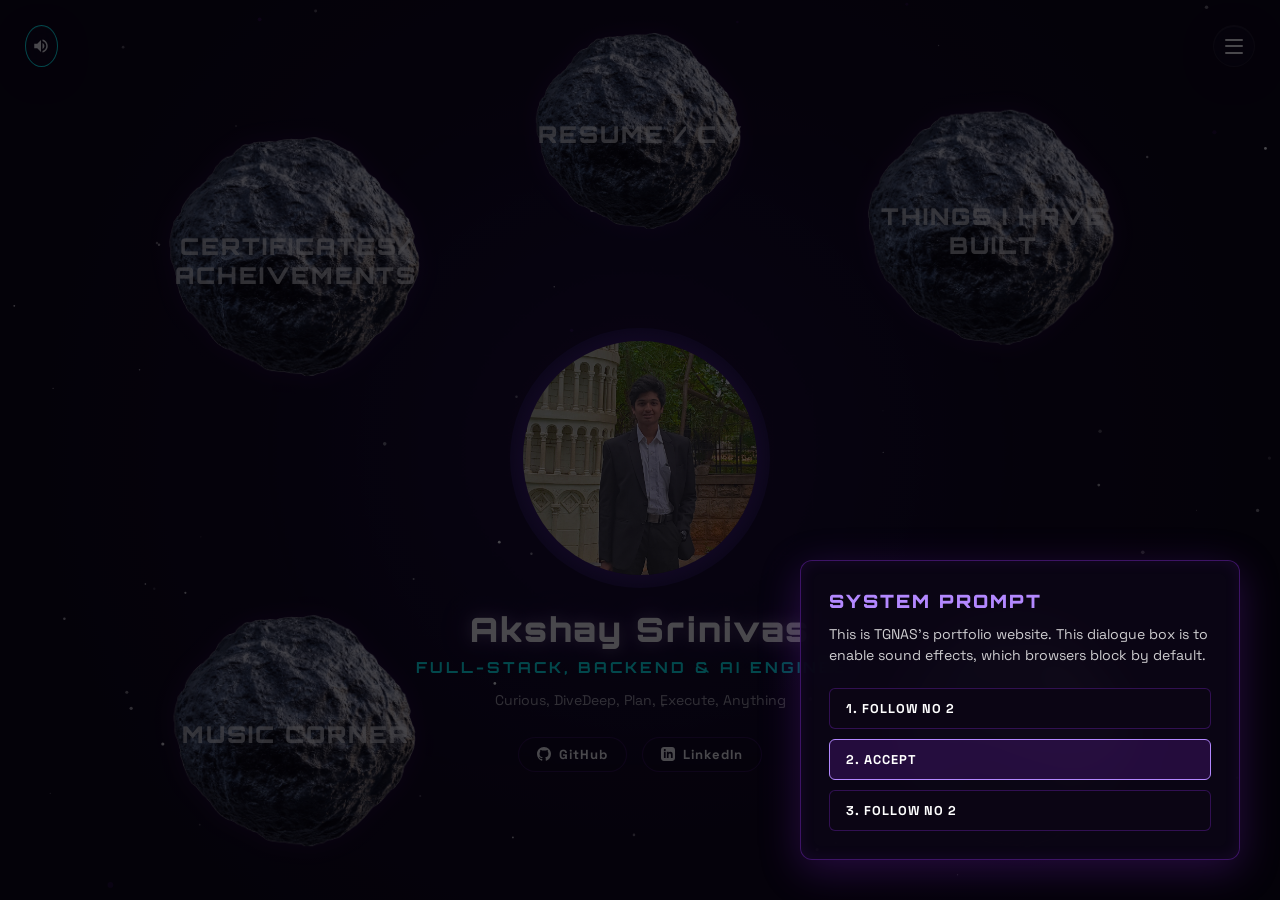
==== commit 45f0b1bd: "yes-minor-fixed" ====
--- a/index.html
+++ b/index.html
@@ -29,14 +29,12 @@
     <div class="nebula-glow"></div>
 
     <!-- Standalone Floating Controls -->
-    <button class="floating-control-btn theme-toggle-btn" id="nav-theme-btn" aria-label="Cycle Theme Color">
-        <svg class="nav-svg-icon" viewBox="0 0 24 24">
-            <path d="M12 7c-2.76 0-5 2.24-5 5s2.24 5 5 5 5-2.24 5-5-2.24-5-5-5zM2 13h2c.55 0 1-.45 1-1s-.45-1-1-1H2c-.55 0-1 .45-1 1s.45 1 1 1zm18 0h2c.55 0 1-.45 1-1s-.45-1-1-1h-2c-.55 0-1 .45-1 1s.45 1 1 1zM11 2v2c0 .55.45 1 1 1s1-.45 1-1V2c0-.55-.45-1-1-1s-1 .45-1 1zm0 18v2c0 .55.45 1 1 1s1-.45 1-1v-2c0-.55-.45-1-1-1s-1 .45-1 1zM5.99 4.58c-.39-.39-1.03-.39-1.41 0s-.39 1.03 0 1.41l1.06 1.06c.39.39 1.03.39 1.41 0s.39-1.03 0-1.41L5.99 4.58zm12.37 12.37c-.39-.39-1.03-.39-1.41 0s-.39 1.03 0 1.41l1.06 1.06c.39.39 1.03.39 1.41 0s.39-1.03 0-1.41l-1.06-1.06zm1.06-10.96c.39-.39.39-1.03 0-1.41s-1.03-.39-1.41 0l-1.06 1.06c-.39.39-.39 1.03 0 1.41s1.03.39 1.41 0l1.06-1.06zM7.05 18.01c.39-.39.39-1.03 0-1.41s-1.03-.39-1.41 0l-1.06 1.06c-.39.39-.39 1.03 0 1.41s1.03.39 1.41 0l1.06-1.06z"/>
-        </svg>
-    </button>
+    <div class="volume-container header-volume" id="header-volume-container">
+        <button class="floating-control-btn audio-btn" id="nav-audio-btn" aria-label="Toggle ambient soundwaves"></button>
+        <input type="range" class="volume-slider header-volume-slider" id="header-volume-slider" min="0" max="1" step="0.05" value="0.5">
+    </div>
 
     <div class="floating-right-controls">
-        <button class="floating-control-btn audio-btn" id="nav-audio-btn" aria-label="Toggle ambient soundwaves"></button>
         <button class="floating-control-btn hamburger-btn" id="nav-hamburger" aria-label="Toggle navigation menu">
             <span class="hamburger-line line-1"></span>
             <span class="hamburger-line line-2"></span>
--- a/css/global.css
+++ b/css/global.css
@@ -200,10 +200,8 @@
     transform: translateY(-2px);
 }
 .audio-btn {
-    top: 25px;
-    left: 25px;
-    width: 38px;
-    height: 38px;
+    width: 42px;
+    height: 42px;
     padding: 0;
     display: flex;
     align-items: center;
@@ -278,8 +276,8 @@
     --color-contact: #ff007f;
 }
 
-/* --- STANDALONE FLOATING CONTROLS --- */
-#nav-theme-btn {
+/* --- STANDALONE FLOATING CONTROLS & UNIFIED VOLUME SYSTEM --- */
+.header-volume {
     position: fixed;
     top: 25px;
     left: 25px;
@@ -315,12 +313,59 @@
     transition: all 0.3s cubic-bezier(0.16, 1, 0.3, 1);
 }
 
-.floating-control-btn.audio-btn {
-    position: relative;
-    top: auto;
-    left: auto;
-    width: 42px;
-    height: 42px;
+/* Unified Volume System */
+.volume-container {
+    display: flex;
+    align-items: center;
+    gap: 8px;
+    transition: all 0.3s cubic-bezier(0.16, 1, 0.3, 1);
+}
+
+.volume-slider {
+    width: 0;
+    opacity: 0;
+    pointer-events: none;
+    -webkit-appearance: none;
+    background: rgba(255, 255, 255, 0.15);
+    height: 4px;
+    border-radius: 2px;
+    outline: none;
+    cursor: pointer;
+    transition: width 0.3s cubic-bezier(0.16, 1, 0.3, 1), opacity 0.3s ease;
+}
+
+.volume-slider::-webkit-slider-thumb {
+    -webkit-appearance: none;
+    width: 10px;
+    height: 10px;
+    border-radius: 50%;
+    background: #fff;
+    box-shadow: 0 0 10px rgba(138, 43, 226, 0.8);
+    transition: transform 0.2s ease, background-color 0.2s ease;
+}
+
+.volume-slider::-webkit-slider-thumb:hover {
+    transform: scale(1.3);
+    background: var(--color-contact, #8a2be2);
+}
+
+/* Hover/Focus reveal for desktop */
+@media (min-width: 769px) {
+    .volume-container:hover .volume-slider,
+    .volume-container:focus-within .volume-slider {
+        width: 70px;
+        opacity: 1;
+        pointer-events: auto;
+    }
+}
+
+/* On mobile viewports: always visible and fully functional */
+@media (max-width: 768px) {
+    .volume-container .volume-slider {
+        width: 60px !important;
+        opacity: 1 !important;
+        pointer-events: auto !important;
+    }
 }
 
 .floating-control-btn:hover {
--- a/css/pages.css
+++ b/css/pages.css
@@ -1232,12 +1232,29 @@
 @media (max-width: 768px) {
     .sound-modal-overlay {
         justify-content: center;
-        align-items: flex-end;
-        padding: 20px;
+        align-items: center;
+        padding: 15px;
     }
     .sound-modal {
-        max-width: 100%;
-        padding: 20px !important;
+        max-width: 340px;
+        padding: 16px !important;
+        border-radius: 8px;
+    }
+    .sound-modal-title {
+        font-size: 0.95rem !important;
+        margin-bottom: 6px !important;
+    }
+    .sound-modal-text {
+        font-size: 0.78rem !important;
+        margin-bottom: 12px !important;
+        line-height: 1.4 !important;
+    }
+    .sound-modal-options {
+        gap: 6px !important;
+    }
+    .sound-modal-btn {
+        padding: 8px 12px !important;
+        font-size: 0.72rem !important;
     }
 }
 
@@ -2815,37 +2832,7 @@
     height: 20px;
 }
 
-.volume-container {
-    display: flex;
-    align-items: center;
-    gap: 8px;
-}
-
-.volume-slider {
-    width: 70px;
-    -webkit-appearance: none;
-    background: rgba(255, 255, 255, 0.15);
-    height: 4px;
-    border-radius: 2px;
-    outline: none;
-    cursor: pointer;
-    transition: background 0.3s ease;
-}
-
-.volume-slider::-webkit-slider-thumb {
-    -webkit-appearance: none;
-    width: 10px;
-    height: 10px;
-    border-radius: 50%;
-    background: #fff;
-    cursor: pointer;
-    box-shadow: 0 0 4px rgba(0, 0, 0, 0.5);
-    transition: transform 0.2s ease;
-}
-
-.volume-slider::-webkit-slider-thumb:hover {
-    transform: scale(1.2);
-}
+
 
 .hq-badge {
     background: rgba(255, 20, 147, 0.18);
@@ -3167,26 +3154,7 @@
         display: none !important; /* Hide badges on mobile */
     }
 
-    .volume-container {
-        gap: 0 !important;
-    }
-
-    .volume-slider {
-        display: block !important;
-        width: 0 !important;
-        opacity: 0 !important;
-        pointer-events: none !important;
-        margin-left: 0 !important;
-        transition: width 0.25s cubic-bezier(0.25, 0.8, 0.25, 1), opacity 0.25s cubic-bezier(0.25, 0.8, 0.25, 1), margin-left 0.25s ease !important;
-    }
-
-    .volume-container:hover .volume-slider,
-    .volume-container:focus-within .volume-slider {
-        width: 65px !important;
-        opacity: 1 !important;
-        pointer-events: auto !important;
-        margin-left: 8px !important;
-    }
+
 
     .rating-btn {
         padding: 4px 8px !important;
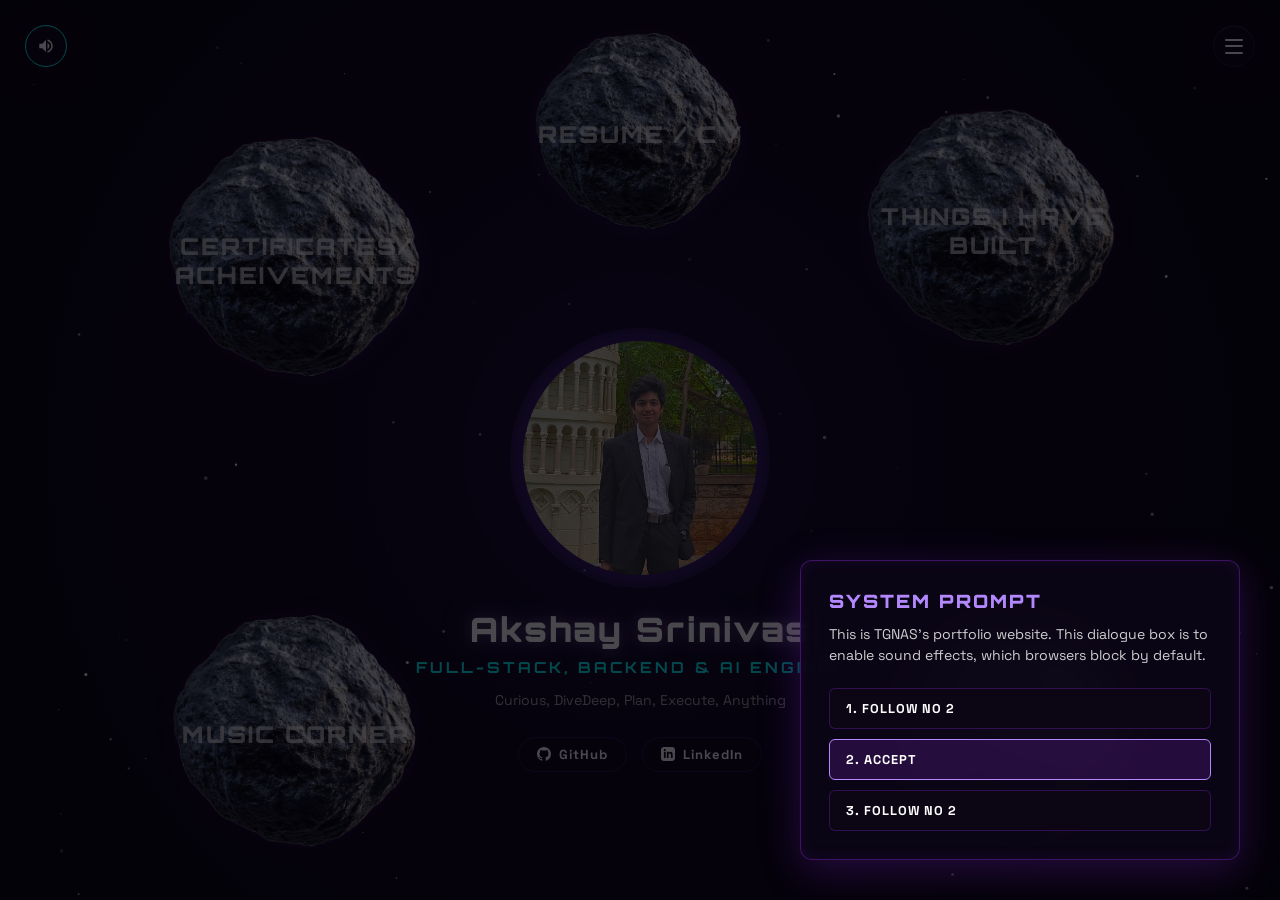
==== commit 080cd8b3: "yes-some-fixes" ====
--- a/index.html
+++ b/index.html
@@ -29,9 +29,8 @@
     <div class="nebula-glow"></div>
 
     <!-- Standalone Floating Controls -->
-    <div class="volume-container header-volume" id="header-volume-container">
+    <div class="header-volume" id="header-volume-container">
         <button class="floating-control-btn audio-btn" id="nav-audio-btn" aria-label="Toggle ambient soundwaves"></button>
-        <input type="range" class="volume-slider header-volume-slider" id="header-volume-slider" min="0" max="1" step="0.05" value="0.5">
     </div>
 
     <div class="floating-right-controls">
--- a/css/global.css
+++ b/css/global.css
@@ -311,6 +311,7 @@
     box-shadow: 0 8px 32px 0 rgba(0, 0, 0, 0.3), 
                 inset 0 1px 0 0 rgba(255, 255, 255, 0.08);
     transition: all 0.3s cubic-bezier(0.16, 1, 0.3, 1);
+    flex-shrink: 0;
 }
 
 /* Unified Volume System */
@@ -318,7 +319,7 @@
     display: flex;
     align-items: center;
     gap: 8px;
-    transition: all 0.3s cubic-bezier(0.16, 1, 0.3, 1);
+    padding: 8px 0;
 }
 
 .volume-slider {
--- a/css/pages.css
+++ b/css/pages.css
@@ -2827,6 +2827,8 @@
     width: 35%;
 }
 
+
+
 .util-btn svg {
     width: 20px;
     height: 20px;
@@ -3034,8 +3036,9 @@
         grid-auto-columns: max-content !important;
         overflow-x: auto !important;
         overflow-y: hidden !important;
+        justify-content: start !important;
         gap: 16px !important;
-        padding: 8px 4px !important;
+        padding: 8px 16px !important;
         width: 100% !important;
         scroll-behavior: smooth;
         -webkit-overflow-scrolling: touch;
@@ -3400,7 +3403,7 @@
 
 .section-title-glow {
     font-family: var(--font-heading);
-    font-size: 0.85rem;
+    font-size: 1rem;
     color: var(--color-certificates, #ff007f);
     text-shadow: 0 0 10px rgba(255, 0, 127, 0.35);
     letter-spacing: 2px;
@@ -3503,13 +3506,13 @@
 }
 
 .node-role {
-    font-size: 0.95rem;
+    font-size:2rem;
     font-weight: 700;
     color: #fff;
 }
 
 .node-company {
-    font-size: 0.75rem;
+    font-size:1rem;
     color: var(--color-resume, #00ffcc);
     font-weight: 700;
 }
@@ -3522,7 +3525,7 @@
 }
 
 .node-body {
-    font-size: 0.78rem;
+    font-size: 1rem;
     color: rgba(255, 255, 255, 0.78);
 }
 
@@ -3562,7 +3565,7 @@
 }
 
 .project-log-title {
-    font-size: 0.92rem;
+    font-size: 1rem;
     font-weight: 700;
     color: #fff;
 }
@@ -3574,7 +3577,7 @@
 }
 
 .project-log-tech {
-    font-size: 0.7rem;
+    font-size: 1rem;
     color: var(--color-certificates, #ff007f);
     font-weight: 700;
     letter-spacing: 0.5px;
@@ -3584,7 +3587,7 @@
 .project-log-bullets {
     padding-left: 14px;
     margin: 0 0 12px 0;
-    font-size: 0.75rem;
+    font-size: 1rem;
     color: rgba(255, 255, 255, 0.78);
     display: flex;
     flex-direction: column;
@@ -3635,7 +3638,7 @@
 
 .skills-category-title {
     font-family: var(--font-heading);
-    font-size: 0.72rem;
+    font-size: 0.9rem;
     color: rgba(255, 255, 255, 0.4);
     letter-spacing: 1.5px;
     margin-bottom: 10px;
@@ -3648,7 +3651,7 @@
 }
 
 .skill-tag-glow {
-    font-size: 0.72rem;
+    font-size: 0.9rem;
     color: #fff;
     background: rgba(0, 255, 204, 0.04);
     border: 1px solid rgba(0, 255, 204, 0.15);
@@ -3683,14 +3686,17 @@
 .edu-degree {
     font-weight: 700;
     color: #fff;
+    font-size: 1.15rem;
 }
 
 .edu-inst {
     color: rgba(255, 255, 255, 0.6);
+    font-size: 0.95rem;
 }
 
 .edu-meta {
     color: var(--color-resume, #00ffcc);
+    font-size: 0.9rem;
 }
 
 .achievements-checklist {
@@ -3705,9 +3711,9 @@
     display: flex;
     align-items: flex-start;
     gap: 8px;
-    font-size: 0.75rem;
+    font-size: 0.95rem;
     color: rgba(255, 255, 255, 0.75);
-    line-height: 1.3;
+    line-height: 1.4;
 }
 
 .node-bullet {
@@ -3738,6 +3744,9 @@
 .download-cv-btn {
     padding: 10px 20px !important;
     font-size: 0.78rem !important;
+    display: inline-block;
+    text-decoration: none;
+    text-align: center;
 }
 
 /* RESPONSIVE LAYOUT */
@@ -3895,4 +3904,19 @@
     display: none;
 }
 
-
+/* FOUC Prevention for GSAP ScrollTrigger Animations */
+.js-enabled .resume-dashboard .resume-profile-top,
+.js-enabled .resume-dashboard .resume-section,
+.js-enabled .resume-dashboard .timeline-node-item,
+.js-enabled .resume-dashboard .project-log-card,
+.js-enabled .resume-dashboard .skills-category-card {
+    opacity: 0;
+}
+
+.resume-scroll-container {
+    width: 100%;
+    display: flex;
+    flex-direction: column;
+}
+
+
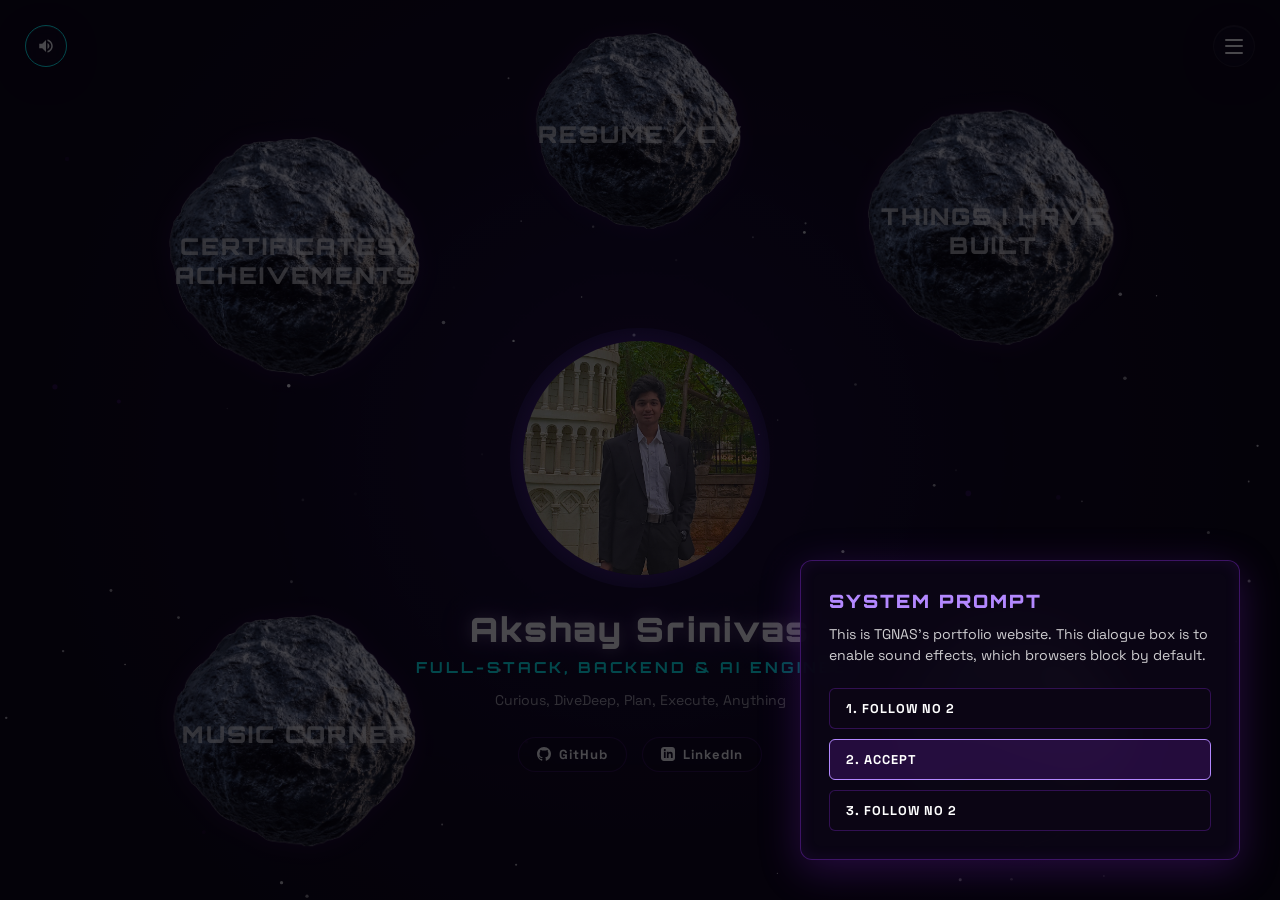
==== commit 2018cdb4: "theme-unified" ====
--- a/index.html
+++ b/index.html
@@ -19,7 +19,7 @@
     <link rel="stylesheet" href="css/home.css">
     <link rel="stylesheet" href="css/pages.css">
     <script>
-        document.documentElement.setAttribute('data-theme', localStorage.getItem('cosmic-theme') || 'purple');
+        document.documentElement.setAttribute('data-theme', 'purple');
     </script>
 </head>
 <body>
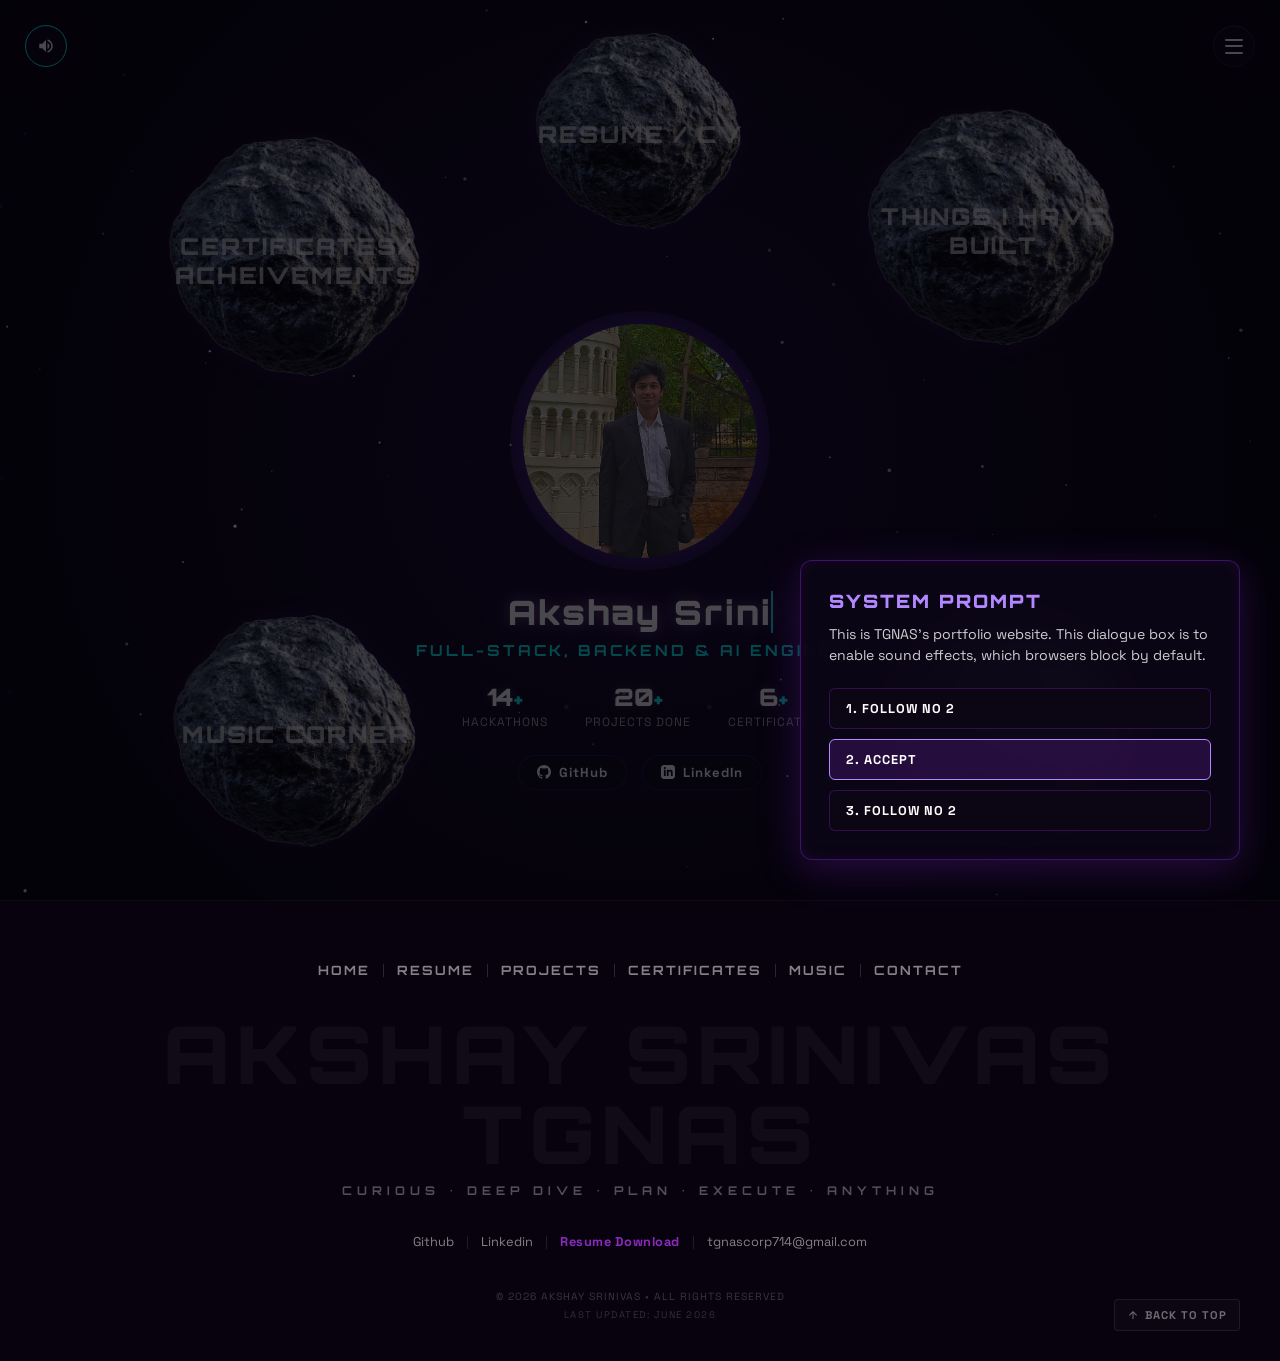
==== commit 01e2e736: "many-changes-but-good-only" ====
--- a/index.html
+++ b/index.html
@@ -22,7 +22,7 @@
         document.documentElement.setAttribute('data-theme', 'purple');
     </script>
 </head>
-<body>
+<body class="home-page-body">
 
     <!-- Shared Canvas Starfield backdrop -->
     <canvas id="starfield"></canvas>
@@ -84,59 +84,123 @@
     <!-- Main Dynamic Application Container -->
     <main class="hero-container" id="app-root" tabindex="-1">
         
-        <!-- Symmetrical Floating Asteroids (Navigation Ports) -->
-        <a href="certificates.html" class="asteroid-module" id="ast-resume" aria-label="Navigate to Certificates page">
-            <div class="asteroid-rock"></div>
-            <span class="asteroid-label">Certificates/<br>Acheivements</span>
-        </a>
-
-        <a href="resume.html" class="asteroid-module" id="ast-certificates" aria-label="Navigate to Resume CV page">
-            <div class="asteroid-rock"></div>
-            <span class="asteroid-label">Resume / CV</span>
-        </a>
-
-        <a href="music.html" class="asteroid-module" id="ast-projects" aria-label="Navigate to Projects page">
-            <div class="asteroid-rock"></div>
-            <span class="asteroid-label">Music Corner</span>
-        </a>
-
-        <a href="projects.html" class="asteroid-module" id="ast-music" aria-label="Navigate to Music Corner space radio page">
-            <div class="asteroid-rock"></div>
-            <span class="asteroid-label">Things I have <br>Built</span>
-        </a>
-
-        <a href="contact.html" class="asteroid-module" id="ast-contact" aria-label="Navigate to Contact Terminal page">
-            <div class="asteroid-rock"></div>
-            <span class="asteroid-label">Contact</span>
-        </a>
-
-        <!-- Central Glowing Avatar & Developer bio details -->
-        <section class="planet-system">
-            <a href="about.html" class="planet-wrapper" aria-label="Navigate to About page">
-                <div class="planet-core"></div>
-                <div class="planet-laser"></div>
-            </a>
+        <div class="home-main-section">
+            <!-- Symmetrical Floating Asteroids (Navigation Ports) -->
+            <a href="certificates.html" class="asteroid-module" id="ast-resume" aria-label="Navigate to Certificates page">
+                <div class="asteroid-rock"></div>
+                <span class="asteroid-label">Certificates/<br>Acheivements</span>
+            </a>
+
+            <a href="resume.html" class="asteroid-module" id="ast-certificates" aria-label="Navigate to Resume CV page">
+                <div class="asteroid-rock"></div>
+                <span class="asteroid-label">Resume / CV</span>
+            </a>
+
+            <a href="music.html" class="asteroid-module" id="ast-projects" aria-label="Navigate to Projects page">
+                <div class="asteroid-rock"></div>
+                <span class="asteroid-label">Music Corner</span>
+            </a>
+
+            <a href="projects.html" class="asteroid-module" id="ast-music" aria-label="Navigate to Music Corner space radio page">
+                <div class="asteroid-rock"></div>
+                <span class="asteroid-label">Things I have <br>Built</span>
+            </a>
+
+            <a href="contact.html" class="asteroid-module" id="ast-contact" aria-label="Navigate to Contact Terminal page">
+                <div class="asteroid-rock"></div>
+                <span class="asteroid-label">Contact</span>
+            </a>
+
+            <!-- Central Glowing Avatar & Developer bio details -->
+            <section class="planet-system">
+                <a href="about.html" class="planet-wrapper" aria-label="Navigate to About page">
+                    <div class="planet-core"></div>
+                    <div class="planet-laser"></div>
+                </a>
+                
+                <h1 class="glitch-text">Akshay Srinivas</h1>
+                <p class="tagline">Full-Stack, Backend & AI Engineer </p>
+                <div class="profile-stats">
+                    <div class="stat-item">
+                        <div class="stat-num-wrapper">
+                            <span class="stat-number" data-target="24">0</span><span class="stat-plus">+</span>
+                        </div>
+                        <span class="stat-label">Hackathons</span>
+                    </div>
+                    <div class="stat-separator">•</div>
+                    <div class="stat-item">
+                        <div class="stat-num-wrapper">
+                            <span class="stat-number" data-target="34">0</span><span class="stat-plus">+</span>
+                        </div>
+                        <span class="stat-label">Projects Done</span>
+                    </div>
+                    <div class="stat-separator">•</div>
+                    <div class="stat-item">
+                        <div class="stat-num-wrapper">
+                            <span class="stat-number" data-target="10">0</span><span class="stat-plus">+</span>
+                        </div>
+                        <span class="stat-label">Certificates</span>
+                    </div>
+                </div>
+
+                <div class="social-links">
+                    <a href="https://github.com/lolakshay" target="_blank" rel="noopener" class="social-btn" aria-label="View GitHub Profile">
+                        <svg viewBox="0 0 24 24"><path d="M12 0c-6.626 0-12 5.373-12 12 0 5.302 3.438 9.8 8.207 11.387.599.111.793-.261.793-.577v-2.234c-3.338.726-4.033-1.416-4.033-1.416-.546-1.387-1.333-1.756-1.333-1.756-1.089-.745.083-.729.083-.729 1.205.084 1.839 1.237 1.839 1.237 1.07 1.834 2.807 1.304 3.492.997.107-.775.418-1.305.762-1.604-2.665-.305-5.467-1.334-5.467-5.931 0-1.311.469-2.381 1.236-3.221-.124-.303-.535-1.524.117-3.176 0 0 1.008-.322 3.301 1.23.957-.266 1.983-.399 3.003-.404 1.02.005 2.047.138 3.006.404 2.291-1.552 3.297-1.23 3.297-1.23.653 1.653.242 2.874.118 3.176.77.84 1.235 1.911 1.235 3.221 0 4.609-2.807 5.624-5.479 5.921.43.372.823 1.102.823 2.222v3.293c0 .319.192.694.801.576 4.765-1.589 8.199-6.086 8.199-11.386 0-6.627-5.373-12-12-12z"/></svg>
+                        GitHub
+                    </a>
+                    <a href="https://www.linkedin.com/in/akshay-srinivas/" target="_blank" rel="noopener" class="social-btn" aria-label="View LinkedIn Profile">
+                        <svg viewBox="0 0 24 24"><path d="M19 0h-14c-2.761 0-5 2.239-5 5v14c0 2.761 2.239 5 5 5h14c2.762 0 5-2.239 5-5v-14c0-2.761-2.238-5-5-5zm-11 19h-3v-11h3v11zm-1.5-12.268c-.966 0-1.75-.779-1.75-1.75s.784-1.75 1.75-1.75 1.75.779 1.75 1.75-.784 1.75-1.75 1.75zm13.5 12.268h-3v-5.604c0-3.368-4-3.113-4 0v5.604h-3v-11h3v1.765c1.396-2.586 7-2.777 7 2.476v6.759z"/></svg>
+                        LinkedIn
+                    </a>
+                </div>
+            </section>
+
+            <!-- Physics stage for zero-gravity drifting labels -->
+            <div id="physics-stage" class="particles-container"></div>
+        </div>
+
+        <!-- Footer -->
+        <footer class="cosmic-footer">
+            <div class="footer-nav">
+                <a href="index.html" class="footer-nav-link">Home</a>
+                <span class="footer-nav-separator">|</span>
+                <a href="resume.html" class="footer-nav-link">Resume</a>
+                <span class="footer-nav-separator">|</span>
+                <a href="projects.html" class="footer-nav-link">Projects</a>
+                <span class="footer-nav-separator">|</span>
+                <a href="certificates.html" class="footer-nav-link">Certificates</a>
+                <span class="footer-nav-separator">|</span>
+                <a href="music.html" class="footer-nav-link">Music</a>
+                <span class="footer-nav-separator">|</span>
+                <a href="contact.html" class="footer-nav-link">Contact</a>
+            </div>
+
+            <div class="footer-name">AKSHAY SRINIVAS TGNAS</div>
             
-            <h1 class="glitch-text">Akshay Srinivas</h1>
-            <p class="tagline">Full-Stack, Backend & AI Engineer </p>
-            <p class="profile-bio">
-                Curious, DiveDeep, Plan, Execute, Anything
-            </p>
-
-            <div class="social-links">
-                <a href="https://github.com/lolakshay" target="_blank" rel="noopener" class="social-btn" aria-label="View GitHub Profile">
-                    <svg viewBox="0 0 24 24"><path d="M12 0c-6.626 0-12 5.373-12 12 0 5.302 3.438 9.8 8.207 11.387.599.111.793-.261.793-.577v-2.234c-3.338.726-4.033-1.416-4.033-1.416-.546-1.387-1.333-1.756-1.333-1.756-1.089-.745.083-.729.083-.729 1.205.084 1.839 1.237 1.839 1.237 1.07 1.834 2.807 1.304 3.492.997.107-.775.418-1.305.762-1.604-2.665-.305-5.467-1.334-5.467-5.931 0-1.311.469-2.381 1.236-3.221-.124-.303-.535-1.524.117-3.176 0 0 1.008-.322 3.301 1.23.957-.266 1.983-.399 3.003-.404 1.02.005 2.047.138 3.006.404 2.291-1.552 3.297-1.23 3.297-1.23.653 1.653.242 2.874.118 3.176.77.84 1.235 1.911 1.235 3.221 0 4.609-2.807 5.624-5.479 5.921.43.372.823 1.102.823 2.222v3.293c0 .319.192.694.801.576 4.765-1.589 8.199-6.086 8.199-11.386 0-6.627-5.373-12-12-12z"/></svg>
-                    GitHub
-                </a>
-                <a href="https://www.linkedin.com/in/akshay-srinivas/" target="_blank" rel="noopener" class="social-btn" aria-label="View LinkedIn Profile">
-                    <svg viewBox="0 0 24 24"><path d="M19 0h-14c-2.761 0-5 2.239-5 5v14c0 2.761 2.239 5 5 5h14c2.762 0 5-2.239 5-5v-14c0-2.761-2.238-5-5-5zm-11 19h-3v-11h3v11zm-1.5-12.268c-.966 0-1.75-.779-1.75-1.75s.784-1.75 1.75-1.75 1.75.779 1.75 1.75-.784 1.75-1.75 1.75zm13.5 12.268h-3v-5.604c0-3.368-4-3.113-4 0v5.604h-3v-11h3v1.765c1.396-2.586 7-2.777 7 2.476v6.759z"/></svg>
-                    LinkedIn
-                </a>
-            </div>
-        </section>
-
-        <!-- Physics stage for zero-gravity drifting labels -->
-        <div id="physics-stage" class="particles-container"></div>
+            <div class="footer-tagline">CURIOUS &bull; DEEP DIVE &bull; Plan &bull; Execute &bull; Anything</div>
+
+            <div class="footer-socials">
+                <a href="https://github.com/lolakshay" target="_blank" rel="noopener" class="footer-social-link">Github</a>
+                <span class="footer-social-separator">|</span>
+                <a href="https://www.linkedin.com/in/akshay-srinivas/" target="_blank" rel="noopener" class="footer-social-link">Linkedin</a>
+                <span class="footer-social-separator">|</span>
+                <!-- <a href="https://x.com/" target="_blank" rel="noopener" class="footer-social-link">Twitter / X</a>
+                <span class="footer-social-separator">|</span> -->
+                <a href="assets/resume.pdf" download="Akshay_Srinivas_Resume.pdf" class="footer-social-link resume-download">Resume Download</a>
+                <span class="footer-social-separator">|</span>
+                <a href="mailto:tgnascorp714@gmail.com" class="footer-social-link">tgnascorp714@gmail.com</a>
+            </div>
+
+            <div class="footer-copyright">
+                &copy; 2026 AKSHAY SRINIVAS &bull; ALL RIGHTS RESERVED
+                <div class="footer-last-updated">Last Updated: June 2026</div>
+            </div>
+
+            <button class="back-to-top-btn" id="backToTopBtn" aria-label="Scroll back to top">
+                <svg viewBox="0 0 24 24" class="back-to-top-icon"><path d="M4 12l1.41 1.41L11 7.83V20h2V7.83l5.58 5.59L20 12l-8-8-8 8z"/></svg>
+                <span>Back to Top</span>
+            </button>
+        </footer>
 
     </main>
 
@@ -151,5 +215,6 @@
     
     <script src="js/particles.js"></script>
     <script src="js/navigation.js"></script>
+
 </body>
 </html>
--- a/css/global.css
+++ b/css/global.css
@@ -84,20 +84,13 @@
     height: 100vh;
     z-index: -10;
     pointer-events: none;
-    background: radial-gradient(circle at center, #120524 0%, #08020f 80%);
+    background: 
+        radial-gradient(circle at center, rgba(138, 43, 226, 0.08) 0%, rgba(30, 144, 255, 0.03) 40%, transparent 70%),
+        radial-gradient(circle at center, #120524 0%, #08020f 80%);
 }
 
 .nebula-glow {
-    position: fixed;
-    top: 50%;
-    left: 50%;
-    width: 70vw;
-    height: 70vh;
-    transform: translate(-50%, -50%);
-    background: radial-gradient(circle, rgba(138, 43, 226, 0.08) 0%, rgba(30, 144, 255, 0.03) 40%, transparent 70%);
-    z-index: -9;
-    pointer-events: none;
-    will-change: transform;
+    display: none !important;
 }
 
 /* --- MAIN PAGE WRAPPER --- */
--- a/css/home.css
+++ b/css/home.css
@@ -27,7 +27,7 @@
     width: 90%;
     height: 90%;
     border-radius: 50%;
-    background-image: url('../assets/images/avatar.png');
+    background-image: url('../assets/images/avatar.webp');
     background-size: cover;
     background-position: center;
     box-shadow: 0 0 40px rgba(138, 43, 226, 0.45);
@@ -136,7 +136,7 @@
     position: absolute;
     width: 100%;
     height: 100%;
-    background-image: url('../assets/images/astriod-1.png');
+    background-image: url('../assets/images/astriod-1.webp');
     background-size: contain;
     background-position: center;
     background-repeat: no-repeat;
@@ -407,3 +407,295 @@
         opacity: 0;
     }
 }
+
+/* Home Page Scrolling Override to support Footer */
+.home-page-body .hero-container {
+    height: auto !important;
+    min-height: 100vh !important;
+    flex-direction: column !important;
+    justify-content: flex-start !important;
+    overflow-y: auto !important;
+    overflow-x: hidden !important;
+}
+
+/* Container for full-viewport home page interactive landing section */
+.home-main-section {
+    width: 100% !important;
+    height: 100vh !important;
+    min-height: 100vh !important;
+    position: relative !important;
+    display: flex !important;
+    justify-content: center !important;
+    align-items: center !important;
+    flex-shrink: 0 !important;
+}
+
+/* --- COSMIC FOOTER --- */
+.cosmic-footer {
+    width: 100%;
+    padding: 60px 40px 40px;
+    background: transparent;
+    display: flex;
+    flex-direction: column;
+    align-items: center;
+    justify-content: center;
+    text-align: center;
+    gap: 25px;
+    box-sizing: border-box;
+    z-index: 10;
+    position: relative;
+    border-top: 1px solid rgba(255, 255, 255, 0.03);
+    margin-top: auto;
+    pointer-events: auto;
+}
+
+/* Footer Navigation Links */
+.footer-nav {
+    display: flex;
+    flex-wrap: wrap;
+    align-items: center;
+    justify-content: center;
+    gap: 12px;
+}
+
+.footer-nav-link {
+    font-family: var(--font-heading);
+    font-size: clamp(0.7rem, 1.1vw, 0.8rem);
+    font-weight: 700;
+    letter-spacing: 2px;
+    text-transform: uppercase;
+    color: rgba(255, 255, 255, 0.5);
+    text-decoration: none;
+    transition: color 0.3s ease, text-shadow 0.3s ease;
+}
+
+.footer-nav-link:hover {
+    color: var(--primary);
+    text-shadow: 0 0 10px var(--primary-glow);
+}
+
+.footer-nav-separator {
+    color: rgba(255, 255, 255, 0.15);
+    font-size: 0.8rem;
+    user-select: none;
+}
+
+/* Center Giant Translucent Name with Static positioning & Shine */
+.footer-name {
+    font-family: var(--font-heading);
+    font-size: clamp(2.2rem, 7vw, 5rem);
+    font-weight: 900;
+    letter-spacing: 6px;
+    text-transform: uppercase;
+    line-height: 1;
+    margin: 10px 0 0;
+    user-select: none;
+    pointer-events: none;
+    
+    /* Background clip for horizontal shining beam (pure white/silver) */
+    background: linear-gradient(
+        115deg, 
+        rgba(255, 255, 255, 0.04) 0%, 
+        rgba(255, 255, 255, 0.04) 46%, 
+        rgba(255, 255, 255, 0.3) 49%, 
+        rgba(255, 255, 255, 0.6) 50%, 
+        rgba(255, 255, 255, 0.3) 51%, 
+        rgba(255, 255, 255, 0.04) 54%, 
+        rgba(255, 255, 255, 0.04) 100%
+    );
+    background-size: 200% auto;
+    background-position: 200% center;
+    -webkit-background-clip: text;
+    background-clip: text;
+    -webkit-text-fill-color: transparent;
+    text-fill-color: transparent;
+
+    /* Continuous horizontal shimmer animation */
+    animation: textShimmer 8s linear infinite;
+}
+
+@keyframes textShimmer {
+    0% {
+        background-position: 200% center;
+    }
+    100% {
+        background-position: -200% center;
+    }
+}
+
+/* Tagline below name */
+.footer-tagline {
+    font-family: var(--font-heading);
+    font-size: clamp(0.6rem, 1vw, 0.75rem);
+    font-weight: 700;
+    letter-spacing: 5px;
+    color: rgba(255, 255, 255, 0.3);
+    text-transform: uppercase;
+    margin-top: -15px;
+}
+
+/* Social and Contact Links bottom row */
+.footer-socials {
+    display: flex;
+    flex-wrap: wrap;
+    align-items: center;
+    justify-content: center;
+    gap: 12px;
+    margin-top: 10px;
+}
+
+.footer-social-link {
+    font-family: var(--font-body);
+    font-size: clamp(0.75rem, 1vw, 0.85rem);
+    font-weight: 400;
+    color: rgba(255, 255, 255, 0.5);
+    text-decoration: none;
+    transition: color 0.3s ease;
+}
+
+.footer-social-link:hover {
+    color: var(--color-contact, #00ffff);
+}
+
+.footer-social-link.resume-download {
+    color: var(--primary);
+    font-weight: 700;
+    letter-spacing: 0.5px;
+}
+
+.footer-social-link.resume-download:hover {
+    color: #fff;
+    text-shadow: 0 0 10px var(--primary-glow);
+}
+
+.footer-social-separator {
+    color: rgba(255, 255, 255, 0.1);
+    font-size: 0.8rem;
+    user-select: none;
+}
+
+/* Copyright notice at the very bottom */
+.footer-copyright {
+    font-family: var(--font-body);
+    font-size: 0.65rem;
+    letter-spacing: 1px;
+    color: rgba(255, 255, 255, 0.2);
+    margin-top: 15px;
+    text-transform: uppercase;
+}
+
+/* --- Typewriter Caret & Profile Stats Styling --- */
+@keyframes blink-caret {
+    from, to { border-color: transparent }
+    50% { border-color: var(--color-contact) }
+}
+
+.profile-stats {
+    display: flex;
+    align-items: center;
+    justify-content: center;
+    gap: 15px;
+    margin: 10px 0 25px;
+    font-family: var(--font-body);
+}
+
+.stat-item {
+    display: flex;
+    flex-direction: column;
+    align-items: center;
+}
+
+.stat-num-wrapper {
+    display: flex;
+    align-items: baseline;
+    justify-content: center;
+}
+
+.stat-number {
+    font-family: var(--font-heading);
+    font-size: 1.5rem;
+    font-weight: 900;
+    color: #fff;
+    text-shadow: 0 0 10px rgba(255, 255, 255, 0.2);
+}
+
+.stat-plus {
+    font-family: var(--font-heading);
+    font-size: 1.2rem;
+    font-weight: 900;
+    color: var(--color-contact);
+}
+
+.stat-label {
+    font-size: 0.75rem;
+    text-transform: uppercase;
+    letter-spacing: 1px;
+    color: var(--text-muted);
+    margin-top: 2px;
+}
+
+.stat-separator {
+    color: rgba(255, 255, 255, 0.15);
+    font-size: 1.2rem;
+    user-select: none;
+}
+
+/* Footer Additional Elements */
+.footer-last-updated {
+    font-size: 0.6rem;
+    letter-spacing: 1.5px;
+    color: rgba(255, 255, 255, 0.18);
+    margin-top: 6px;
+    text-transform: uppercase;
+}
+
+.back-to-top-btn {
+    position: absolute;
+    bottom: 30px;
+    right: 40px;
+    background: rgba(255, 255, 255, 0.02);
+    border: 1px solid rgba(255, 255, 255, 0.08);
+    border-radius: 4px;
+    padding: 8px 12px;
+    color: rgba(255, 255, 255, 0.4);
+    font-family: var(--font-body);
+    font-size: 0.7rem;
+    font-weight: 700;
+    letter-spacing: 1px;
+    text-transform: uppercase;
+    cursor: pointer;
+    display: flex;
+    align-items: center;
+    gap: 6px;
+    transition: all 0.3s ease;
+    pointer-events: auto;
+    z-index: 15;
+}
+
+.back-to-top-btn:hover {
+    background: rgba(255, 255, 255, 0.08);
+    border-color: rgba(255, 255, 255, 0.2);
+    color: #fff;
+    transform: translateY(-2px);
+    box-shadow: 0 0 15px rgba(255, 255, 255, 0.05);
+}
+
+.back-to-top-icon {
+    width: 12px;
+    height: 12px;
+    fill: currentColor;
+    transition: transform 0.3s ease;
+}
+
+.back-to-top-btn:hover .back-to-top-icon {
+    transform: translateY(-2px);
+}
+
+@media (max-width: 768px) {
+    .back-to-top-btn {
+        position: relative;
+        bottom: auto;
+        right: auto;
+        margin-top: 15px;
+    }
+}
--- a/css/pages.css
+++ b/css/pages.css
@@ -92,13 +92,51 @@
 /* --- PROJECTS PAGE (projects.html) --- */
 .projects-page-shell {
     width: min(94vw, 1660px);
-    height: calc(100vh - 150px);
-    min-height: 620px;
+    height: calc(100vh - 120px);
+    min-height: 500px;
     display: grid;
     grid-template-columns: minmax(250px, 330px) minmax(0, 1fr);
     gap: clamp(24px, 3.2vw, 48px);
     z-index: 10;
     pointer-events: auto;
+}
+
+/* Optimization for shorter viewports to prevent clipping/cutouts */
+@media (min-width: 769px) and (max-height: 850px) {
+    .projects-page-shell {
+        height: calc(100vh - 100px);
+        min-height: 480px;
+        gap: 20px;
+    }
+    .project-profile-rail {
+        gap: 8px;
+        padding-top: 5px;
+        padding-bottom: 10px;
+    }
+    .profile-avatar-wrap {
+        width: clamp(100px, 8vw, 120px);
+    }
+    .profile-name {
+        font-size: clamp(1.2rem, 1.8vw, 1.6rem);
+    }
+    .profile-meta-list {
+        gap: 8px;
+    }
+    .profile-meta-list li {
+        font-size: 0.82rem;
+    }
+    .profile-actions {
+        gap: 8px;
+    }
+    .profile-primary-action,
+    .profile-secondary-action {
+        min-height: 38px;
+        font-size: 0.85rem;
+    }
+    .profile-tags span {
+        padding: 4px 8px;
+        font-size: 0.68rem;
+    }
 }
 
 .project-profile-rail {
@@ -440,8 +478,8 @@
     object-fit: contain;
 }
 
-.project-media img[src$="astriod-1.png"],
-.project-media img[src$="avatar.png"] {
+.project-media img[src$="astriod-1.webp"],
+.project-media img[src$="avatar.webp"] {
     object-fit: contain;
     padding: 14px;
     background: radial-gradient(circle at center, rgba(30, 144, 255, 0.18), rgba(8, 2, 15, 0.55) 65%);
@@ -566,8 +604,8 @@
 
 #closeButton {
     position: fixed;
-    top: 30px;
-    right: 30px;
+    top: 85px;
+    right: 21px;
     width: 50px;
     height: 50px;
     display: none;
@@ -1049,6 +1087,293 @@
     font-size: inherit;
     outline: none;
     flex: 1;
+}
+
+
+/* --- COSMIC CONTACT FORM (contact.html replacement) --- */
+.contact-grid {
+    display: grid;
+    grid-template-columns: 1fr 1.1fr;
+    gap: 40px;
+    align-items: center;
+    width: 100%;
+    margin-top: 5px;
+    position: relative;
+    pointer-events: auto;
+}
+
+/* Allow globe to overflow page wrapper without scrollbars but clip inside borders */
+.page-wrapper {
+    position: relative !important;
+    overflow: hidden !important;
+}
+
+.contact-grid-spacer {
+    pointer-events: none;
+}
+
+@media (max-width: 900px) {
+    .page-wrapper {
+        overflow-y: auto !important;
+        overflow-x: hidden !important;
+    }
+    .contact-grid {
+        grid-template-columns: 1fr;
+        gap: 20px;
+    }
+    .contact-globe-section {
+        position: relative !important;
+        bottom: 0 !important;
+        left: 0 !important;
+        width: 200px !important;
+        height: 200px !important;
+        margin: 0 auto 10px auto;
+        flex-shrink: 0;
+    }
+    .globe-wrapper {
+        width: 100% !important;
+        height: 100% !important;
+    }
+    .contact-grid-spacer {
+        display: none;
+    }
+}
+
+.contact-globe-section {
+    position: absolute;
+    bottom: -220px;
+    left: -220px;
+    width: 500px;
+    height: 500px;
+    pointer-events: none;
+    z-index: 1;
+}
+
+.globe-wrapper {
+    position: relative;
+    width: 100%;
+    height: 100%;
+    border-radius: 50%;
+    box-shadow: 0 0 50px rgba(0, 242, 254, 0.25);
+    background: #000;
+}
+
+.globe-sphere {
+    position: absolute;
+    top: 0;
+    left: 0;
+    width: 100%;
+    height: 100%;
+    border-radius: 50%;
+    background-image: url('../assets/images/earth-map.webp');
+    background-size: 200% 100%;
+    background-repeat: repeat-x;
+    background-position: 0 0;
+    animation: spin-earth 30s linear infinite;
+    box-shadow: inset -30px -30px 60px rgba(0, 0, 0, 0.95), 
+                inset 10px 10px 40px rgba(255, 255, 255, 0.15);
+    z-index: 1;
+}
+
+.globe-atmosphere {
+    position: absolute;
+    top: -2px;
+    left: -2px;
+    right: -2px;
+    bottom: -2px;
+    border-radius: 50%;
+    box-shadow: 0 0 35px 5px rgba(0, 242, 254, 0.45);
+    pointer-events: none;
+    z-index: 2;
+    background: radial-gradient(circle at 30% 30%, rgba(0, 242, 254, 0.2) 0%, rgba(0, 0, 0, 0) 70%);
+}
+
+@keyframes spin-earth {
+    0% {
+        background-position-x: 0;
+    }
+    100% {
+        background-position-x: -200%;
+    }
+}
+
+.contact-form-section {
+    position: relative;
+    padding: 0;
+    background: transparent;
+    border: none;
+    border-radius: 0;
+    backdrop-filter: none;
+    -webkit-backdrop-filter: none;
+    overflow: visible;
+    box-shadow: none;
+    pointer-events: auto !important;
+    z-index: 2;
+}
+
+.cosmic-contact-form {
+    display: flex;
+    flex-direction: column;
+    gap: 20px;
+}
+
+.form-group {
+    display: flex;
+    flex-direction: column;
+    position: relative;
+}
+
+.cosmic-input {
+    width: 100%;
+    padding: 14px 18px;
+    background: rgba(255, 255, 255, 0.02);
+    border: 1px solid rgba(0, 255, 255, 0.25);
+    border-radius: 8px;
+    color: #ffffff;
+    font-family: var(--font-body);
+    font-size: 0.95rem;
+    outline: none;
+    transition: all 0.3s cubic-bezier(0.25, 0.8, 0.25, 1);
+}
+
+.cosmic-input::placeholder {
+    color: rgba(255, 255, 255, 0.45);
+}
+
+.cosmic-input:hover {
+    border-color: rgba(0, 255, 255, 0.45);
+    background: rgba(0, 255, 255, 0.02);
+}
+
+.cosmic-input:focus {
+    border-color: var(--color-contact);
+    box-shadow: 0 0 15px rgba(0, 255, 255, 0.3);
+    background: rgba(0, 255, 255, 0.04);
+}
+
+textarea.cosmic-input {
+    resize: none;
+    min-height: 140px;
+}
+
+.btn-cosmic-submit {
+    position: relative;
+    width: 100%;
+    padding: 14px;
+    background: var(--color-contact);
+    border: none;
+    border-radius: 6px;
+    color: #08020f;
+    font-family: var(--font-body);
+    font-size: 1rem;
+    font-weight: 700;
+    cursor: pointer;
+    transition: all 0.3s cubic-bezier(0.25, 0.8, 0.25, 1);
+    box-shadow: 0 0 15px rgba(0, 255, 255, 0.4);
+    text-align: center;
+}
+
+.btn-cosmic-submit:hover {
+    transform: scale(1.02);
+    box-shadow: 0 0 25px rgba(0, 255, 255, 0.75);
+}
+
+/* Success Overlay */
+.transmission-success-overlay {
+    position: absolute;
+    top: -10px;
+    left: -10px;
+    right: -10px;
+    bottom: -10px;
+    background: #06020c;
+    border-radius: 12px;
+    display: flex;
+    flex-direction: column;
+    justify-content: center;
+    align-items: center;
+    gap: 20px;
+    opacity: 0;
+    pointer-events: none;
+    transition: opacity 0.5s cubic-bezier(0.25, 0.8, 0.25, 1);
+    z-index: 10;
+}
+
+.transmission-success-overlay.active {
+    opacity: 1;
+    pointer-events: auto;
+}
+
+.radar-pulse-container {
+    position: relative;
+    width: 80px;
+    height: 80px;
+    display: flex;
+    justify-content: center;
+    align-items: center;
+}
+
+.radar-ring {
+    position: absolute;
+    width: 100%;
+    height: 100%;
+    border: 2px solid var(--color-contact);
+    border-radius: 50%;
+    animation: radar-pulse 1.8s ease-out infinite;
+    opacity: 0;
+}
+
+.radar-ring:nth-child(2) {
+    animation-delay: 0.6s;
+}
+
+.radar-ring:nth-child(3) {
+    animation-delay: 1.2s;
+}
+
+.radar-center {
+    width: 32px;
+    height: 32px;
+    background: var(--color-contact);
+    border-radius: 50%;
+    display: flex;
+    justify-content: center;
+    align-items: center;
+    box-shadow: 0 0 20px var(--color-contact);
+    z-index: 2;
+}
+
+.radar-center svg {
+    width: 16px;
+    height: 16px;
+    fill: #08020f;
+}
+
+@keyframes radar-pulse {
+    0% {
+        transform: scale(0.4);
+        opacity: 0.8;
+    }
+    100% {
+        transform: scale(1.4);
+        opacity: 0;
+    }
+}
+
+.success-title {
+    font-family: var(--font-heading);
+    font-size: 1.2rem;
+    color: var(--color-contact);
+    text-transform: uppercase;
+    letter-spacing: 2px;
+    text-align: center;
+}
+
+.success-message {
+    font-size: 0.9rem;
+    color: var(--text-muted);
+    text-align: center;
+    max-width: 80%;
+    line-height: 1.5;
 }
 
 /* --- RESPONSIVE TABLET & PHONE CORRECTIONS --- */
@@ -1429,13 +1754,15 @@
 }
 
 .card.category-card .card-title {
-    font-size: clamp(1.9rem, 2.5vw, 2.5rem) !important;
+    font-size: clamp(1.4rem, 2vw, 2.0rem) !important;
     font-weight: 900 !important;
     margin: 18px 0 10px !important;
     text-shadow: 0 0 15px rgba(255, 255, 255, 0.15) !important;
     background: linear-gradient(135deg, #ffffff 40%, var(--title-glow, #fff) 100%) !important;
     -webkit-background-clip: text !important;
     -webkit-text-fill-color: transparent !important;
+    white-space: nowrap !important;
+    overflow: visible !important;
 }
 
 .card.category-card .card-desc {
@@ -1489,8 +1816,8 @@
 
 .list-space-close {
     position: absolute;
-    top: 25px;
-    right: 35px;
+    top: 85px;
+    right: 24px;
     width: 44px;
     height: 44px;
     border-radius: 50%;
@@ -1934,7 +2261,7 @@
 
     /* Image area */
     .shorts-image-wrapper {
-        flex: 1 !important;
+        flex: 0 0 42vh !important;
         width: 92% !important;
         margin: 5px auto !important;
         position: relative !important;
@@ -2293,28 +2620,39 @@
     pointer-events: auto;
 }
 
+.project-modal-wrapper {
+    position: relative;
+    width: 100%;
+    max-width: 1100px;
+    display: flex;
+    justify-content: center;
+    align-items: center;
+    pointer-events: none; /* Let events pass to container */
+}
+
 .project-modal-close {
     position: absolute;
-    top: 25px;
-    right: 35px;
-    width: 44px;
-    height: 44px;
+    top: 20px;
+    right: 20px;
+    width: 38px;
+    height: 38px;
     border-radius: 50%;
-    background: rgba(255, 255, 255, 0.05);
-    border: 1px solid rgba(255, 255, 255, 0.1);
+    background: rgba(0, 0, 0, 0.65);
+    border: 1px solid rgba(255, 255, 255, 0.25);
     color: #fff;
-    font-size: 22px;
+    font-size: 18px;
     display: flex;
     justify-content: center;
     align-items: center;
     cursor: pointer;
     transition: all 0.3s ease;
     z-index: 10100;
+    pointer-events: auto; /* Enable hover/clicks on close button */
 }
 
 .project-modal-close:hover {
-    background: rgba(255, 255, 255, 0.15);
-    border-color: rgba(255, 255, 255, 0.3);
+    background: rgba(0, 0, 0, 0.85);
+    border-color: rgba(255, 255, 255, 0.5);
     transform: rotate(90deg);
 }
 
@@ -3919,4 +4257,48 @@
     flex-direction: column;
 }
 
-
+/* --- SUBPAGE FULLSCREEN & FOOTER OVERRIDES --- */
+.contact-page-body .hero-container,
+.resume-page-body .hero-container {
+    height: auto !important;
+    min-height: 100vh !important;
+    flex-direction: column !important;
+    justify-content: flex-start !important;
+    overflow-y: auto !important;
+    overflow-x: hidden !important;
+}
+
+/* Contact Page Layout */
+.contact-main-section {
+    width: 100%;
+    max-width: 1200px;
+    min-height: calc(100vh - 120px);
+    display: flex;
+    flex-direction: column;
+    justify-content: center;
+    align-items: center;
+    position: relative;
+    padding: 80px 20px 40px;
+    box-sizing: border-box;
+    z-index: 10;
+    pointer-events: none;
+}
+
+.contact-main-section * {
+    pointer-events: auto;
+}
+
+/* Resume Page Layout overrides */
+.resume-page-body .hero-container {
+    padding-top: 80px;
+}
+
+.resume-page-body .page-wrapper.resume-dashboard {
+    max-height: none !important;
+    overflow: visible !important;
+    height: auto !important;
+    margin-bottom: 40px;
+    pointer-events: auto;
+}
+
+
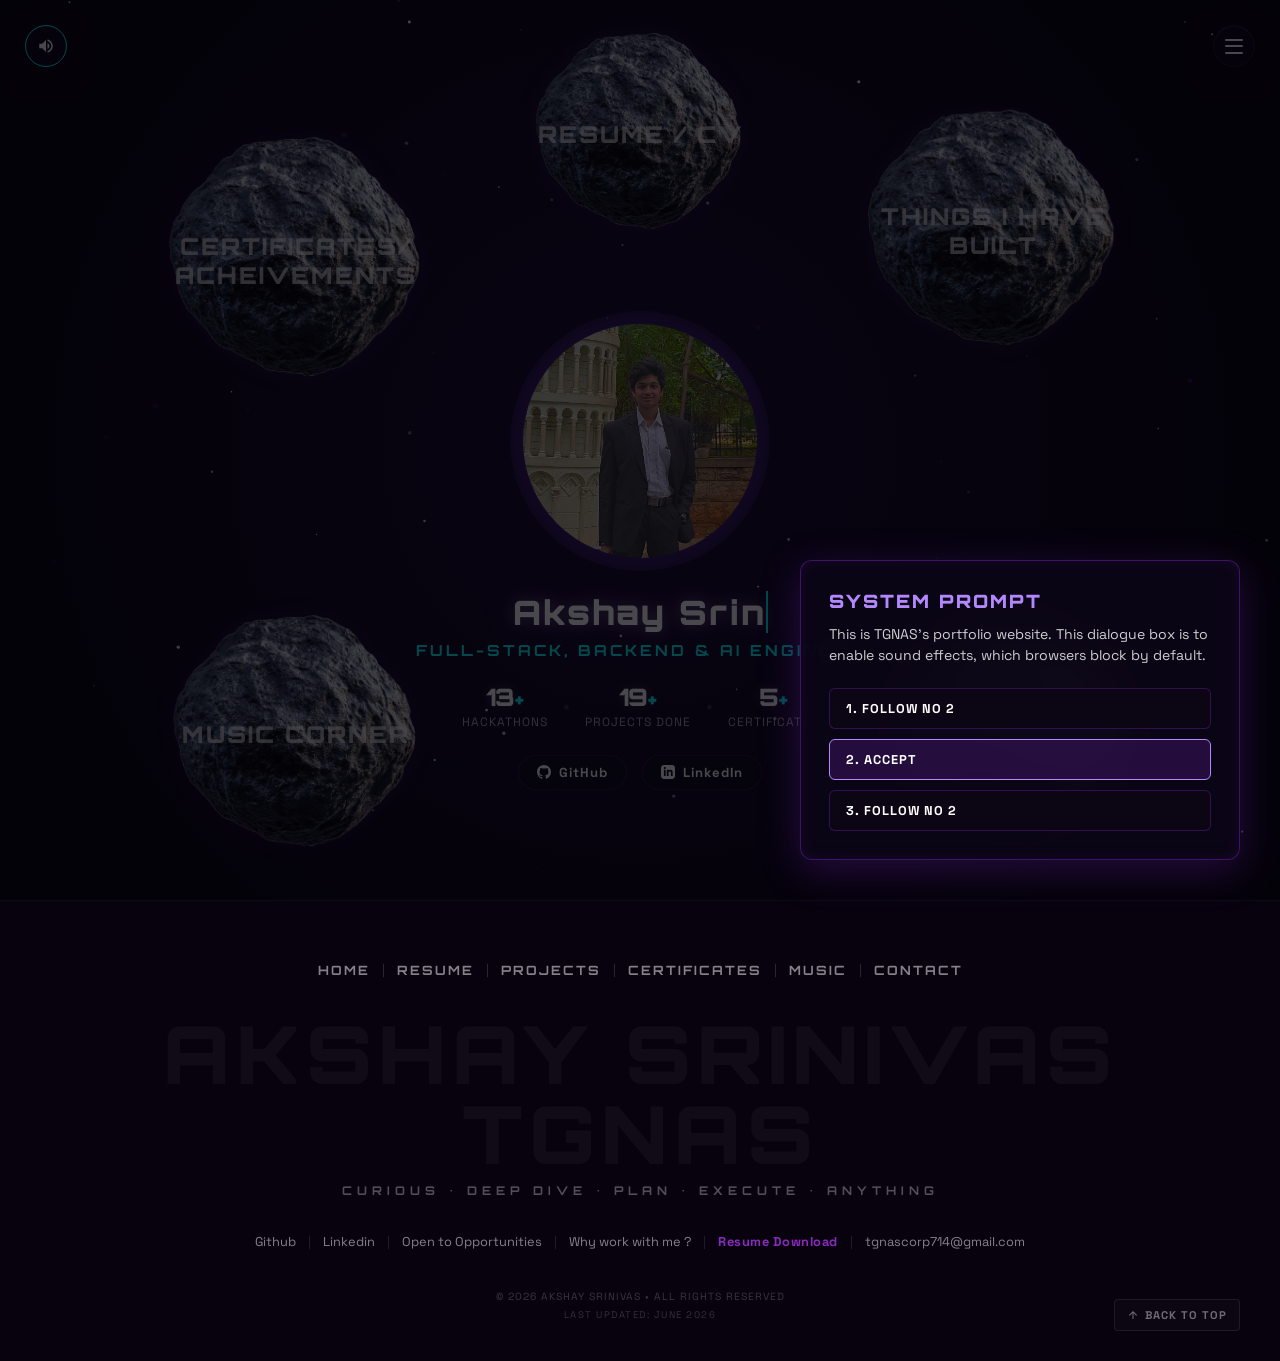
==== commit 13c98d04: "yes-nearing" ====
--- a/index.html
+++ b/index.html
@@ -3,14 +3,90 @@
 <head>
     <meta charset="UTF-8">
     <meta name="viewport" content="width=device-width, initial-scale=1.0">
-    <title>Akshay Srinivas | Cosmic Portfolio</title>
+    <title>Akshay Srinivas N (TGNAS / lolakshay) | Backend & AI Engineer Portfolio</title>
     
     <!-- Meta tags for SEO -->
-    <meta name="description" content="Cinematic Space-Themed Full Stack Developer Portfolio of Akshay Srinivas. Custom-built for maximum performance and 60 FPS UX.">
+    <meta name="description" content="Portfolio of Akshay Srinivas N (TGNAS / lolakshay). Backend & AI Engineer specializing in Python, Java, Spring Boot, and custom LLM integrations. Explore projects, resume, and contact.">
+    <meta name="keywords" content="Akshay Srinivas N, TGNAS, lolakshay, Backend Developer, AI Engineer, Python Developer, Spring Boot, Software Engineer Portfolio, IoT Projects">
+    <meta name="robots" content="index, follow">
+    <meta name="author" content="Akshay Srinivas N">
+    <link rel="canonical" href="https://lolakshay.github.io/portfolio-v2/index.html">
+    <meta name="theme-color" content="#8a2bbe">
+
+    <!-- Open Graph (Facebook / LinkedIn / Discord) -->
+    <meta property="og:title" content="Akshay Srinivas N (TGNAS / lolakshay) | Backend & AI Engineer">
+    <meta property="og:description" content="Cinematic Space-Themed Developer Portfolio. Check out my engineering projects, AI tools, and technical resume.">
+    <meta property="og:image" content="https://lolakshay.github.io/portfolio-v2/assets/images/portfolio-preview.webp">
+    <meta property="og:url" content="https://lolakshay.github.io/portfolio-v2/index.html">
+    <meta property="og:type" content="profile">
+    <meta property="og:site_name" content="Akshay Srinivas N Portfolio">
+
+    <!-- Twitter Cards -->
+    <meta name="twitter:card" content="summary_large_image">
+    <meta name="twitter:title" content="Akshay Srinivas N (TGNAS) | Backend & AI Engineer">
+    <meta name="twitter:description" content="Cinematic Developer Portfolio showcasing AI integrations, Spring Boot backends, and Python automation.">
+    <meta name="twitter:image" content="https://lolakshay.github.io/portfolio-v2/assets/images/portfolio-preview.webp">
+
+    <!-- Structured Data: JSON-LD Schema -->
+    <script type="application/ld+json">
+    {
+      "@context": "https://schema.org",
+      "@graph": [
+        {
+          "@type": "Person",
+          "@id": "https://lolakshay.github.io/portfolio-v2/#person",
+          "name": "Akshay Srinivas N",
+          "alternateName": ["TGNAS", "lolakshay"],
+          "url": "https://lolakshay.github.io/portfolio-v2/",
+          "image": "https://lolakshay.github.io/portfolio-v2/assets/images/portfolio-preview.webp",
+          "sameAs": [
+            "https://github.com/lolakshay",
+            "https://linkedin.com/in/akshay-srinivas"
+          ],
+          "jobTitle": "Backend & AI Engineer",
+          "email": "tgnascorp714@gmail.com",
+          "knowsAbout": [
+            "Python",
+            "Java",
+            "Spring Boot",
+            "REST APIs",
+            "SQL",
+            "Linux",
+            "Git",
+            "AI & LLM Integration",
+            "NLP",
+            "Knowledge Graphs",
+            "Machine Learning",
+            "IoT",
+            "Cybersecurity"
+          ]
+        },
+        {
+          "@type": "WebSite",
+          "@id": "https://lolakshay.github.io/portfolio-v2/#website",
+          "url": "https://lolakshay.github.io/portfolio-v2/",
+          "name": "Akshay Srinivas N Portfolio",
+          "publisher": {
+            "@id": "https://lolakshay.github.io/portfolio-v2/#person"
+          }
+        },
+        {
+          "@type": "ProfilePage",
+          "@id": "https://lolakshay.github.io/portfolio-v2/#profile",
+          "url": "https://lolakshay.github.io/portfolio-v2/",
+          "name": "Akshay Srinivas N (TGNAS / lolakshay) Profile",
+          "mainEntity": {
+            "@id": "https://lolakshay.github.io/portfolio-v2/#person"
+          }
+        }
+      ]
+    }
+    </script>
     
     <!-- Google Fonts -->
     <link rel="preconnect" href="https://fonts.googleapis.com">
     <link rel="preconnect" href="https://fonts.gstatic.com" crossorigin>
+    <link rel="dns-prefetch" href="https://fonts.googleapis.com">
     <link href="https://fonts.googleapis.com/css2?family=Orbitron:wght@700;900&family=Space+Grotesk:wght@400;700;900&display=swap" rel="stylesheet">
     
     <!-- Theme CSS Stylesheets -->
@@ -184,8 +260,10 @@
                 <span class="footer-social-separator">|</span>
                 <a href="https://www.linkedin.com/in/akshay-srinivas/" target="_blank" rel="noopener" class="footer-social-link">Linkedin</a>
                 <span class="footer-social-separator">|</span>
-                <!-- <a href="https://x.com/" target="_blank" rel="noopener" class="footer-social-link">Twitter / X</a>
-                <span class="footer-social-separator">|</span> -->
+                <a href="contact.html" target="_blank" rel="noopener" class="footer-social-link">Open to Opportunities</a>
+                <span class="footer-social-separator">|</span>
+                <a href="about.html" target="_blank" rel="noopener" class="footer-social-link">Why work with me ?</a>
+                <span class="footer-social-separator">|</span>
                 <a href="assets/resume.pdf" download="Akshay_Srinivas_Resume.pdf" class="footer-social-link resume-download">Resume Download</a>
                 <span class="footer-social-separator">|</span>
                 <a href="mailto:tgnascorp714@gmail.com" class="footer-social-link">tgnascorp714@gmail.com</a>
--- a/css/pages.css
+++ b/css/pages.css
@@ -1293,13 +1293,15 @@
     align-items: center;
     gap: 20px;
     opacity: 0;
+    visibility: hidden;
     pointer-events: none;
-    transition: opacity 0.5s cubic-bezier(0.25, 0.8, 0.25, 1);
+    transition: opacity 0.5s cubic-bezier(0.25, 0.8, 0.25, 1), visibility 0.5s;
     z-index: 10;
 }
 
 .transmission-success-overlay.active {
     opacity: 1;
+    visibility: visible;
     pointer-events: auto;
 }
 
@@ -1584,17 +1586,297 @@
 }
 
 /* --- ABOUT PAGE (about.html) --- */
-.about-content {
+.about-layout-container {
+    width: 90%;
+    max-width: 1100px;
+    height: 90vh;
+    max-height: 820px;
     display: flex;
     flex-direction: column;
+    justify-content: space-between;
+    box-sizing: border-box;
+    z-index: 10;
+    pointer-events: none;
+}
+
+.about-header {
+    width: 100%;
+    text-align: center;
+    flex-shrink: 0;
+    pointer-events: auto;
+    margin-bottom: 12px;
+}
+
+.about-title-wrapper {
+    display: inline-block;
+    position: relative;
+    padding: 8px 36px;
+    border: 1px solid rgba(168, 85, 247, 0.4);
+    background: rgba(18, 10, 36, 0.65);
+    backdrop-filter: blur(12px);
+    border-radius: 8px;
+    box-shadow: 0 0 25px rgba(168, 85, 247, 0.2),
+                inset 0 0 15px rgba(168, 85, 247, 0.1);
+}
+
+.about-title-reveal {
+    font-family: 'Orbitron', sans-serif;
+    font-size: 2rem;
+    font-weight: 900;
+    text-transform: uppercase;
+    letter-spacing: 5px;
+    color: #fff;
+    background: linear-gradient(90deg, #ff00ff, #a855f7, #00f2fe);
+    -webkit-background-clip: text;
+    -webkit-text-fill-color: transparent;
+    display: inline-block;
+    text-shadow: 0 0 15px rgba(168, 85, 247, 0.35);
+    margin: 0;
+}
+
+.about-cards-grid {
+    flex: 1;
+    display: grid;
+    grid-template-columns: 1fr 1fr;
+    grid-template-rows: 1fr 1fr;
     gap: 20px;
+    margin: 8px 0;
+    align-items: stretch;
+}
+
+.about-card {
+    background: rgba(18, 10, 36, 0.5);
+    backdrop-filter: blur(16px);
+    border: 1px solid rgba(168, 85, 247, 0.2);
+    border-radius: 12px;
+    padding: 18px 20px;
+    box-shadow: 0 8px 32px rgba(0, 0, 0, 0.4), inset 0 0 15px rgba(168, 85, 247, 0.02);
+    pointer-events: auto;
+    display: flex;
+    flex-direction: column;
+    justify-content: flex-start;
+    transition: all 0.45s cubic-bezier(0.165, 0.84, 0.44, 1);
+    position: relative;
+    overflow: hidden;
+}
+
+.about-card::before {
+    content: '';
+    position: absolute;
+    top: 0;
+    left: 0;
+    width: 100%;
+    height: 100%;
+    background: linear-gradient(135deg, rgba(168, 85, 247, 0.1), transparent 60%);
+    opacity: 0;
+    transition: opacity 0.4s ease;
+    pointer-events: none;
+}
+
+.about-card:hover {
+    transform: translateY(-16px) scale(1.025) rotate(0deg) !important;
+    border-color: rgba(0, 242, 254, 0.7);
+    box-shadow: 0 20px 45px rgba(0, 242, 254, 0.25),
+                inset 0 0 20px rgba(0, 242, 254, 0.08);
+    animation-play-state: paused !important;
+    z-index: 20;
+}
+
+.about-card:hover::before {
+    opacity: 1;
+}
+
+.card-heading {
+    font-family: 'Orbitron', sans-serif;
+    font-size: 1.15rem;
+    font-weight: 700;
+    text-transform: uppercase;
+    letter-spacing: 2px;
+    margin-bottom: 12px;
+}
+
+/* Card Theme Specific Highlights & Unique Floating Offsets */
+.card-good-at {
+    border-top: 3px solid #10b981;
+    transform: rotate(-1.5deg) translate(-10px, -5px);
+    animation: float-card-1 6s ease-in-out infinite;
+}
+.card-good-at .card-heading {
+    color: #10b981;
+}
+
+.card-how-i-work {
+    border-top: 3px solid #00f2fe;
+    transform: rotate(1deg) translate(8px, -12px);
+    animation: float-card-2 6.5s ease-in-out infinite;
+}
+.card-how-i-work .card-heading {
+    color: #00f2fe;
+}
+
+.card-what-i-bring {
+    border-top: 3px solid #d946ef;
+    transform: rotate(1.2deg) translate(-12px, 8px);
+    animation: float-card-3 5.8s ease-in-out infinite;
+}
+.card-what-i-bring .card-heading {
+    color: #d946ef;
+}
+
+.card-what-i-look-for {
+    border-top: 3px solid #a855f7;
+    transform: rotate(-1deg) translate(10px, 5px);
+    animation: float-card-4 6.2s ease-in-out infinite;
+}
+.card-what-i-look-for .card-heading {
+    color: #a855f7;
+}
+
+/* Bullet list and numbering styling */
+.custom-bullets, .custom-numbers {
+    list-style: none;
+    padding: 0;
+    margin: 0;
+    display: flex;
+    flex-direction: column;
+    gap: 8px;
+}
+
+.custom-bullets li, .custom-numbers li {
+    font-family: 'Space Grotesk', sans-serif;
+    font-size: 0.92rem;
+    line-height: 1.4;
+    color: rgba(255, 255, 255, 0.88);
+    display: flex;
+    align-items: center;
+}
+
+.custom-bullets li {
+    gap: 10px;
+}
+
+.custom-numbers li {
+    gap: 10px;
+    align-items: flex-start;
+}
+
+.bullet-icon {
+    color: #10b981;
+    font-size: 1.1rem;
+    text-shadow: 0 0 8px rgba(16, 185, 129, 0.6);
+    display: inline-block;
+    animation: pulse-star 3s ease-in-out infinite;
+}
+
+@keyframes pulse-star {
+    0%, 100% { transform: scale(1) rotate(0deg); opacity: 0.8; }
+    50% { transform: scale(1.25) rotate(15deg); opacity: 1; text-shadow: 0 0 12px rgba(16, 185, 129, 0.9); }
+}
+
+.num-indicator {
+    font-family: 'Orbitron', sans-serif;
+    font-size: 0.75rem;
+    font-weight: 700;
+    color: #00f2fe;
+    text-shadow: 0 0 8px rgba(0, 242, 254, 0.5);
+    border: 1px solid rgba(0, 242, 254, 0.3);
+    border-radius: 4px;
+    padding: 1px 6px;
+    background: rgba(0, 242, 254, 0.05);
+    line-height: 1.2;
+}
+
+.card-what-i-bring .num-indicator {
+    color: #d946ef;
+    border-color: rgba(217, 70, 239, 0.3);
+    background: rgba(217, 70, 239, 0.05);
+    text-shadow: 0 0 8px rgba(217, 70, 239, 0.5);
+}
+
+.card-what-i-look-for .num-indicator {
+    color: #a855f7;
+    border-color: rgba(168, 85, 247, 0.3);
+    background: rgba(168, 85, 247, 0.05);
+    text-shadow: 0 0 8px rgba(168, 85, 247, 0.5);
+}
+
+/* Floating keyframe animations preserving unique offsets */
+@keyframes float-card-1 {
+    0%, 100% { transform: rotate(-1.5deg) translate(-10px, -5px); }
+    50% { transform: rotate(-0.5deg) translate(-10px, -12px); }
+}
+@keyframes float-card-2 {
+    0%, 100% { transform: rotate(1deg) translate(8px, -12px); }
+    50% { transform: rotate(2deg) translate(8px, -4px); }
+}
+@keyframes float-card-3 {
+    0%, 100% { transform: rotate(1.2deg) translate(-12px, 8px); }
+    50% { transform: rotate(0.2deg) translate(-12px, 14px); }
+}
+@keyframes float-card-4 {
+    0%, 100% { transform: rotate(-1deg) translate(10px, 5px); }
+    50% { transform: rotate(-2deg) translate(10px, -2px); }
+}
+
+/* Quote Section */
+.about-quote-section {
+    width: 100%;
+    text-align: center;
+    flex-shrink: 0;
     margin-top: 10px;
     pointer-events: auto;
 }
-.about-text {
-    font-size: 1.05rem;
-    line-height: 1.7;
-    color: rgba(255, 255, 255, 0.88);
+
+.about-quote {
+    font-family: 'Space Grotesk', sans-serif;
+    font-size: 1rem;
+    font-weight: 500;
+    color: rgba(255, 255, 255, 0.9);
+    letter-spacing: 1px;
+    position: relative;
+    display: inline-block;
+    padding: 3px 20px;
+}
+
+.about-quote::before, .about-quote::after {
+    content: '"';
+    font-family: 'Orbitron', sans-serif;
+    font-size: 1.6rem;
+    color: #d946ef;
+    text-shadow: 0 0 8px rgba(217, 70, 239, 0.6);
+    vertical-align: middle;
+    line-height: 1;
+}
+
+.about-quote::before {
+    margin-right: 8px;
+}
+
+.about-quote::after {
+    margin-left: 8px;
+}
+
+/* Responsive Overrides */
+@media (max-width: 900px) {
+    .about-layout-container {
+        height: auto !important;
+        min-height: calc(100vh - 120px);
+        padding: 90px 20px 40px;
+        justify-content: flex-start;
+        gap: 20px;
+    }
+    .about-cards-grid {
+        grid-template-columns: 1fr;
+        grid-template-rows: auto;
+        gap: 20px;
+    }
+    .about-card {
+        animation: none !important;
+        padding: 20px;
+    }
+    .about-card:hover {
+        transform: none !important;
+    }
 }
 
 /* Fallback Static Cards Grid */
@@ -2091,9 +2373,14 @@
         box-sizing: border-box !important;
     }
 
+    .card {
+        width: min(92vw, 420px) !important;
+        height: min(28vh, 230px) !important;
+    }
+
     .card.category-card {
-        width: 290px !important;
-        height: 160px !important;
+        width: min(92vw, 420px) !important;
+        height: min(25vh, 180px) !important;
         padding: 0 !important;
     }
 
@@ -2249,20 +2536,23 @@
     .mobile-shorts-slide {
         display: flex !important;
         flex-direction: column !important;
+        align-items: center !important;
+        justify-content: space-between !important;
         width: 100% !important;
         height: 100vh !important;
         scroll-snap-align: start !important;
         position: relative !important;
         box-sizing: border-box !important;
         overflow: hidden !important;
-        padding-top: 70px !important;
-        padding-bottom: 12px !important;
+        padding-top: 75px !important;
+        padding-bottom: 35px !important;
     }
 
     /* Image area */
     .shorts-image-wrapper {
         flex: 0 0 42vh !important;
         width: 92% !important;
+        max-width: 480px !important;
         margin: 5px auto !important;
         position: relative !important;
         background: #020105 !important;
@@ -2359,10 +2649,11 @@
     /* Description pane */
     .shorts-info-pane {
         width: 90% !important;
-        margin: 0 auto 5px !important;
+        max-width: 480px !important;
+        margin: 10px auto 20px !important;
         display: flex !important;
         flex-direction: column !important;
-        gap: 4px !important;
+        gap: 14px !important;
         box-sizing: border-box !important;
     }
 
@@ -2375,18 +2666,18 @@
 
     .shorts-issuer {
         font-family: var(--font-heading) !important;
-        font-size: 0.75rem !important;
+        font-size: 0.82rem !important;
         font-weight: 500 !important;
-        color: rgba(255, 255, 255, 0.5) !important;
+        color: rgba(255, 255, 255, 0.45) !important;
         text-transform: uppercase !important;
-        letter-spacing: 1px !important;
+        letter-spacing: 1.5px !important;
     }
 
     .shorts-highlight {
         padding: 3px 8px !important;
         border-radius: 4px !important;
         font-family: var(--font-heading) !important;
-        font-size: 0.62rem !important;
+        font-size: 0.65rem !important;
         font-weight: 900 !important;
         background: rgba(255, 42, 133, 0.15) !important;
         border: 1px solid #ff2a85 !important;
@@ -2398,19 +2689,19 @@
 
     .shorts-title {
         font-family: var(--font-heading) !important;
-        font-size: 1.05rem !important;
-        font-weight: 800 !important;
+        font-size: 1.3rem !important;
+        font-weight: 900 !important;
         color: #fff !important;
-        margin: 0 !important;
-        line-height: 1.25 !important;
-        text-shadow: 0 2px 4px rgba(0, 0, 0, 0.3) !important;
+        margin: 2px 0 0 0 !important;
+        line-height: 1.3 !important;
+        text-shadow: 0 2px 6px rgba(0, 0, 0, 0.4) !important;
     }
 
     .shorts-desc {
         font-family: var(--font-body) !important;
-        font-size: 0.8rem !important;
-        line-height: 1.35 !important;
-        color: rgba(255, 255, 255, 0.85) !important;
+        font-size: 0.92rem !important;
+        line-height: 1.5 !important;
+        color: rgba(255, 255, 255, 0.8) !important;
         margin: 0 !important;
         display: -webkit-box !important;
         -webkit-line-clamp: 6 !important;
@@ -2421,7 +2712,7 @@
 
     .shorts-id {
         font-family: var(--font-heading) !important;
-        font-size: 0.65rem !important;
+        font-size: 0.72rem !important;
         color: rgba(255, 255, 255, 0.35) !important;
         letter-spacing: 0.5px !important;
     }
@@ -3691,7 +3982,7 @@
 
 .contacts-grid-top {
     display: grid;
-    grid-template-columns: repeat(3, 1fr);
+    grid-template-columns: repeat(2, 1fr);
     gap: 12px 20px;
     flex: 1.2;
 }
@@ -3713,7 +4004,7 @@
     font-size: 0.78rem;
     color: rgba(255, 255, 255, 0.85);
     text-decoration: none;
-    word-break: break-all;
+    white-space: nowrap;
     transition: all 0.2s;
 }
 
@@ -4258,8 +4549,7 @@
 }
 
 /* --- SUBPAGE FULLSCREEN & FOOTER OVERRIDES --- */
-.contact-page-body .hero-container,
-.resume-page-body .hero-container {
+.contact-page-body .hero-container {
     height: auto !important;
     min-height: 100vh !important;
     flex-direction: column !important;
@@ -4281,24 +4571,146 @@
     padding: 80px 20px 40px;
     box-sizing: border-box;
     z-index: 10;
-    pointer-events: none;
+    pointer-events: auto;
 }
 
 .contact-main-section * {
     pointer-events: auto;
 }
 
-/* Resume Page Layout overrides */
-.resume-page-body .hero-container {
-    padding-top: 80px;
-}
-
-.resume-page-body .page-wrapper.resume-dashboard {
-    max-height: none !important;
-    overflow: visible !important;
-    height: auto !important;
-    margin-bottom: 40px;
-    pointer-events: auto;
-}
-
-
+@media (max-width: 900px) {
+    .about-page-body .hero-container {
+        height: auto !important;
+        min-height: 100vh !important;
+        flex-direction: column !important;
+        justify-content: flex-start !important;
+        overflow-y: auto !important;
+        overflow-x: hidden !important;
+    }
+}
+
+/* Shorts Mobile Tutorial Overlay */
+.shorts-tutorial-overlay {
+    position: absolute;
+    top: 0;
+    left: 0;
+    width: 100%;
+    height: 100%;
+    background: rgba(4, 2, 10, 0.85);
+    display: flex;
+    justify-content: center;
+    align-items: center;
+    z-index: 1000;
+    pointer-events: none; /* Allows swiping behind it */
+    opacity: 0;
+    transition: opacity 0.5s ease;
+}
+
+.shorts-tutorial-overlay.active {
+    opacity: 1;
+}
+
+.tutorial-step {
+    display: none;
+    flex-direction: column;
+    align-items: center;
+    justify-content: center;
+    gap: 20px;
+    color: #fff;
+    text-align: center;
+    padding: 30px;
+    border-radius: 20px;
+    background: rgba(255, 255, 255, 0.05);
+    border: 1px solid rgba(255, 255, 255, 0.1);
+    backdrop-filter: blur(10px);
+    width: 80%;
+    max-width: 300px;
+    box-shadow: 0 10px 30px rgba(0, 0, 0, 0.5);
+}
+
+.tutorial-step.active {
+    display: flex;
+    animation: zoom-in-tutorial 0.3s ease-out;
+}
+
+@keyframes zoom-in-tutorial {
+    from { transform: scale(0.9); opacity: 0; }
+    to { transform: scale(1); opacity: 1; }
+}
+
+.tutorial-text {
+    font-family: var(--font-heading), sans-serif;
+    font-size: 0.95rem;
+    font-weight: 700;
+    text-transform: uppercase;
+    letter-spacing: 1.5px;
+    color: var(--color-resume, #00ffcc);
+    text-shadow: 0 0 10px rgba(0, 255, 204, 0.4);
+    margin: 0;
+}
+
+.tutorial-gesture {
+    position: relative;
+    width: 80px;
+    height: 80px;
+    display: flex;
+    align-items: center;
+    justify-content: center;
+}
+
+/* Swipe Up Animation */
+.swipe-hand-icon {
+    font-size: 3.2rem;
+    animation: swipe-up-gesture 1.8s infinite ease-in-out;
+}
+
+@keyframes swipe-up-gesture {
+    0% { transform: translateY(30px); opacity: 0; }
+    20% { opacity: 1; }
+    80% { transform: translateY(-30px); opacity: 1; }
+    100% { transform: translateY(-30px); opacity: 0; }
+}
+
+/* Double Tap Animation */
+.double-tap-indicator {
+    position: relative;
+    display: flex;
+    align-items: center;
+    justify-content: center;
+}
+
+.tap-finger {
+    font-size: 3.2rem;
+    z-index: 2;
+    transform-origin: bottom right;
+    animation: double-tap-finger 1.4s infinite ease-in-out;
+}
+
+.tap-glow {
+    position: absolute;
+    top: 5px;
+    left: 5px;
+    width: 25px;
+    height: 25px;
+    border-radius: 50%;
+    background: rgba(255, 0, 127, 0.3);
+    border: 2px solid var(--color-certificates, #ff007f);
+    animation: tap-ripple-animation 1.4s infinite ease-out;
+    z-index: 1;
+}
+
+@keyframes double-tap-finger {
+    0%, 100% { transform: scale(1); }
+    20% { transform: scale(0.8); }
+    40% { transform: scale(1.05); }
+    60% { transform: scale(0.8); }
+    80% { transform: scale(1.1); }
+}
+
+@keyframes tap-ripple-animation {
+    0%, 100% { transform: scale(0.5); opacity: 0; }
+    20%, 60% { transform: scale(0.5); opacity: 0.8; }
+    40%, 80% { transform: scale(1.8); opacity: 0; }
+}
+
+
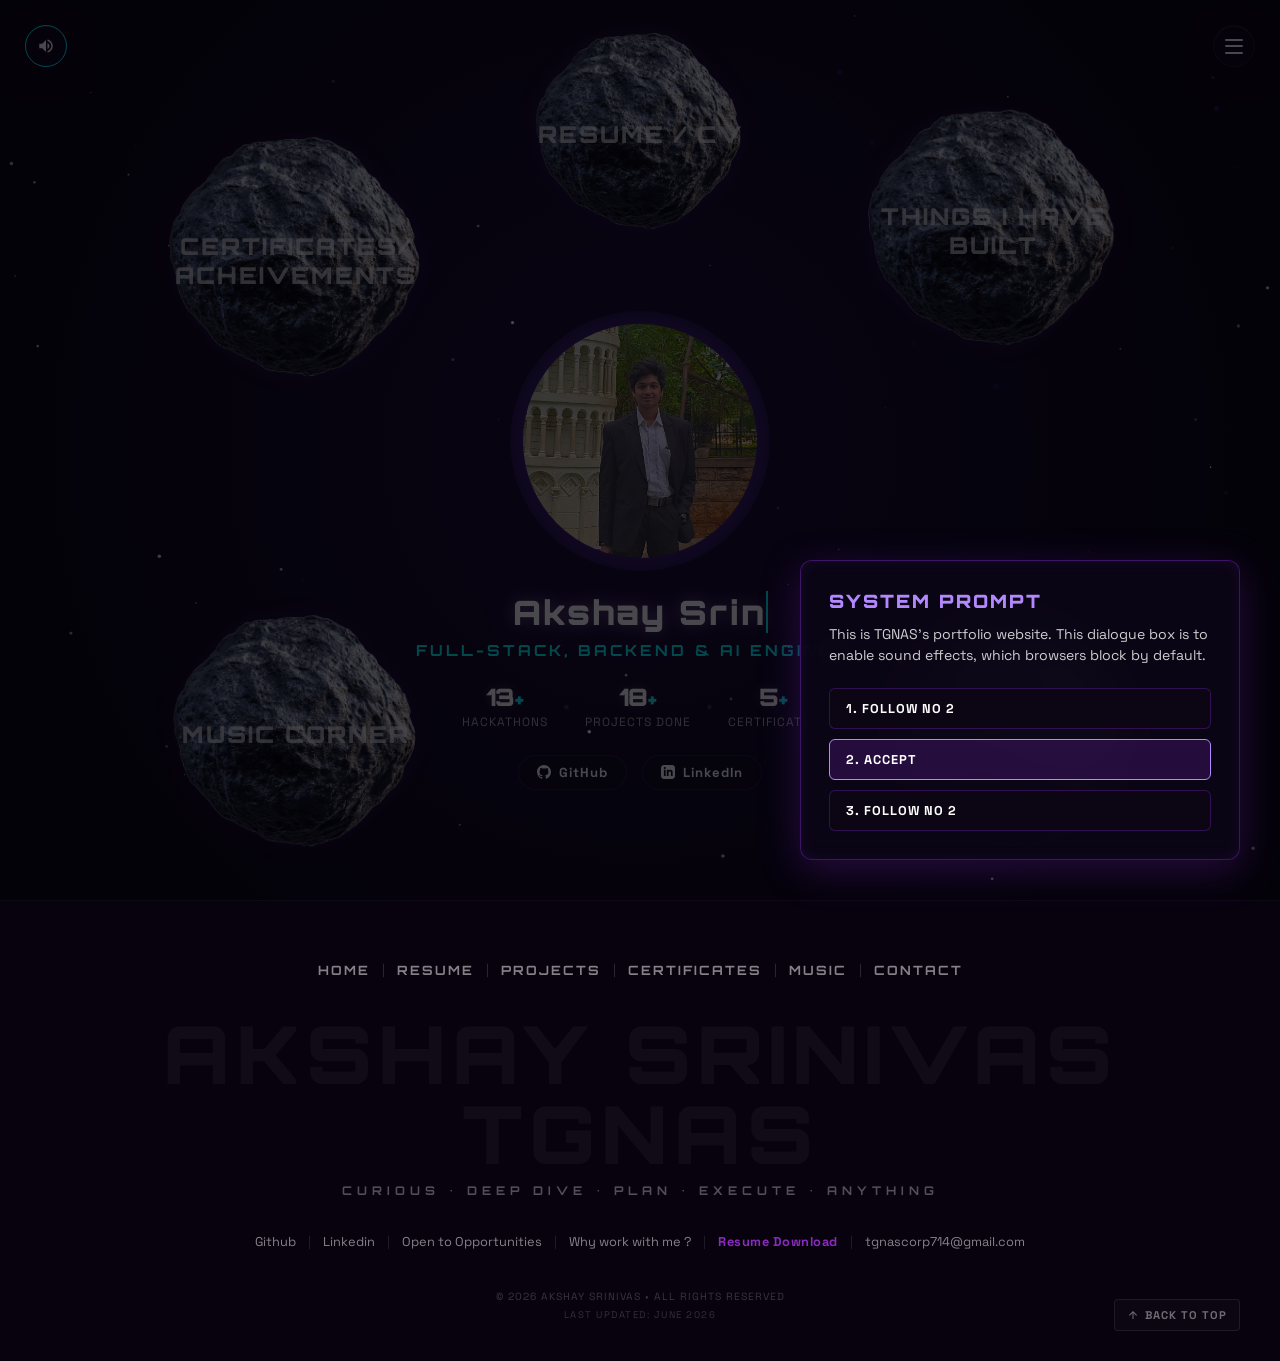
==== commit e85db548: "Add Google site verification meta tag" ====
--- a/index.html
+++ b/index.html
@@ -11,6 +11,7 @@
     <meta name="robots" content="index, follow">
     <meta name="author" content="Akshay Srinivas N">
     <link rel="canonical" href="https://lolakshay.github.io/portfolio-v2/index.html">
+    <meta name="google-site-verification" content="IQ7ychi9LptyLfbD8auIPF2_6j-KVfuAj1z-neDQSFA" />
     <meta name="theme-color" content="#8a2bbe">
 
     <!-- Open Graph (Facebook / LinkedIn / Discord) -->
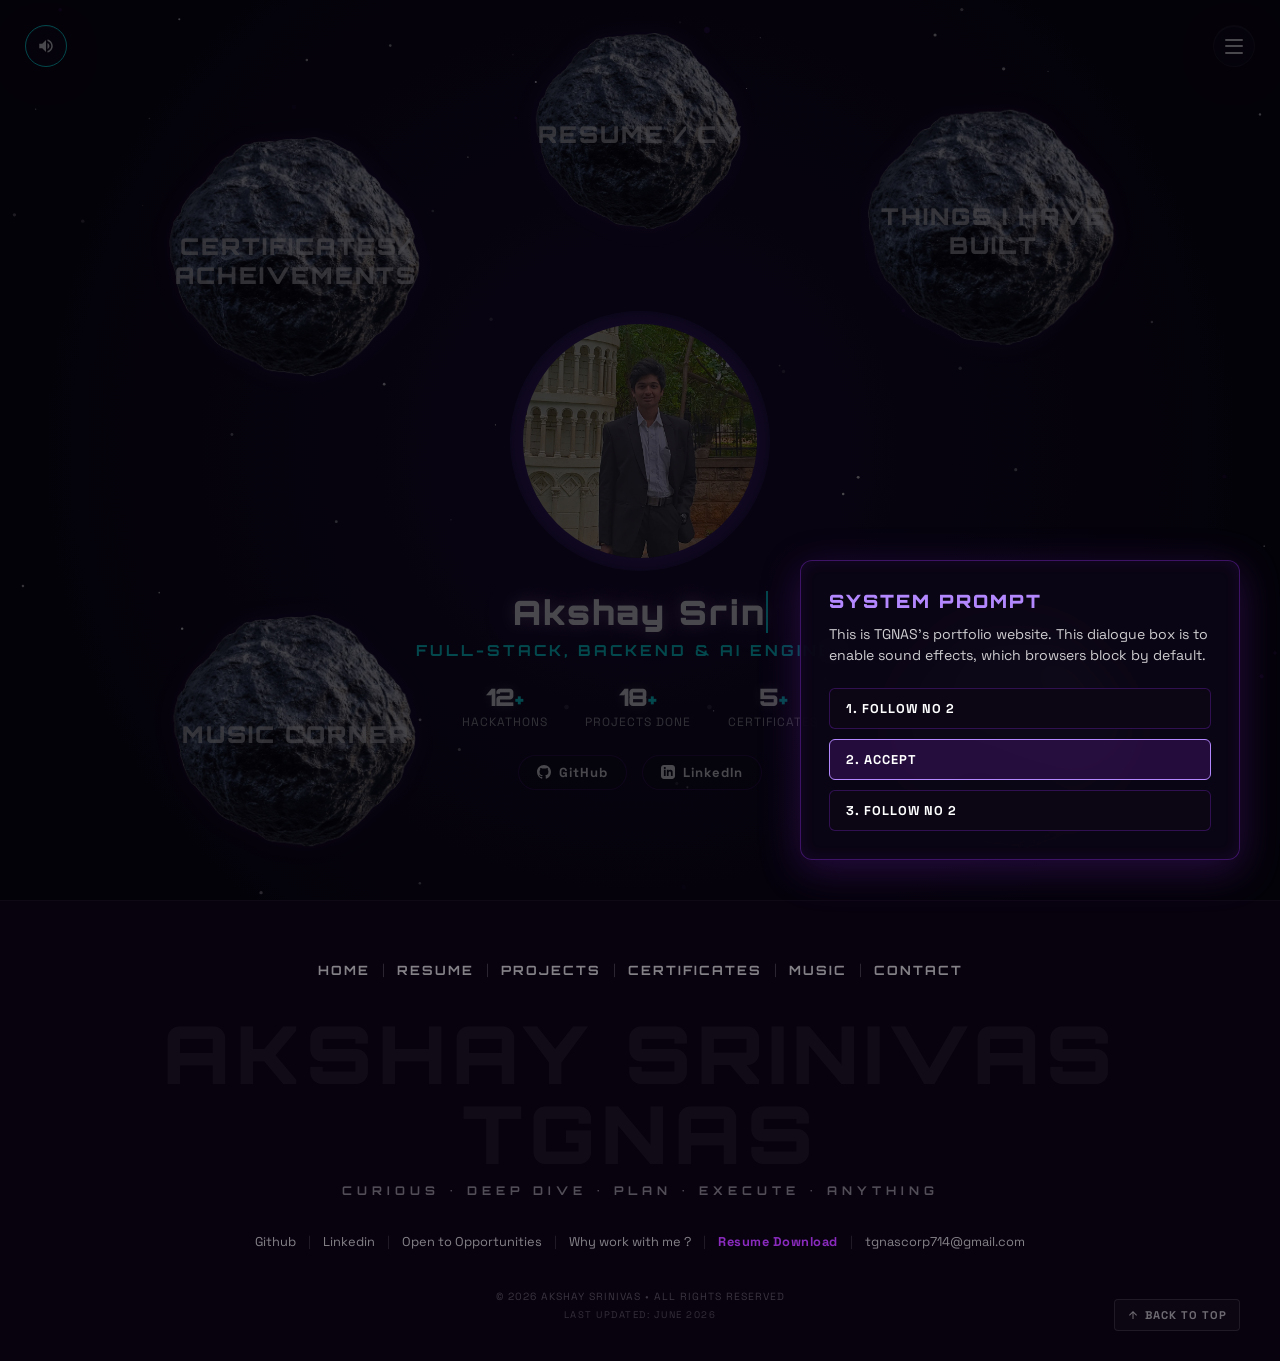
==== commit e223f540: "yes-maybe-final" ====
--- a/index.html
+++ b/index.html
@@ -10,15 +10,14 @@
     <meta name="keywords" content="Akshay Srinivas N, TGNAS, lolakshay, Backend Developer, AI Engineer, Python Developer, Spring Boot, Software Engineer Portfolio, IoT Projects">
     <meta name="robots" content="index, follow">
     <meta name="author" content="Akshay Srinivas N">
-    <link rel="canonical" href="https://lolakshay.github.io/portfolio-v2/index.html">
-    <meta name="google-site-verification" content="IQ7ychi9LptyLfbD8auIPF2_6j-KVfuAj1z-neDQSFA" />
+    <link rel="canonical" href="https://tgnas.dpdns.org/index.html">
     <meta name="theme-color" content="#8a2bbe">
 
     <!-- Open Graph (Facebook / LinkedIn / Discord) -->
     <meta property="og:title" content="Akshay Srinivas N (TGNAS / lolakshay) | Backend & AI Engineer">
     <meta property="og:description" content="Cinematic Space-Themed Developer Portfolio. Check out my engineering projects, AI tools, and technical resume.">
-    <meta property="og:image" content="https://lolakshay.github.io/portfolio-v2/assets/images/portfolio-preview.webp">
-    <meta property="og:url" content="https://lolakshay.github.io/portfolio-v2/index.html">
+    <meta property="og:image" content="https://tgnas.dpdns.org/assets/images/portfolio-preview.webp">
+    <meta property="og:url" content="https://tgnas.dpdns.org/index.html">
     <meta property="og:type" content="profile">
     <meta property="og:site_name" content="Akshay Srinivas N Portfolio">
 
@@ -26,7 +25,7 @@
     <meta name="twitter:card" content="summary_large_image">
     <meta name="twitter:title" content="Akshay Srinivas N (TGNAS) | Backend & AI Engineer">
     <meta name="twitter:description" content="Cinematic Developer Portfolio showcasing AI integrations, Spring Boot backends, and Python automation.">
-    <meta name="twitter:image" content="https://lolakshay.github.io/portfolio-v2/assets/images/portfolio-preview.webp">
+    <meta name="twitter:image" content="https://tgnas.dpdns.org/assets/images/portfolio-preview.webp">
 
     <!-- Structured Data: JSON-LD Schema -->
     <script type="application/ld+json">
@@ -35,11 +34,11 @@
       "@graph": [
         {
           "@type": "Person",
-          "@id": "https://lolakshay.github.io/portfolio-v2/#person",
+          "@id": "https://tgnas.dpdns.org/#person",
           "name": "Akshay Srinivas N",
           "alternateName": ["TGNAS", "lolakshay"],
-          "url": "https://lolakshay.github.io/portfolio-v2/",
-          "image": "https://lolakshay.github.io/portfolio-v2/assets/images/portfolio-preview.webp",
+          "url": "https://tgnas.dpdns.org/",
+          "image": "https://tgnas.dpdns.org/assets/images/portfolio-preview.webp",
           "sameAs": [
             "https://github.com/lolakshay",
             "https://linkedin.com/in/akshay-srinivas"
@@ -64,20 +63,20 @@
         },
         {
           "@type": "WebSite",
-          "@id": "https://lolakshay.github.io/portfolio-v2/#website",
-          "url": "https://lolakshay.github.io/portfolio-v2/",
+          "@id": "https://tgnas.dpdns.org/#website",
+          "url": "https://tgnas.dpdns.org/",
           "name": "Akshay Srinivas N Portfolio",
           "publisher": {
-            "@id": "https://lolakshay.github.io/portfolio-v2/#person"
+            "@id": "https://tgnas.dpdns.org/#person"
           }
         },
         {
           "@type": "ProfilePage",
-          "@id": "https://lolakshay.github.io/portfolio-v2/#profile",
-          "url": "https://lolakshay.github.io/portfolio-v2/",
+          "@id": "https://tgnas.dpdns.org/#profile",
+          "url": "https://tgnas.dpdns.org/",
           "name": "Akshay Srinivas N (TGNAS / lolakshay) Profile",
           "mainEntity": {
-            "@id": "https://lolakshay.github.io/portfolio-v2/#person"
+            "@id": "https://tgnas.dpdns.org/#person"
           }
         }
       ]
